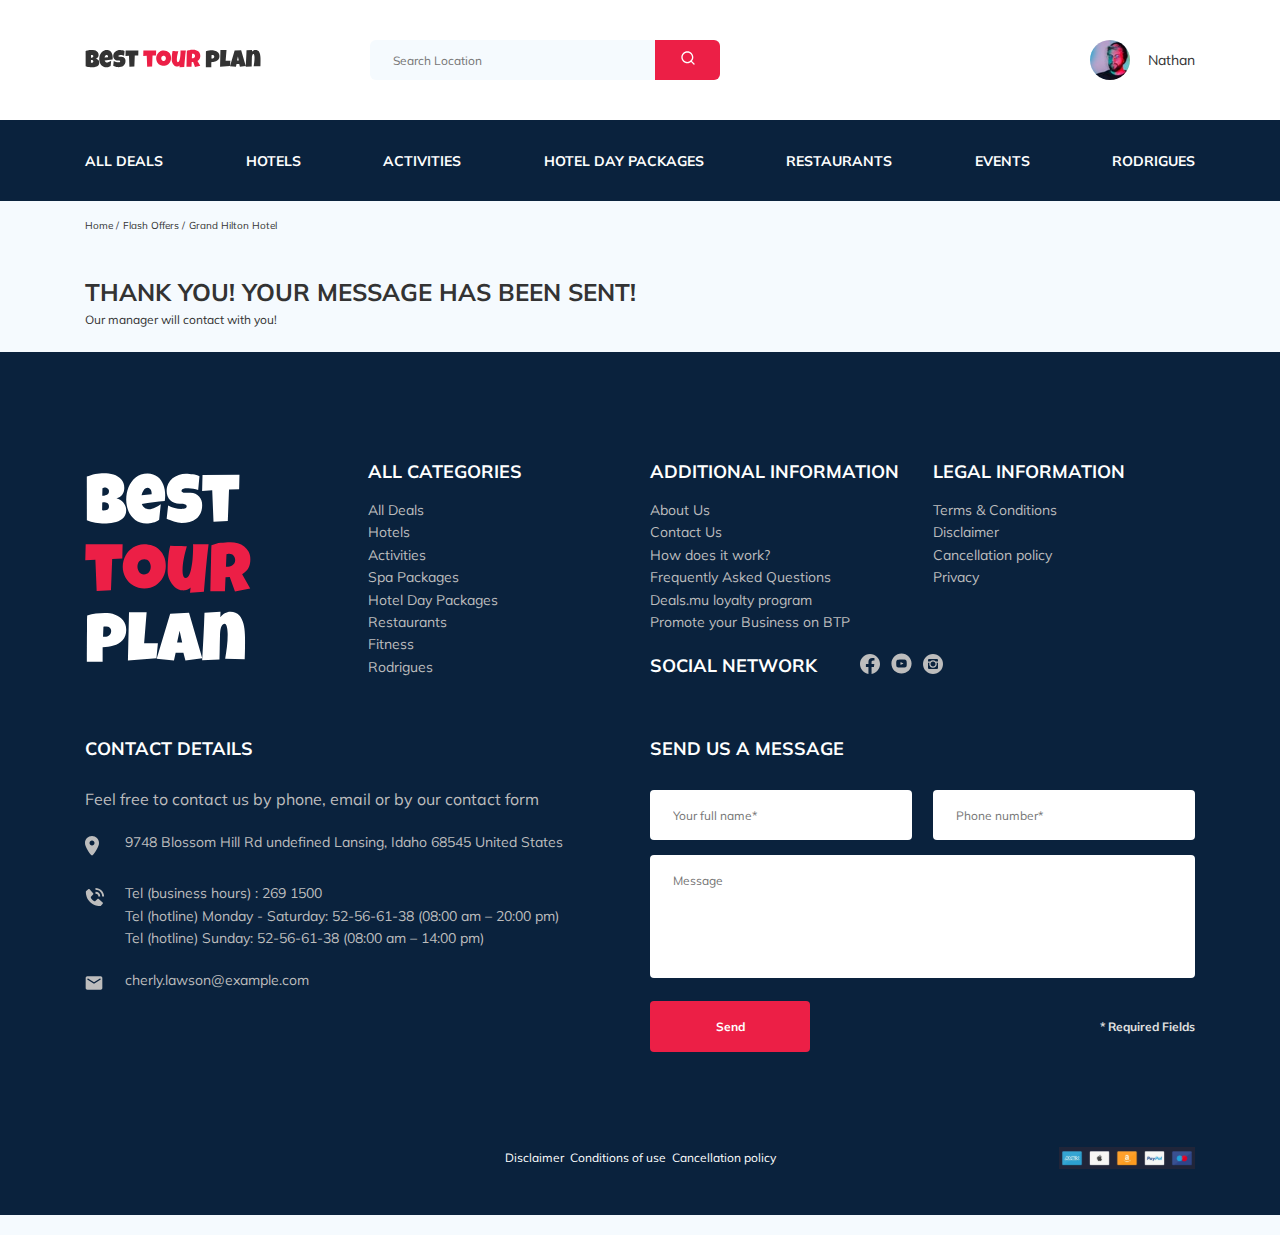
==== thankyou.html @ 15ea0e78 "create: added phpmailer and thankyou page" ====
<!DOCTYPE html>
<html lang="en">

<head>
  <meta charset="UTF-8">
  <meta http-equiv="X-UA-Compatible" content="IE=edge">
  <meta name="viewport" content="width=device-width, initial-scale=1.0">
  <title>Best Your Plan - Hotel Booking</title>
  <link
    href="https://fonts.googleapis.com/css2?family=Mulish:wght@300;400;600;700&family=Nunito:wght@400;600;800&display=swap"
    rel="stylesheet">
  <link rel="stylesheet" href="css/swiper-bundle.min.css">
  <link rel="stylesheet" href="css/style.css">
</head>

<body>
  <header class="navbar navbar_mobile_fixed">
    <div class="container">
      <div class="navbar-top">
        <a href="#" class="logo">
          <img src="img/horizontal-logo.svg" alt="Logo: Best tour plan" class="logo__image">
        </a>
        <form action="#" class="search navbar__search navbar__search_mobile_hidden">
          <input type="text" class="search__input" placeholder="Search Location">
          <button class="search__button">
            <img src="img/search-button.svg" alt="Icon: search">
          </button>
        </form>
        <a href="#" class="user navbar__user navbar__user_mobile_hidden">
          <img src="img/user-avatar.jpeg" alt="avatar: Natan" class="user__avatar" />
          <span class="user__name">Nathan</span>
        </a>
        <!-- /.user -->
        <button class="menu-button navbar-top__menu-button">
          <span class="menu-button__line"></span>
          <span class="menu-button__line"></span>
          <span class="menu-button__line"></span>
        </button>
      </div>
      <!-- /.navbar-top -->
    </div>
    <!-- /.container -->
    <div class="navbar-bottom">
      <div class="container">
        <ul class="navbar-menu">
          <li class="navbar-menu__item navbar-menu__item_mobile_visible">
            <a href="#" class="user navbar__user navbar__user_mobile_visible">
              <img src="img/user-avatar.jpeg" alt="avatar: Natan" class="user__avatar" />
              <span class="user__name user__name_light">Nathan</span>
            </a>
          </li>
          <li class="navbar-menu__item navbar-menu__item_mobile_visible">
            <form action="#" class="search navbar__search navbar__search_mobile_visible">
              <input type="text" class="search__input" placeholder="Search Location">
              <button class="search__button">
                <img src="img/search-button.svg" alt="Icon: search">
              </button>
            </form>
          </li>
          <li class="navbar-menu__item"><a href="#" class="navbar-menu__link">All Deals</a></li>
          <li class="navbar-menu__item"><a href="#" class="navbar-menu__link">Hotels</a></li>
          <li class="navbar-menu__item"><a href="#" class="navbar-menu__link">Activities</a></li>
          <li class="navbar-menu__item"><a href="#" class="navbar-menu__link">Hotel Day Packages</a></li>
          <li class="navbar-menu__item"><a href="#" class="navbar-menu__link">Restaurants</a></li>
          <li class="navbar-menu__item"><a href="#" class="navbar-menu__link">Events</a></li>
          <li class="navbar-menu__item"><a href="#" class="navbar-menu__link">Rodrigues</a></li>
        </ul>
      </div>
    </div>
    <!-- /.navbar-bottom-->
  </header>
  <nav class="breadcrumb">
    <div class="container">
      <ul class="breadcrumb-list">
        <li class="breadcrumb-list__item">
          <a href="#" class="breadcrumb-list__link">Home</a>
        </li>
        <li class="breadcrumb-list__item">
          <a href="#" class="breadcrumb-list__link">Flash Offers</a>
        </li>
        <li class="breadcrumb-list__item">Grand Hilton Hotel</li>
      </ul>
    </div>
    <!-- /.container -->
  </nav>
  <!-- /.breadcrumb-->
  <section class="hotel">
    <div class="container">
      <div class="hotel-info">
        <div class="hotel-info__text">
          <div class="hotel-wrapper">

            <h1 class="hotel-name hotel-info__name">Thank you! Your message has been sent!</h1>
          </div>
          <p class="hotel-description hotel-info__description">Our manager will contact with you!</p>
        </div>
      </div>
      <!-- /.hotel-info -->
    </div>
    <!-- /.container -->
  
  <footer class="footer">
    <div class="container">
      <div class="footer-wrapper">
        <img src="img/vertical-logo.svg" alt="Logo: Best Tour Plan" class="logo footer__logo">
        <div class="footer__list footer__categories">
          <h3 class="footer__title">ALL CATEGORIES</h3>
          <ul class="footer__ul">
            <li class="footer__item"><a href="#" class="footer__link">All Deals</a></li>
            <li class="footer__item"><a href="#" class="footer__link">Hotels</a></li>
            <li class="footer__item"><a href="#" class="footer__link">Activities</a></li>
            <li class="footer__item"><a href="#" class="footer__link">Spa Packages</a></li>
            <li class="footer__item"><a href="#" class="footer__link">Hotel Day Packages</a></li>
            <li class="footer__item"><a href="#" class="footer__link">Restaurants</a></li>
            <li class="footer__item"><a href="#" class="footer__link">Fitness</a></li>
            <li class="footer__item"><a href="#" class="footer__link">Rodrigues</a></li>
          </ul>
        </div>
        <!-- /.footer__list -->
        <div class="footer__list footer__additional">
          <h3 class="footer__title">ADDITIONAL INFORMATION</h3>
          <ul class="footer__ul">
            <li class="footer__item"><a href="#" class="footer__link">About Us</a></li>
            <li class="footer__item"><a href="#" class="footer__link">Contact Us</a></li>
            <li class="footer__item"><a href="#" class="footer__link">How does it work?</a></li>
            <li class="footer__item"><a href="#" class="footer__link">Frequently Asked Questions</a></li>
            <li class="footer__item"><a href="#" class="footer__link">Deals.mu loyalty program</a></li>
            <li class="footer__item"><a href="#" class="footer__link">Promote your Business on BTP</a></li>
          </ul>
        </div>
        <!-- /.footer__list -->
        <div class="footer__social-network">
          <h3 class="footer__title footer__title_inline">Social Network</h3>
          <div class="footer__social-links">
            <a href="#" class="footer__link-icon"><img src="img/fb.svg" alt="Icon: Facebook" class="footer__icon"></a>
            <a href="#" class="footer__link-icon"><img src="img/youtube.svg" alt="Icon: Youtube"
                class="footer__icon"></a>
            <a href="#" class="footer__link-icon"><img src="img/instagram.svg" alt="Icon: Instagram"
                class="footer__icon"></a>
          </div>
          <!-- /.footer__social-links -->
        </div>
        <!-- /.footer__social-network -->
        <div class="footer__list footer__legal">
          <h3 class="footer__title">LEGAL INFORMATION</h3>
          <ul class="footer__ul">
            <li class="footer__item"><a href="#" class="footer__link">Terms & Conditions</a></li>
            <li class="footer__item"><a href="#" class="footer__link">Disclaimer</a></li>
            <li class="footer__item"><a href="#" class="footer__link">Cancellation policy</a></li>
            <li class="footer__item"><a href="#" class="footer__link">Privacy</a></li>
          </ul>
        </div>
        <!-- /.footer__list -->
        <div class="footer__contact-details">
          <h3 class="footer__title footer__title_mb_3">Contact Details</h3>
          <p class="footer__text">Feel free to contact us by phone, email or by our contact form</p>
          <ul class="footer__ul">
            <li class="footer__item footer__item_mb_2">
              <div class="footer__icon-wrapper"><img src="img/map-marker.svg" alt="Icon: Map Marker"
                  class="footer__icon"></div>9748 Blossom Hill Rd undefined Lansing, Idaho 68545 United States
            </li>
            <li class="footer__item footer__item_mb_2">
              <div class="footer__icon-wrapper"><img src="img/business-phone.svg" alt="Icon: Business Phone"
                  class="footer__icon"></div>Tel (business hours) : 269 1500 <br /> Tel (hotline) Monday - Saturday:
              52-56-61-38 (08:00 am – 20:00 pm)<br /> Tel (hotline) Sunday:
              52-56-61-38 (08:00 am – 14:00 pm)
            </li>
            <li class="footer__item footer__item_mb_2">
              <div class="footer__icon-wrapper"><img src="img/envelope.svg" alt="Icon: Envelope" class="footer__icon">
              </div>cherly.lawson@example.com
            </li>
          </ul>
        </div>
        <!-- /.footer__contact-details -->
        <div class="footer__contact-form">
          <h3 class="footer__title footer__title_mb_3">Send us a message</h3>
          <form action="send.php" method="POST" class="footer__form">
            <input type="text" class="footer__input" placeholder="Your full name*" name="name"><input type="text"
              class="footer__input" placeholder="Phone number*" name="phone">
            <textarea class="footer__message" placeholder="Message" name="message"></textarea>
            <div class="footer__buttonarea">
              <button class="butoon footer__button" type="submit">Send</button>
              <span class="footer__info">* Required Fields</span>
            </div>
          </form>
        </div>
        <!-- /.footer__contacts-form -->
        <div class="footer-information">
          <ul class="footer-information__ul">
            <li class="footer-information__item"><a href="#" class="footer-information__link">Disclaimer</a></li>
            <li class="footer-information__item"><a href="#" class="footer-information__link">Conditions of use</a></li>
            <li class="footer-information__item"><a href="#" class="footer-information__link">Cancellation policy</a>
            </li>
          </ul>
        </div>
        <!-- /.footer__information -->
        <img src="img/payment.svg" alt="Icon: Payment" class="footer__payment">
      </div>
      <!-- /.footer-wrapper -->
    </div>
    <!-- /.container -->
  </footer>

  <script src="js/swiper-bundle.min.js"></script>
  <script src="js/main.js"></script>
</body>

</html>
---- css/style.css ----
* {
  -webkit-box-sizing: border-box;
          box-sizing: border-box;
}

body {
  font-family: 'Mulish', sans-serif;
  background-color: #F5FAFE;
  color: #333333;
}

.container {
  max-width: 1110px;
  margin: auto;
}

img {
  max-width: 100%;
}

/*! normalize.css v8.0.1 | MIT License | github.com/necolas/normalize.css */
/* Document
   ========================================================================== */
/**
 * 1. Correct the line height in all browsers.
 * 2. Prevent adjustments of font size after orientation changes in iOS.
 */
html {
  line-height: 1.15;
  /* 1 */
  -webkit-text-size-adjust: 100%;
  /* 2 */
}

/* Sections
   ========================================================================== */
/**
 * Remove the margin in all browsers.
 */
body {
  margin: 0;
}

/**
 * Render the `main` element consistently in IE.
 */
main {
  display: block;
}

/**
 * Correct the font size and margin on `h1` elements within `section` and
 * `article` contexts in Chrome, Firefox, and Safari.
 */
h1 {
  font-size: 2em;
  margin: 0.67em 0;
}

/* Grouping content
   ========================================================================== */
/**
 * 1. Add the correct box sizing in Firefox.
 * 2. Show the overflow in Edge and IE.
 */
hr {
  -webkit-box-sizing: content-box;
          box-sizing: content-box;
  /* 1 */
  height: 0;
  /* 1 */
  overflow: visible;
  /* 2 */
}

/**
 * 1. Correct the inheritance and scaling of font size in all browsers.
 * 2. Correct the odd `em` font sizing in all browsers.
 */
pre {
  font-family: monospace, monospace;
  /* 1 */
  font-size: 1em;
  /* 2 */
}

/* Text-level semantics
   ========================================================================== */
/**
 * Remove the gray background on active links in IE 10.
 */
a {
  background-color: transparent;
}

/**
 * 1. Remove the bottom border in Chrome 57-
 * 2. Add the correct text decoration in Chrome, Edge, IE, Opera, and Safari.
 */
abbr[title] {
  border-bottom: none;
  /* 1 */
  text-decoration: underline;
  /* 2 */
  -webkit-text-decoration: underline dotted;
          text-decoration: underline dotted;
  /* 2 */
}

/**
 * Add the correct font weight in Chrome, Edge, and Safari.
 */
b,
strong {
  font-weight: bolder;
}

/**
 * 1. Correct the inheritance and scaling of font size in all browsers.
 * 2. Correct the odd `em` font sizing in all browsers.
 */
code,
kbd,
samp {
  font-family: monospace, monospace;
  /* 1 */
  font-size: 1em;
  /* 2 */
}

/**
 * Add the correct font size in all browsers.
 */
small {
  font-size: 80%;
}

/**
 * Prevent `sub` and `sup` elements from affecting the line height in
 * all browsers.
 */
sub,
sup {
  font-size: 75%;
  line-height: 0;
  position: relative;
  vertical-align: baseline;
}

sub {
  bottom: -0.25em;
}

sup {
  top: -0.5em;
}

/* Embedded content
   ========================================================================== */
/**
 * Remove the border on images inside links in IE 10.
 */
img {
  border-style: none;
}

/* Forms
   ========================================================================== */
/**
 * 1. Change the font styles in all browsers.
 * 2. Remove the margin in Firefox and Safari.
 */
button,
input,
optgroup,
select,
textarea {
  font-family: inherit;
  /* 1 */
  font-size: 100%;
  /* 1 */
  line-height: 1.15;
  /* 1 */
  margin: 0;
  /* 2 */
}

/**
 * Show the overflow in IE.
 * 1. Show the overflow in Edge.
 */
button,
input {
  /* 1 */
  overflow: visible;
}

/**
 * Remove the inheritance of text transform in Edge, Firefox, and IE.
 * 1. Remove the inheritance of text transform in Firefox.
 */
button,
select {
  /* 1 */
  text-transform: none;
}

/**
 * Correct the inability to style clickable types in iOS and Safari.
 */
button,
[type="button"],
[type="reset"],
[type="submit"] {
  -webkit-appearance: button;
}

/**
 * Remove the inner border and padding in Firefox.
 */
button::-moz-focus-inner,
[type="button"]::-moz-focus-inner,
[type="reset"]::-moz-focus-inner,
[type="submit"]::-moz-focus-inner {
  border-style: none;
  padding: 0;
}

/**
 * Restore the focus styles unset by the previous rule.
 */
button:-moz-focusring,
[type="button"]:-moz-focusring,
[type="reset"]:-moz-focusring,
[type="submit"]:-moz-focusring {
  outline: 1px dotted ButtonText;
}

/**
 * Correct the padding in Firefox.
 */
fieldset {
  padding: 0.35em 0.75em 0.625em;
}

/**
 * 1. Correct the text wrapping in Edge and IE.
 * 2. Correct the color inheritance from `fieldset` elements in IE.
 * 3. Remove the padding so developers are not caught out when they zero out
 *    `fieldset` elements in all browsers.
 */
legend {
  -webkit-box-sizing: border-box;
          box-sizing: border-box;
  /* 1 */
  color: inherit;
  /* 2 */
  display: table;
  /* 1 */
  max-width: 100%;
  /* 1 */
  padding: 0;
  /* 3 */
  white-space: normal;
  /* 1 */
}

/**
 * Add the correct vertical alignment in Chrome, Firefox, and Opera.
 */
progress {
  vertical-align: baseline;
}

/**
 * Remove the default vertical scrollbar in IE 10+.
 */
textarea {
  overflow: auto;
}

/**
 * 1. Add the correct box sizing in IE 10.
 * 2. Remove the padding in IE 10.
 */
[type="checkbox"],
[type="radio"] {
  -webkit-box-sizing: border-box;
          box-sizing: border-box;
  /* 1 */
  padding: 0;
  /* 2 */
}

/**
 * Correct the cursor style of increment and decrement buttons in Chrome.
 */
[type="number"]::-webkit-inner-spin-button,
[type="number"]::-webkit-outer-spin-button {
  height: auto;
}

/**
 * 1. Correct the odd appearance in Chrome and Safari.
 * 2. Correct the outline style in Safari.
 */
[type="search"] {
  -webkit-appearance: textfield;
  /* 1 */
  outline-offset: -2px;
  /* 2 */
}

/**
 * Remove the inner padding in Chrome and Safari on macOS.
 */
[type="search"]::-webkit-search-decoration {
  -webkit-appearance: none;
}

/**
 * 1. Correct the inability to style clickable types in iOS and Safari.
 * 2. Change font properties to `inherit` in Safari.
 */
::-webkit-file-upload-button {
  -webkit-appearance: button;
  /* 1 */
  font: inherit;
  /* 2 */
}

/* Interactive
   ========================================================================== */
/*
 * Add the correct display in Edge, IE 10+, and Firefox.
 */
details {
  display: block;
}

/*
 * Add the correct display in all browsers.
 */
summary {
  display: list-item;
}

/* Misc
   ========================================================================== */
/**
 * Add the correct display in IE 10+.
 */
template {
  display: none;
}

/**
 * Add the correct display in IE 10.
 */
[hidden] {
  display: none;
}

.navbar {
  background-color: #fff;
}

.navbar-top {
  display: -webkit-box;
  display: -ms-flexbox;
  display: flex;
  -webkit-box-align: center;
      -ms-flex-align: center;
          align-items: center;
  -webkit-box-pack: justify;
      -ms-flex-pack: justify;
          justify-content: space-between;
  padding-top: 40px;
  padding-bottom: 40px;
}

.navbar-top__menu-button {
  display: none;
}

.navbar__search {
  margin-right: auto;
  margin-left: 108px;
}

.navbar-bottom {
  background-color: #0A223D;
}

.navbar-menu {
  list-style: none;
  margin: 0;
  padding: 31px 0;
  display: -webkit-box;
  display: -ms-flexbox;
  display: flex;
  -webkit-box-align: center;
      -ms-flex-align: center;
          align-items: center;
  -webkit-box-pack: justify;
      -ms-flex-pack: justify;
          justify-content: space-between;
  color: #fff;
}

.navbar-menu__link {
  font-weight: 700;
  color: inherit;
  text-decoration: none;
  text-transform: uppercase;
  font-size: 14px;
  line-height: 18px;
}

.navbar-menu__item_mobile_visible {
  display: none;
}

.logo {
  width: 177px;
}

.search {
  display: -webkit-box;
  display: -ms-flexbox;
  display: flex;
  position: relative;
  overflow: hidden;
  border-radius: 6px;
  height: 40px;
}

.search__input {
  width: 350px;
  height: 100%;
  padding-left: 23px;
  padding-right: 77px;
  background-color: #F5FAFE;
  border: none;
  font-size: 12px;
  line-height: 15px;
  color: #333333;
}

.search__button {
  position: absolute;
  top: 0;
  right: 0;
  width: 65px;
  height: 100%;
  border: none;
  background-color: #EC1F46;
  cursor: pointer;
}

.user {
  display: -webkit-box;
  display: -ms-flexbox;
  display: flex;
  -webkit-box-align: center;
      -ms-flex-align: center;
          align-items: center;
  text-decoration: none;
}

.user__avatar {
  width: 40px;
  height: 40px;
  border-radius: 50%;
  -o-object-fit: cover;
     object-fit: cover;
}

.user__name {
  margin-left: 18px;
  font-size: 14px;
  line-height: 18px;
  color: #333333;
}

.user__item_mobile_visible {
  display: none;
}

.breadcrumb-list {
  list-style: none;
  display: -webkit-box;
  display: -ms-flexbox;
  display: flex;
  -webkit-box-align: center;
      -ms-flex-align: center;
          align-items: center;
  padding: 18px 0px;
  margin: 0;
}

.breadcrumb-list__item {
  font-size: 10px;
  line-height: 13px;
}

.breadcrumb-list__item:not(:last-child)::after {
  content: '/';
  margin-right: 4px;
}

.breadcrumb-list__link {
  text-decoration: none;
  color: inherit;
}

.hotel {
  padding-top: 23px;
  padding-bottom: 20px;
}

.hotel-info {
  display: -webkit-box;
  display: -ms-flexbox;
  display: flex;
  -webkit-box-align: center;
      -ms-flex-align: center;
          align-items: center;
  -webkit-box-pack: justify;
      -ms-flex-pack: justify;
          justify-content: space-between;
  padding-bottom: 20px;
}

.hotel-info__offer {
  margin-left: 14px;
  margin-top: 4px;
}

.hotel-info__name {
  margin-top: 4px;
  margin-bottom: 0;
}

.hotel-info__description {
  margin: 5px 0;
}

.hotel-name {
  font-weight: 700;
  font-size: 24px;
  line-height: 30px;
  text-transform: uppercase;
}

.hotel-wrapper {
  display: -webkit-box;
  display: -ms-flexbox;
  display: flex;
  -ms-flex-wrap: wrap;
      flex-wrap: wrap;
  -webkit-box-align: center;
      -ms-flex-align: center;
          align-items: center;
}

.hotel-description {
  font-size: 12px;
  line-height: 15px;
}

.hotel-grid {
  display: -webkit-box;
  display: -ms-flexbox;
  display: flex;
  -webkit-box-pack: justify;
      -ms-flex-pack: justify;
          justify-content: space-between;
}

.hotel-right {
  display: -webkit-box;
  display: -ms-flexbox;
  display: flex;
  -webkit-box-orient: vertical;
  -webkit-box-direction: normal;
      -ms-flex-direction: column;
          flex-direction: column;
  -webkit-box-pack: justify;
      -ms-flex-pack: justify;
          justify-content: space-between;
}

.hotel-slider {
  width: 728px;
  height: 450px;
  overflow: hidden;
  border-radius: 8px;
}

.hotel-slider__item {
  width: 100%;
  height: 100%;
  position: relative;
}

.hotel-slider__item:after {
  content: '';
  position: absolute;
  width: 100%;
  height: 100%;
  top: 0;
  bottom: 0;
  left: 0;
  right: 0;
  background: -webkit-gradient(linear, left top, left bottom, from(rgba(0, 122, 223, 0.48)), to(rgba(255, 255, 255, 0.128)));
  background: linear-gradient(180deg, rgba(0, 122, 223, 0.48) 0%, rgba(255, 255, 255, 0.128) 100%);
  z-index: 10;
}

.hotel-slider__button {
  position: absolute;
  top: 50%;
  -webkit-transform: translateY(-50%);
          transform: translateY(-50%);
  z-index: 20;
  width: 30px;
  height: 30px;
  border: none;
  cursor: pointer;
  background-repeat: no-repeat;
  background-position: center;
  background-size: 10px;
  background-color: transparent;
}

.hotel-slider__button_next {
  right: 18px;
  background-image: url(../img/arrow-next.svg);
}

.hotel-slider__button_prev {
  left: 18px;
  background-image: url(../img/arrow-prev.svg);
}

.stars {
  -ms-flex-preferred-size: 100%;
      flex-basis: 100%;
}

.stars__item {
  width: 8px;
  height: 8px;
}

.offer {
  font-size: 10px;
  line-height: 13px;
  padding: 4px 9px;
  background-color: #EC1F46;
  border-radius: 3px;
  color: #fff;
}

.swiper {
  margin-left: 0;
}

.rating {
  max-width: 65px;
  min-height: 45px;
  text-align: center;
  color: #fff;
  background-color: #EC1F46;
  border-radius: 4px;
}

.rating__text {
  font-size: 8px;
  line-height: 10px;
}

.rating__counter {
  font-size: 14px;
  line-height: 18px;
}

.rating__counter_less {
  font-size: 10px;
}

.booking {
  font-family: 'Nunito', sans-serif;
  background-color: #0A223D;
  color: #fff;
  border-radius: 8px;
  width: 350px;
  min-height: 210px;
  padding: 28px;
}

.booking__info {
  display: -webkit-box;
  display: -ms-flexbox;
  display: flex;
  -webkit-box-pack: justify;
      -ms-flex-pack: justify;
          justify-content: space-between;
  margin-bottom: 9px;
}

.booking__price {
  display: -webkit-box;
  display: -ms-flexbox;
  display: flex;
  -webkit-box-orient: vertical;
  -webkit-box-direction: normal;
      -ms-flex-direction: column;
          flex-direction: column;
}

.booking__start {
  font-weight: normal;
  font-size: 10px;
  line-height: 14px;
}

.booking__pricetag {
  font-style: normal;
  font-weight: 800;
  font-size: 24px;
  line-height: 33px;
}

.booking__per-room {
  font-style: normal;
  font-weight: normal;
  font-size: 12px;
  line-height: 16px;
}

.booking__room {
  margin-top: 4px;
}

.booking__text {
  display: -webkit-box;
  display: -ms-flexbox;
  display: flex;
  -webkit-box-align: center;
      -ms-flex-align: center;
          align-items: center;
  -webkit-box-pack: justify;
      -ms-flex-pack: justify;
          justify-content: space-between;
  font-style: normal;
  font-weight: normal;
  font-size: 12px;
  line-height: 16px;
  margin-bottom: 8px;
}

.booking__description {
  margin-left: 9px;
}

.booking__call-center {
  display: -webkit-box;
  display: -ms-flexbox;
  display: flex;
  -webkit-box-pack: justify;
      -ms-flex-pack: justify;
          justify-content: space-between;
  -webkit-box-align: center;
      -ms-flex-align: center;
          align-items: center;
  margin-bottom: 17px;
}

.booking__heading {
  font-style: normal;
  font-weight: 600;
  font-size: 18px;
  line-height: 25px;
}

.booking__number {
  display: -webkit-box;
  display: -ms-flexbox;
  display: flex;
  -webkit-box-align: center;
      -ms-flex-align: center;
          align-items: center;
  -webkit-box-pack: justify;
      -ms-flex-pack: justify;
          justify-content: space-between;
  color: inherit;
  text-decoration: none;
  font-style: normal;
  font-weight: 600;
  font-size: 18px;
  line-height: 25px;
}

.booking__num {
  margin-left: 8px;
}

.booking__button {
  width: 100%;
  min-height: 45px;
  font-size: 14px;
  font-style: normal;
  font-weight: 600;
  line-height: 19px;
  border-radius: 4px;
  background-color: #EC1F46;
  border: none;
  color: #fff;
  cursor: pointer;
}

.map {
  width: 347px;
  height: 213px;
  overflow: hidden;
}

.map__img {
  border-radius: 10px;
}

.newsletter {
  position: relative;
  padding: 98px 0 87px 0;
  background-image: url(../img/newsletter-bg.jpg);
  background-repeat: no-repeat;
  background-size: cover;
  background-position: center;
}

.newsletter:before {
  content: '';
  position: absolute;
  top: 0;
  left: 0;
  right: 0;
  bottom: 0;
  width: 100%;
  height: 100%;
  background-color: rgba(10, 34, 61, 0.8);
}

.newsletter-wrapper {
  position: relative;
  display: -webkit-box;
  display: -ms-flexbox;
  display: flex;
  -webkit-box-align: center;
      -ms-flex-align: center;
          align-items: center;
  -webkit-box-pack: justify;
      -ms-flex-pack: justify;
          justify-content: space-between;
  max-width: 731px;
  margin: auto;
}

.newsletter-title {
  color: #fff;
  font-size: 24px;
  font-style: normal;
  font-weight: 300;
  line-height: 30px;
}

.newsletter-title_strong {
  display: block;
  font-size: 36px;
  font-style: normal;
  font-weight: 600;
  line-height: 45px;
  text-transform: uppercase;
}

.newsletter__section {
  margin-top: 50px;
}

.subscribe {
  position: relative;
  width: 350px;
  height: 55px;
  border-radius: 4px;
  overflow: hidden;
}

.subscribe__input {
  position: absolute;
  width: 100%;
  height: 100%;
  border: none;
  padding-left: 33px;
  padding-right: 75px;
  font-size: 14px;
  font-style: normal;
  font-weight: 300;
  line-height: 18px;
}

.subscribe__button {
  position: absolute;
  min-width: 65px;
  right: 0;
  top: 0;
  height: 100%;
  border: none;
  background-color: #EC1F46;
  color: #fff;
  cursor: pointer;
}

.reviews {
  padding: 40px 0 70px 0;
}

.reviews__title {
  font-style: normal;
  font-weight: bold;
  font-size: 36px;
  line-height: 45px;
  text-align: center;
  text-transform: uppercase;
  margin-top: 0;
  margin-bottom: 70px;
}

.reviews-slider {
  position: relative;
  overflow: hidden;
}

.reviews-slider__item {
  position: relative;
  display: -webkit-box;
  display: -ms-flexbox;
  display: flex;
  -webkit-box-orient: vertical;
  -webkit-box-direction: normal;
      -ms-flex-direction: column;
          flex-direction: column;
  -webkit-box-align: center;
      -ms-flex-align: center;
          align-items: center;
  max-width: 730px;
  background-color: #fff;
  border-radius: 8px;
  padding: 0 96px 30px;
}

.reviews-slider__item:before {
  content: '';
  position: absolute;
  left: 64px;
  top: 13px;
  width: 70px;
  height: 47px;
  background-image: url(../img/quote-left.svg);
  background-repeat: no-repeat;
}

.reviews-slider__item:after {
  content: '';
  position: absolute;
  right: 62px;
  top: 119px;
  width: 70px;
  height: 47px;
  background-image: url(../img/quote-right.svg);
  background-repeat: no-repeat;
}

.reviews-slider__button {
  position: absolute;
  top: 50%;
  -webkit-transform: translateY(-50%);
          transform: translateY(-50%);
  width: 30px;
  height: 30px;
  background-repeat: no-repeat;
  background-size: 10px;
  background-position: center;
  border: none;
  background-color: transparent;
  z-index: 30;
  cursor: pointer;
}

.reviews-slider__button_prev {
  left: 0;
  background-image: url(../img/review-arrow-prev.svg);
}

.reviews-slider__button_next {
  right: 0;
  background-image: url(../img/review-arrow-next.svg);
}

.reviews-slider__profile {
  display: -webkit-box;
  display: -ms-flexbox;
  display: flex;
  -webkit-box-orient: vertical;
  -webkit-box-direction: normal;
      -ms-flex-direction: column;
          flex-direction: column;
  -webkit-box-align: center;
      -ms-flex-align: center;
          align-items: center;
  margin-top: -45px;
  margin-bottom: 30px;
}

.reviews-slider__avatar {
  width: 90px;
  height: 90px;
  border-radius: 50%;
  -o-object-fit: cover;
     object-fit: cover;
}

.reviews-slider__username {
  font-style: normal;
  font-weight: bold;
  font-size: 12px;
  line-height: 15px;
  color: #EC1F46;
  margin-top: 9px;
  margin-bottom: 10px;
}

.reviews-slider__date {
  font-style: normal;
  font-weight: normal;
  font-size: 10px;
  line-height: 13px;
  margin-bottom: 4px;
}

.reviews-slider__rating {
  display: -webkit-box;
  display: -ms-flexbox;
  display: flex;
  -webkit-box-align: center;
      -ms-flex-align: center;
          align-items: center;
}

.reviews-slider__text {
  max-width: 537px;
  font-style: normal;
  font-weight: normal;
  font-size: 12px;
  line-height: 160%;
  margin: auto;
  text-align: justify;
}

.reviews-wrapper {
  width: 730px;
  height: 100%;
  margin: 45px auto 0;
}

.activities {
  padding: 60px 0 98px 0;
}

.activities__title {
  font-style: normal;
  font-weight: bold;
  font-size: 24px;
  line-height: 30px;
  text-transform: uppercase;
  margin-top: 0;
  margin-bottom: 57px;
}

.activities-wrapper {
  display: -webkit-box;
  display: -ms-flexbox;
  display: flex;
  -webkit-box-pack: justify;
      -ms-flex-pack: justify;
          justify-content: space-between;
}

.card {
  display: -webkit-box;
  display: -ms-flexbox;
  display: flex;
  -webkit-box-orient: vertical;
  -webkit-box-direction: normal;
      -ms-flex-direction: column;
          flex-direction: column;
  position: relative;
  -webkit-box-align: start;
      -ms-flex-align: start;
          align-items: flex-start;
  padding: 24px 26px;
  width: 255px;
  height: 255px;
  border-radius: 6px;
  overflow: hidden;
}

.card:before {
  content: '';
  position: absolute;
  left: 0;
  right: 0;
  top: 0;
  bottom: 0;
  background: linear-gradient(179.83deg, rgba(196, 196, 196, 0) 35.34%, #0A223D 99.85%);
}

.card__image {
  position: absolute;
  left: 0;
  right: 0;
  top: 0;
  bottom: 0;
  -o-object-fit: cover;
     object-fit: cover;
  z-index: -1;
  width: 100%;
  height: 100%;
}

.card__title {
  margin-top: auto;
  margin-bottom: 18px;
  z-index: 2;
  color: #fff;
  font-style: normal;
  font-weight: bold;
  font-size: 16px;
  line-height: 20px;
}

.card__button {
  font-family: 'Nunito', sans-serif;
  font-style: normal;
  font-weight: 600;
  font-size: 12px;
  line-height: 16px;
  padding: 7px 22px;
  border-radius: 4px;
  background-color: #EC1F46;
  border: none;
  color: #fff;
  cursor: pointer;
  z-index: 3;
}

.footer {
  background-color: #0A223D;
  color: #fff;
  padding-top: 108px;
  padding-bottom: 46px;
}

.footer-wrapper {
  display: -ms-grid;
  display: grid;
  -ms-grid-columns: (minmax(min-content, 1fr))[4];
      grid-template-columns: repeat(4, minmax(-webkit-min-content, 1fr));
      grid-template-columns: repeat(4, minmax(min-content, 1fr));
  grid-auto-rows: minmax(22px, -webkit-min-content);
  grid-auto-rows: minmax(22px, min-content);
  grid-gap: 20px;
  -webkit-box-align: start;
      -ms-flex-align: start;
          align-items: start;
}

.footer__logo {
  width: 166px;
  -ms-grid-row: 1;
  -ms-grid-row-span: 2;
  grid-row: 1 / 3;
  -ms-flex-item-align: stretch;
      -ms-grid-row-align: stretch;
      align-self: stretch;
}

.footer__categories {
  -ms-grid-row: 1;
  -ms-grid-row-span: 3;
  grid-row: 1 / 4;
}

.footer__social-links {
  display: -webkit-box;
  display: -ms-flexbox;
  display: flex;
  -webkit-box-align: center;
      -ms-flex-align: center;
          align-items: center;
  min-width: 83px;
  -webkit-box-pack: justify;
      -ms-flex-pack: justify;
          justify-content: space-between;
}

.footer__social-network {
  display: -webkit-box;
  display: -ms-flexbox;
  display: flex;
  -webkit-box-align: center;
      -ms-flex-align: center;
          align-items: center;
  -ms-grid-row: 2;
  -ms-grid-row-span: 2;
  grid-row: 2 / 4;
  grid-column: span 2;
}

.footer__contact-details {
  grid-column: span 2;
}

.footer__contact-form {
  grid-column: span 2;
}

.footer__ul {
  padding: 0;
  margin: 0;
  list-style: none;
}

.footer__title {
  font-style: normal;
  font-weight: bold;
  font-size: 18px;
  line-height: 23px;
  text-transform: uppercase;
  margin: 0 0 16px 0;
}

.footer__title_inline {
  margin: 0 43px 0 0;
}

.footer__title_mb_3 {
  margin-bottom: 30px;
}

.footer__item {
  display: -webkit-box;
  display: -ms-flexbox;
  display: flex;
  -webkit-box-align: start;
      -ms-flex-align: start;
          align-items: flex-start;
  font-style: normal;
  font-weight: normal;
  font-size: 14px;
  line-height: 160%;
  color: #BDBDBD;
}

.footer__item_mb_2 {
  margin-bottom: 20px;
}

.footer__icon-wrapper {
  min-width: 40px;
  margin-top: 5px;
}

.footer__text {
  color: #BDBDBD;
  margin-bottom: 22px;
}

.footer__link {
  text-decoration: none;
  color: inherit;
}

.footer__input {
  background-color: #fff;
  border-radius: 4px;
  border: none;
  font-style: normal;
  font-weight: normal;
  font-size: 12px;
  line-height: 15px;
  padding: 0 23px;
  height: 50px;
  margin-bottom: 15px;
  -ms-flex-preferred-size: 48%;
      flex-basis: 48%;
}

.footer__form {
  display: -webkit-box;
  display: -ms-flexbox;
  display: flex;
  -webkit-box-align: center;
      -ms-flex-align: center;
          align-items: center;
  -webkit-box-pack: justify;
      -ms-flex-pack: justify;
          justify-content: space-between;
  -ms-flex-wrap: wrap;
      flex-wrap: wrap;
  margin-bottom: 75px;
}

.footer__message {
  background-color: #fff;
  width: 539px;
  height: 123px;
  border-radius: 4px;
  padding: 18px 23px;
  border: none;
  font-style: normal;
  font-weight: normal;
  font-size: 12px;
  line-height: 15px;
  -ms-flex-preferred-size: 100%;
      flex-basis: 100%;
  margin-bottom: 23px;
  resize: none;
}

.footer__buttonarea {
  display: -webkit-box;
  display: -ms-flexbox;
  display: flex;
  width: 100%;
  -webkit-box-pack: justify;
      -ms-flex-pack: justify;
          justify-content: space-between;
  -webkit-box-align: center;
      -ms-flex-align: center;
          align-items: center;
}

.footer__button {
  min-width: 160px;
  min-height: 50px;
  padding: 18px;
  font-style: normal;
  font-weight: bold;
  font-size: 12px;
  line-height: 15px;
  border-radius: 4px;
  border: none;
  color: #fff;
  background-color: #EC1F46;
  cursor: pointer;
}

.footer__info {
  font-style: normal;
  font-weight: bold;
  font-size: 12px;
  line-height: 15px;
  color: #E0E0E0;
}

.footer-information {
  -ms-grid-column: 2;
  -ms-grid-column-span: 2;
  grid-column: 2 / 4;
  -ms-grid-column-align: center;
      justify-self: center;
}

.footer-information__ul {
  min-width: 283px;
  display: -webkit-box;
  display: -ms-flexbox;
  display: flex;
  -webkit-box-pack: space-evenly;
      -ms-flex-pack: space-evenly;
          justify-content: space-evenly;
  padding: 0;
  margin: 0;
  list-style: none;
}

.footer-information__link {
  font-style: normal;
  font-weight: normal;
  font-size: 12px;
  line-height: 15px;
  text-decoration: none;
  color: inherit;
}

.footer__payment {
  -ms-grid-column: 4;
  -ms-grid-column-span: 1;
  grid-column: 4 / 5;
  -ms-grid-column-align: end;
      justify-self: end;
}

@media (max-width: 1200px) {
  .container {
    max-width: 960px;
  }
  .hotel-slider {
    width: 590px;
  }
  .hotel-slider__image {
    width: 100%;
    height: 100%;
    -o-object-fit: cover;
       object-fit: cover;
  }
  .card {
    width: 230px;
    height: 255px;
  }
  .footer__input {
    -ms-flex-preferred-size: 100%;
        flex-basis: 100%;
  }
}

@media (max-width: 992px) {
  .container, .newsletter-wrapper {
    max-width: 700px;
  }
  .logo {
    width: 132px;
  }
  .navbar-top {
    padding-bottom: 30px;
    padding-top: 30px;
  }
  .navbar__search {
    margin-left: auto;
  }
  .navbar-menu {
    padding-top: 22px;
    padding-bottom: 22px;
  }
  .navbar-menu__link {
    font-size: 12px;
    line-height: 15px;
  }
  .search__input {
    width: 340px;
  }
  .hotel-grid {
    -webkit-box-orient: vertical;
    -webkit-box-direction: normal;
        -ms-flex-direction: column;
            flex-direction: column;
  }
  .hotel__slider {
    margin-bottom: 30px;
  }
  .hotel-right {
    -webkit-box-orient: horizontal;
    -webkit-box-direction: normal;
        -ms-flex-direction: row;
            flex-direction: row;
  }
  .hotel-slider {
    width: 100%;
  }
  .booking {
    width: 340px;
  }
  .map {
    width: 340px;
  }
  .newsletter__section {
    margin-top: 40px;
  }
  .reviews {
    padding: 40px 0 60px 0;
  }
  .reviews__title {
    margin-bottom: 50px;
  }
  .reviews-slider__item {
    max-width: 580px;
    padding: 0 62px 30px;
  }
  .reviews-slider__item:before, .reviews-slider__item::after {
    display: none;
  }
  .reviews-wrapper {
    max-width: 580px;
  }
  .activities {
    padding: 60px 0 70px 0;
  }
  .activities-wrapper {
    -ms-flex-wrap: wrap;
        flex-wrap: wrap;
  }
  .activities__card {
    margin-bottom: 20px;
  }
  .card {
    width: 48%;
    height: 230px;
  }
  .footer-wrapper {
    -ms-grid-columns: (1fr)[20];
        grid-template-columns: repeat(20, 1fr);
    grid-row-gap: 40px;
  }
  .footer__logo {
    -ms-grid-row: 1;
    -ms-grid-row-span: 1;
    grid-row: 1 / 2;
    grid-column: span 5;
  }
  .footer__categories {
    -ms-grid-row: 2;
    -ms-grid-row-span: 1;
    grid-row: 2 / 3;
    grid-column: span 6;
  }
  .footer__legal {
    grid-column: span 6;
    -ms-grid-row: 2;
    -ms-grid-row-span: 1;
    grid-row: 2 / 3;
  }
  .footer__additional {
    -ms-grid-row: 2;
    -ms-grid-row-span: 1;
    grid-row: 2 / 3;
    grid-column: span 8;
  }
  .footer__social-network {
    -ms-grid-row: 1;
    -ms-grid-row-span: 1;
    grid-row: 1 / 2;
    grid-column: span 12;
    -ms-flex-item-align: center;
        -ms-grid-row-align: center;
        align-self: center;
  }
  .footer__contact-details {
    -ms-grid-row: 3;
    grid-row: 3;
    grid-column: span 20;
  }
  .footer__contact-form {
    -ms-grid-row: 4;
    grid-row: 4;
    grid-column: span 18;
  }
  .footer__form {
    margin-bottom: 16px;
  }
  .footer__input {
    -ms-flex-preferred-size: 48%;
        flex-basis: 48%;
  }
  .footer-information {
    -ms-grid-column: 1;
    -ms-grid-column-span: 8;
    grid-column: 1 / 9;
    -ms-grid-column-align: start;
        justify-self: start;
  }
  .footer__payment {
    -ms-grid-column: 15;
    -ms-grid-column-span: 6;
    grid-column: 15 / 21;
  }
}

@media (max-width: 768px) {
  .container {
    max-width: 576px;
    width: 92%;
  }
  body {
    padding-top: 89px;
  }
  .body_stop_scrolling {
    overflow: hidden;
  }
  .navbar_mobile_fixed {
    position: fixed;
    left: 0;
    top: 0;
    right: 0;
    z-index: 99;
  }
  .navbar__user_mobile_hidden, .navbar__search_mobile_hidden {
    display: none;
  }
  .navbar__user_mobile_visible, .navbar__search_mobile_visible {
    display: -webkit-box;
    display: -ms-flexbox;
    display: flex;
  }
  .navbar__user {
    -webkit-box-orient: vertical;
    -webkit-box-direction: normal;
        -ms-flex-direction: column;
            flex-direction: column;
    -webkit-box-pack: center;
        -ms-flex-pack: center;
            justify-content: center;
  }
  .navbar-bottom {
    display: none;
    position: fixed;
    left: 0;
    right: 0;
    bottom: 0;
    top: 72px;
    padding-top: 30px;
  }
  .navbar-bottom_visible {
    display: block;
  }
  .navbar-top__menu-button {
    display: -webkit-box;
    display: -ms-flexbox;
    display: flex;
  }
  .navbar-menu {
    -webkit-box-orient: vertical;
    -webkit-box-direction: normal;
        -ms-flex-direction: column;
            flex-direction: column;
  }
  .navbar-menu__item {
    margin-bottom: 20px;
  }
  .navbar-menu__item_mobile_visible {
    display: block;
  }
  .menu-button {
    display: -webkit-box;
    display: -ms-flexbox;
    display: flex;
    width: 16px;
    height: 11px;
    border: none;
    -webkit-box-align: center;
        -ms-flex-align: center;
            align-items: center;
    -webkit-box-pack: justify;
        -ms-flex-pack: justify;
            justify-content: space-between;
    -webkit-box-orient: vertical;
    -webkit-box-direction: normal;
        -ms-flex-direction: column;
            flex-direction: column;
    padding: 0;
    background-color: #fff;
    cursor: pointer;
  }
  .menu-button__line {
    width: 16px;
    height: 1px;
    background-color: #333333;
  }
  .user__name_light {
    color: #fff;
    margin-left: 0;
    margin-top: 10px;
  }
  .stars {
    -ms-flex-preferred-size: auto;
        flex-basis: auto;
  }
  .hotel {
    padding-top: 0;
  }
  .hotel-name {
    -ms-flex-preferred-size: 100%;
        flex-basis: 100%;
  }
  .hotel-wrapper {
    -webkit-box-pack: justify;
        -ms-flex-pack: justify;
            justify-content: space-between;
  }
  .hotel-info__text {
    width: 100%;
  }
  .hotel-info__name {
    margin-top: 10px;
    margin-bottom: 0;
  }
  .hotel-info__rating {
    display: none;
  }
  .hotel-info__offer {
    -webkit-box-ordinal-group: 0;
        -ms-flex-order: -1;
            order: -1;
    margin-left: 0;
  }
  .hotel-slider {
    height: 350px;
  }
  .hotel-right {
    -webkit-box-orient: vertical;
    -webkit-box-direction: normal;
        -ms-flex-direction: column;
            flex-direction: column;
    min-height: 450px;
  }
  .booking {
    width: 100%;
  }
  .map {
    width: 100%;
  }
  .newsletter-wrapper {
    -webkit-box-orient: vertical;
    -webkit-box-direction: normal;
        -ms-flex-direction: column;
            flex-direction: column;
    max-width: 576px;
    width: 92%;
    -webkit-box-align: start;
        -ms-flex-align: start;
            align-items: flex-start;
  }
  .reviews__title {
    font-size: 30px;
  }
  .reviews-slider__item {
    padding: 0 31px 36px;
  }
  .reviews-slider__button {
    top: 45px;
  }
  .reviews-slider__button_prev {
    margin-left: -100px;
    left: 50%;
    -webkit-transform: translate(-50% 0);
            transform: translate(-50% 0);
  }
  .reviews-slider__button_next {
    right: 50%;
    -webkit-transform: translate(50% 0);
            transform: translate(50% 0);
    margin-right: -100px;
  }
  .activities {
    padding: 40px 0 60px 0;
  }
  .card {
    width: 48%;
  }
  .footer {
    padding-top: 73px;
    padding-bottom: 33px;
  }
  .footer__logo {
    grid-column: span 6;
  }
  .footer__categories {
    grid-column: span 7;
  }
  .footer__legal {
    grid-column: span 6;
  }
  .footer__additional {
    grid-column: span 7;
  }
  .footer__social-network {
    grid-column: span 14;
  }
}

@media (max-width: 576px) {
  .container {
    max-width: 92%;
  }
  .logo {
    width: 99px;
  }
  .navbar-top {
    padding-top: 28px;
    padding-bottom: 28px;
  }
  .search__input {
    width: 95%;
  }
  .hotel-slider {
    height: 250px;
  }
  .hotel__slider {
    margin-bottom: 20px;
  }
  .newsletter {
    padding: 76px 0 83px 0;
  }
  .newsletter-title {
    font-size: 20px;
  }
  .newsletter-title_strong {
    font-size: 30px;
  }
  .newsletter__title {
    margin-bottom: 37px;
  }
  .subscribe {
    width: 100%;
  }
  .newsletter__section {
    margin-top: 20px;
  }
  .reviews {
    padding: 40px 0 50px 0;
  }
  .reviews__title {
    font-size: 18px;
  }
  .activities__title {
    font-size: 18px;
    margin-bottom: 36px;
  }
  .card {
    width: 100%;
  }
  .footer {
    padding-bottom: 0px;
  }
  .footer-wrapper {
    -ms-grid-columns: 1fr;
        grid-template-columns: 1fr;
    grid-row-gap: 30px;
    grid-column-gap: 0;
  }
  .footer__logo {
    -ms-grid-row: 1;
    grid-row: 1;
    -ms-grid-column: 1;
    grid-column: 1;
  }
  .footer__categories {
    -ms-grid-row: 5;
    grid-row: 5;
    -ms-grid-column: 1;
    grid-column: 1;
  }
  .footer__legal {
    -ms-grid-column: 1;
    grid-column: 1;
    -ms-grid-row: 3;
    grid-row: 3;
  }
  .footer__additional {
    -ms-grid-row: 4;
    grid-row: 4;
    -ms-grid-column: 1;
    grid-column: 1;
  }
  .footer__social-network {
    -ms-grid-row: 2;
    grid-row: 2;
    -ms-grid-column: 1;
    grid-column: 1;
  }
  .footer__contact-details {
    -ms-grid-row: 6;
    grid-row: 6;
    -ms-grid-column: 1;
    grid-column: 1;
  }
  .footer__contact-form {
    -ms-grid-row: 7;
    grid-row: 7;
    -ms-grid-column: 1;
    grid-column: 1;
  }
  .footer__icon-wrapper {
    min-width: 30px;
  }
  .footer__message {
    width: 100%;
  }
  .footer__input {
    -ms-flex-preferred-size: 100%;
        flex-basis: 100%;
  }
  .footer__form {
    margin-bottom: 0;
  }
  .footer__buttonarea {
    -webkit-box-orient: vertical;
    -webkit-box-direction: reverse;
        -ms-flex-direction: column-reverse;
            flex-direction: column-reverse;
    -webkit-box-align: start;
        -ms-flex-align: start;
            align-items: start;
  }
  .footer__button {
    margin-top: 15px;
  }
  .footer-information {
    -ms-grid-column-align: start;
        justify-self: start;
  }
  .footer__payment {
    -ms-grid-column: 1;
    grid-column: 1;
    -ms-grid-column-align: start;
        justify-self: start;
    margin-top: -22px;
  }
}

@media (max-width: 320px) {
  .footer {
    padding-top: 69px;
    padding-bottom: 0px;
  }
  .footer__social-network {
    -ms-flex-wrap: wrap;
        flex-wrap: wrap;
  }
  .footer__title_inline {
    margin: 0 43px 16px 0;
  }
  .footer__buttonarea {
    -ms-grid-row: 9;
    grid-row: 9;
    -ms-grid-column: 1;
    grid-column: 1;
  }
  .footer__form {
    -ms-grid-row: 10;
    grid-row: 10;
    -ms-grid-column: 1;
    grid-column: 1;
  }
  .footer-information {
    -ms-grid-column-align: center;
        justify-self: center;
  }
  .footer-information__ul {
    -webkit-box-pack: justify;
        -ms-flex-pack: justify;
            justify-content: space-between;
  }
}
/*# sourceMappingURL=style.css.map */
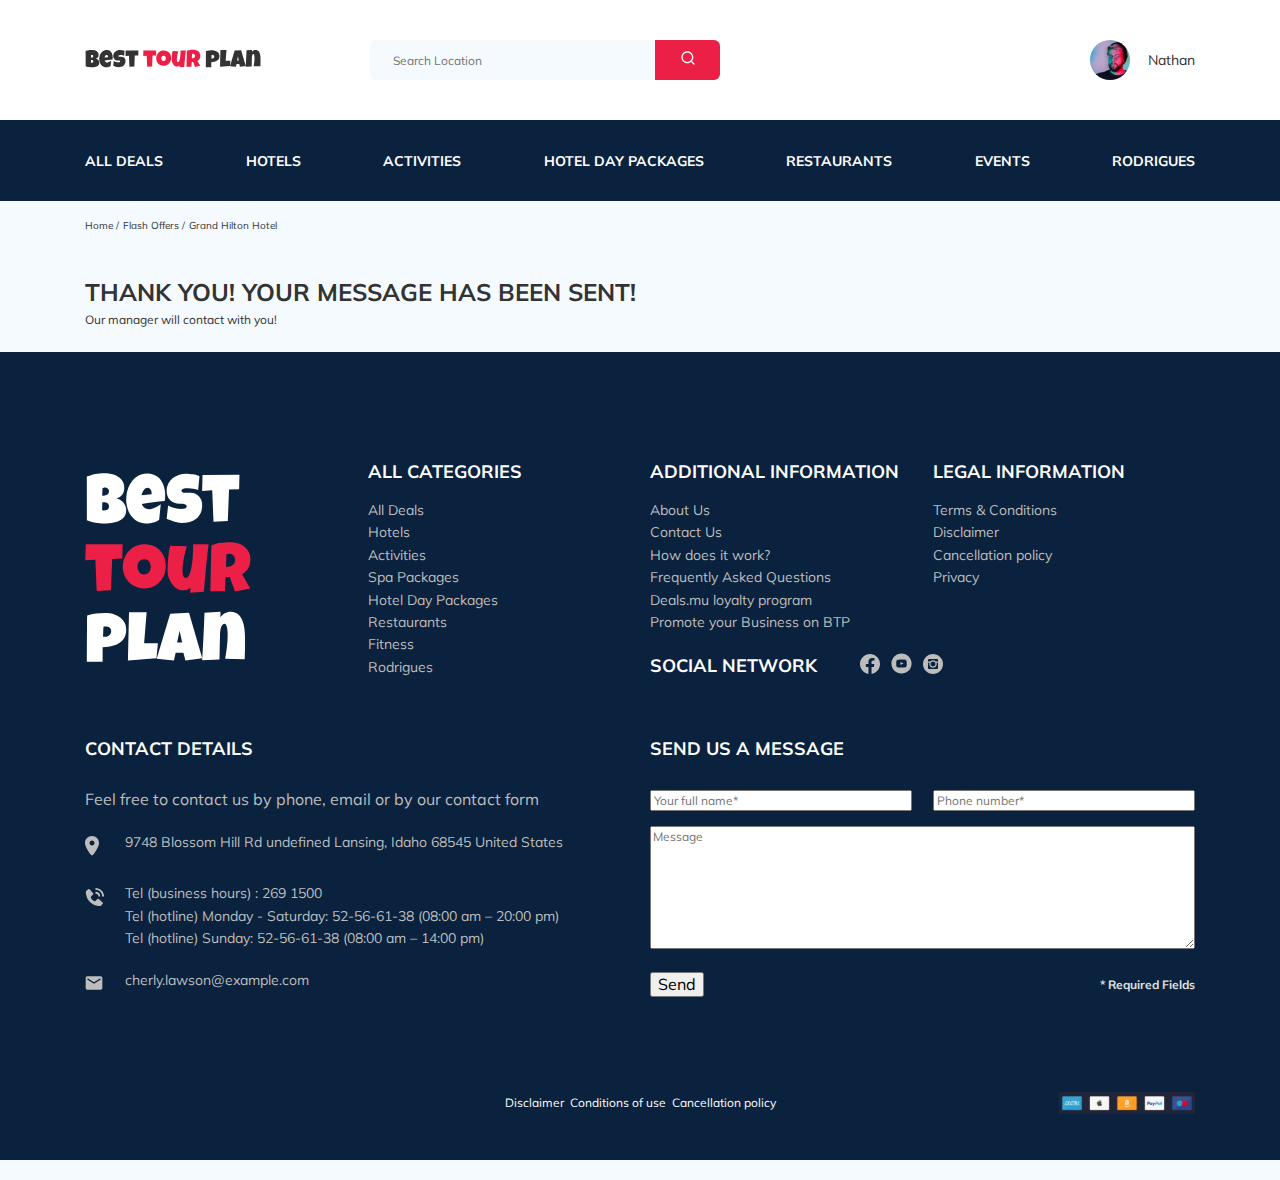
==== commit 95ab3326: "fix: added return to main page" ====
--- a/thankyou.html
+++ b/thankyou.html
@@ -73,7 +73,7 @@
     <div class="container">
       <ul class="breadcrumb-list">
         <li class="breadcrumb-list__item">
-          <a href="#" class="breadcrumb-list__link">Home</a>
+          <a href="index.html" class="breadcrumb-list__link">Home</a>
         </li>
         <li class="breadcrumb-list__item">
           <a href="#" class="breadcrumb-list__link">Flash Offers</a>
--- a/css/style.css
+++ b/css/style.css
@@ -16,6 +16,37 @@
 
 img {
   max-width: 100%;
+}
+
+.input {
+  background-color: #fff;
+  border-radius: 4px;
+  border: none;
+  padding: 0 23px;
+  height: 50px;
+}
+
+.message {
+  background-color: #fff;
+  border-radius: 4px;
+  padding: 18px 23px;
+  border: none;
+  resize: none;
+}
+
+.button {
+  min-width: 160px;
+  min-height: 50px;
+  padding: 18px;
+  font-style: normal;
+  font-weight: bold;
+  font-size: 12px;
+  line-height: 15px;
+  border-radius: 4px;
+  border: none;
+  color: #fff;
+  background-color: #EC1F46;
+  cursor: pointer;
 }
 
 /*! normalize.css v8.0.1 | MIT License | github.com/necolas/normalize.css */
@@ -831,6 +862,238 @@
   border-radius: 10px;
 }
 
+.packages {
+  background-color: #F5FAFE;
+  padding: 40px 0 70px 0;
+}
+
+.packages__title {
+  font-style: normal;
+  font-size: 36px;
+  line-height: 45px;
+  text-align: center;
+  text-transform: uppercase;
+  color: #333333;
+  margin-bottom: 65px;
+  margin-top: 0;
+}
+
+.packages-wrapper {
+  display: -ms-grid;
+  display: grid;
+  -ms-grid-columns: (1fr)[3];
+      grid-template-columns: repeat(3, 1fr);
+  grid-gap: 30px;
+  -webkit-box-align: start;
+      -ms-flex-align: start;
+          align-items: start;
+  justify-items: stretch;
+}
+
+.packages-card {
+  display: -webkit-box;
+  display: -ms-flexbox;
+  display: flex;
+  -webkit-box-orient: vertical;
+  -webkit-box-direction: normal;
+      -ms-flex-direction: column;
+          flex-direction: column;
+  height: 500px;
+  width: 350px;
+  border-radius: 8px;
+  position: relative;
+}
+
+.packages-card__haven {
+  height: 500px;
+  width: 730px;
+  display: -webkit-box;
+  display: -ms-flexbox;
+  display: flex;
+  -webkit-box-orient: vertical;
+  -webkit-box-direction: normal;
+      -ms-flex-direction: column;
+          flex-direction: column;
+  -ms-flex-wrap: wrap;
+      flex-wrap: wrap;
+  -ms-grid-column: 1;
+  -ms-grid-column-span: 2;
+  grid-column: 1 / 3;
+  position: relative;
+}
+
+.packages__img {
+  overflow: hidden;
+  height: 50%;
+  -o-object-fit: cover;
+     object-fit: cover;
+  border-top-left-radius: 8px;
+  border-top-right-radius: 8px;
+}
+
+.packages__img_large {
+  position: relative;
+  border-bottom-left-radius: 8px;
+  border-top-left-radius: 8px;
+  height: 500px;
+  width: 50%;
+  overflow: hidden;
+  -o-object-fit: cover;
+     object-fit: cover;
+}
+
+.packages__description {
+  border-bottom-left-radius: 8px;
+  border-bottom-right-radius: 8px;
+  height: 50%;
+  background-color: #0A223D;
+  color: #fff;
+  padding: 30px 21px 25px 32px;
+}
+
+.packages__description_large {
+  color: #fff;
+  background-color: #0A223D;
+  padding: 46px 21px 60px 43px;
+  height: 500px;
+  width: 50%;
+  border-bottom-right-radius: 8px;
+  border-top-right-radius: 8px;
+}
+
+.packages__hotel-name {
+  font-style: normal;
+  font-weight: 700;
+  font-size: 18px;
+  line-height: 23px;
+  margin-bottom: 22px;
+  margin-top: 0;
+}
+
+.packages-info__user, .packages-info__address, .packages-info__room {
+  margin-bottom: 10px;
+  display: -webkit-box;
+  display: -ms-flexbox;
+  display: flex;
+  -webkit-box-align: center;
+      -ms-flex-align: center;
+          align-items: center;
+  font-style: normal;
+  font-weight: normal;
+  font-size: 12px;
+  line-height: 15px;
+}
+
+.packages-info__room {
+  margin-bottom: 23px;
+}
+
+.packages-info__room_haven {
+  display: -webkit-box;
+  display: -ms-flexbox;
+  display: flex;
+  -webkit-box-align: center;
+      -ms-flex-align: center;
+          align-items: center;
+  font-style: normal;
+  font-weight: normal;
+  font-size: 12px;
+  line-height: 15px;
+  margin-bottom: 36px;
+}
+
+.packages-info__old-price {
+  font-size: 14px;
+  line-height: 18px;
+  text-decoration: line-through;
+  margin-bottom: 5px;
+}
+
+.packages-info__new-price {
+  font-style: normal;
+  font-weight: bold;
+  font-size: 24px;
+  line-height: 30px;
+}
+
+.packages__icon {
+  margin-right: 15px;
+}
+
+.packages__buttonarea {
+  display: -webkit-box;
+  display: -ms-flexbox;
+  display: flex;
+  -webkit-box-pack: justify;
+      -ms-flex-pack: justify;
+          justify-content: space-between;
+  -webkit-box-align: center;
+      -ms-flex-align: center;
+          align-items: center;
+}
+
+.packages__button {
+  font-family: Nunito;
+  font-style: normal;
+  font-weight: 600;
+  font-size: 14px;
+  line-height: 19px;
+  padding: 11px 26px;
+  color: #fff;
+  background-color: #EC1F46;
+  border: none;
+  border-radius: 4px;
+  cursor: pointer;
+}
+
+.packages__hotel-description {
+  font-style: normal;
+  font-weight: normal;
+  font-size: 14px;
+  line-height: 160.6%;
+  margin-top: 26px;
+  margin-bottom: 33px;
+}
+
+.packages__sale {
+  position: absolute;
+  font-style: normal;
+  font-weight: 600;
+  font-size: 8px;
+  line-height: 10px;
+  background-color: #EC1F46;
+  padding: 4px 9px;
+  top: 26px;
+  left: 0;
+  color: #fff;
+  border-top-right-radius: 4px;
+  border-bottom-right-radius: 4px;
+}
+
+.packages__sale_large {
+  position: absolute;
+  font-style: normal;
+  font-weight: 600;
+  font-size: 12px;
+  line-height: 15px;
+  background-color: #EC1F46;
+  padding: 8px 12px;
+  top: 34px;
+  left: 0;
+  color: #fff;
+  border-top-right-radius: 4px;
+  border-bottom-right-radius: 4px;
+}
+
+.score__stars {
+  margin-bottom: 6px;
+}
+
+.score__item {
+  width: 8px;
+  height: 8px;
+}
+
 .newsletter {
   position: relative;
   padding: 98px 0 87px 0;
@@ -1292,15 +1555,10 @@
 }
 
 .footer__input {
-  background-color: #fff;
-  border-radius: 4px;
-  border: none;
   font-style: normal;
   font-weight: normal;
   font-size: 12px;
   line-height: 15px;
-  padding: 0 23px;
-  height: 50px;
   margin-bottom: 15px;
   -ms-flex-preferred-size: 48%;
       flex-basis: 48%;
@@ -1322,12 +1580,8 @@
 }
 
 .footer__message {
-  background-color: #fff;
   width: 539px;
   height: 123px;
-  border-radius: 4px;
-  padding: 18px 23px;
-  border: none;
   font-style: normal;
   font-weight: normal;
   font-size: 12px;
@@ -1335,7 +1589,6 @@
   -ms-flex-preferred-size: 100%;
       flex-basis: 100%;
   margin-bottom: 23px;
-  resize: none;
 }
 
 .footer__buttonarea {
@@ -1351,21 +1604,6 @@
           align-items: center;
 }
 
-.footer__button {
-  min-width: 160px;
-  min-height: 50px;
-  padding: 18px;
-  font-style: normal;
-  font-weight: bold;
-  font-size: 12px;
-  line-height: 15px;
-  border-radius: 4px;
-  border: none;
-  color: #fff;
-  background-color: #EC1F46;
-  cursor: pointer;
-}
-
 .footer__info {
   font-style: normal;
   font-weight: bold;
@@ -1410,6 +1648,107 @@
   grid-column: 4 / 5;
   -ms-grid-column-align: end;
       justify-self: end;
+}
+
+.modal__overlay {
+  position: fixed;
+  left: 0;
+  top: 0;
+  right: 0;
+  bottom: 0;
+  background-color: rgba(0, 143, 223, 0.39);
+  z-index: 100;
+  visibility: hidden;
+  opacity: 0;
+  -webkit-transition: opacity 0.2s;
+  transition: opacity 0.2s;
+}
+
+.modal__overlay_visible {
+  visibility: visible;
+  opacity: 1;
+}
+
+.modal__dialog {
+  position: fixed;
+  padding: 33px 88px;
+  top: 50%;
+  left: 50%;
+  border-radius: 8px;
+  background-color: #0A223D;
+  color: #fff;
+  z-index: 101;
+  width: 478px;
+  -webkit-transform: translate(-50%, -50%);
+          transform: translate(-50%, -50%);
+  visibility: hidden;
+  opacity: 0;
+  -webkit-transition: opacity 0.2s;
+  transition: opacity 0.2s;
+}
+
+.modal__dialog_visible {
+  visibility: visible;
+  opacity: 1;
+}
+
+.modal__close {
+  position: absolute;
+  right: 18px;
+  top: 17px;
+  text-decoration: none;
+  cursor: pointer;
+}
+
+.modal__title {
+  font-style: normal;
+  font-weight: bold;
+  font-size: 18px;
+  line-height: 23px;
+  text-transform: uppercase;
+  margin-bottom: 15px;
+  text-align: center;
+}
+
+.modal__input {
+  width: 100%;
+  margin-bottom: 15px;
+  font-style: normal;
+  font-weight: normal;
+  font-size: 12px;
+  line-height: 15px;
+  color: #BDBDBD;
+}
+
+.modal__message {
+  width: 100%;
+  min-height: 123px;
+  margin-bottom: 15px;
+  font-style: normal;
+  font-weight: normal;
+  font-size: 12px;
+  line-height: 15px;
+  color: #BDBDBD;
+}
+
+.modal__buttonarea {
+  display: -webkit-box;
+  display: -ms-flexbox;
+  display: flex;
+  -webkit-box-pack: justify;
+      -ms-flex-pack: justify;
+          justify-content: space-between;
+  -webkit-box-align: center;
+      -ms-flex-align: center;
+          align-items: center;
+}
+
+.modal__info {
+  font-style: normal;
+  font-weight: bold;
+  font-size: 12px;
+  line-height: 15px;
+  color: #E0E0E0;
 }
 
 @media (max-width: 1200px) {
@@ -1786,6 +2125,25 @@
   .footer__social-network {
     grid-column: span 14;
   }
+  .modal__dialog {
+    padding: 30px 57px;
+    width: 400px;
+  }
+  .modal__close {
+    width: 14px;
+    height: 14px;
+    right: 13px;
+    top: 13px;
+  }
+  .modal__title {
+    font-size: 18px;
+  }
+  .modal__input {
+    font-size: 12px;
+  }
+  .modal__message {
+    font-size: 12px;
+  }
 }
 
 @media (max-width: 576px) {
@@ -1926,6 +2284,37 @@
         justify-self: start;
     margin-top: -22px;
   }
+  .modal__dialog {
+    padding: 30px 42px;
+    width: 350px;
+  }
+  .modal__close {
+    width: 13px;
+    height: 13px;
+    right: 13px;
+    top: 13px;
+  }
+  .modal__title {
+    font-size: 15px;
+  }
+  .modal__input {
+    font-size: 12px;
+  }
+  .modal__message {
+    font-size: 12px;
+  }
+  .modal__buttonarea {
+    -webkit-box-orient: vertical;
+    -webkit-box-direction: reverse;
+        -ms-flex-direction: column-reverse;
+            flex-direction: column-reverse;
+    -webkit-box-align: start;
+        -ms-flex-align: start;
+            align-items: start;
+  }
+  .modal__button {
+    margin-top: 15px;
+  }
 }
 
 @media (max-width: 320px) {
@@ -1961,5 +2350,9 @@
         -ms-flex-pack: justify;
             justify-content: space-between;
   }
+  .modal__dialog {
+    padding: 20px 10px;
+    width: 90%;
+  }
 }
 /*# sourceMappingURL=style.css.map */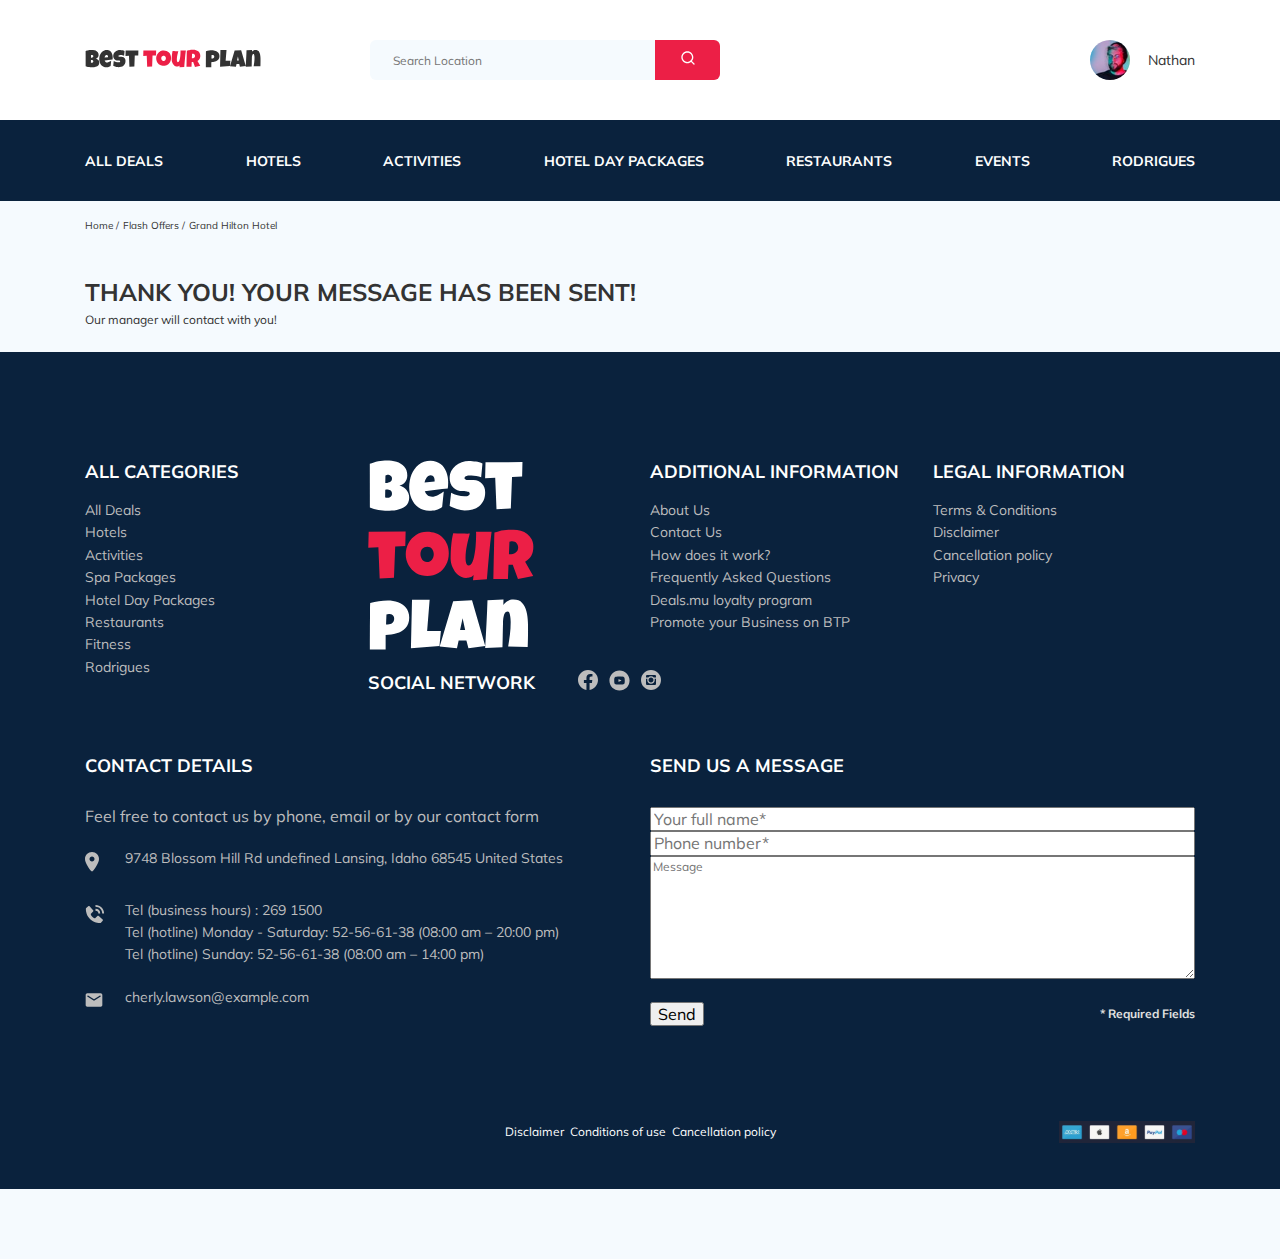
==== commit e149f43b: "create: added validator & jquery mask" ====
--- a/thankyou.html
+++ b/thankyou.html
@@ -201,8 +201,8 @@
     <!-- /.container -->
   </footer>
 
-  <script src="js/swiper-bundle.min.js"></script>
-  <script src="js/main.js"></script>
+  <!-- <script src="js/swiper-bundle.min.js"></script>
+  <script src="js/main.js"></script> -->
 </body>
 
 </html>--- a/css/style.css
+++ b/css/style.css
@@ -1,10 +1,9 @@
 * {
-  -webkit-box-sizing: border-box;
-          box-sizing: border-box;
+  box-sizing: border-box;
 }
 
 body {
-  font-family: 'Mulish', sans-serif;
+  font-family: "Mulish", sans-serif;
   background-color: #F5FAFE;
   color: #333333;
 }
@@ -49,6 +48,10 @@
   cursor: pointer;
 }
 
+.invalid {
+  color: #EC1F46;
+}
+
 /*! normalize.css v8.0.1 | MIT License | github.com/necolas/normalize.css */
 /* Document
    ========================================================================== */
@@ -95,8 +98,7 @@
  * 2. Show the overflow in Edge and IE.
  */
 hr {
-  -webkit-box-sizing: content-box;
-          box-sizing: content-box;
+  box-sizing: content-box;
   /* 1 */
   height: 0;
   /* 1 */
@@ -240,9 +242,9 @@
  * Correct the inability to style clickable types in iOS and Safari.
  */
 button,
-[type="button"],
-[type="reset"],
-[type="submit"] {
+[type=button],
+[type=reset],
+[type=submit] {
   -webkit-appearance: button;
 }
 
@@ -250,9 +252,9 @@
  * Remove the inner border and padding in Firefox.
  */
 button::-moz-focus-inner,
-[type="button"]::-moz-focus-inner,
-[type="reset"]::-moz-focus-inner,
-[type="submit"]::-moz-focus-inner {
+[type=button]::-moz-focus-inner,
+[type=reset]::-moz-focus-inner,
+[type=submit]::-moz-focus-inner {
   border-style: none;
   padding: 0;
 }
@@ -261,9 +263,9 @@
  * Restore the focus styles unset by the previous rule.
  */
 button:-moz-focusring,
-[type="button"]:-moz-focusring,
-[type="reset"]:-moz-focusring,
-[type="submit"]:-moz-focusring {
+[type=button]:-moz-focusring,
+[type=reset]:-moz-focusring,
+[type=submit]:-moz-focusring {
   outline: 1px dotted ButtonText;
 }
 
@@ -281,8 +283,7 @@
  *    `fieldset` elements in all browsers.
  */
 legend {
-  -webkit-box-sizing: border-box;
-          box-sizing: border-box;
+  box-sizing: border-box;
   /* 1 */
   color: inherit;
   /* 2 */
@@ -314,10 +315,9 @@
  * 1. Add the correct box sizing in IE 10.
  * 2. Remove the padding in IE 10.
  */
-[type="checkbox"],
-[type="radio"] {
-  -webkit-box-sizing: border-box;
-          box-sizing: border-box;
+[type=checkbox],
+[type=radio] {
+  box-sizing: border-box;
   /* 1 */
   padding: 0;
   /* 2 */
@@ -326,8 +326,8 @@
 /**
  * Correct the cursor style of increment and decrement buttons in Chrome.
  */
-[type="number"]::-webkit-inner-spin-button,
-[type="number"]::-webkit-outer-spin-button {
+[type=number]::-webkit-inner-spin-button,
+[type=number]::-webkit-outer-spin-button {
   height: auto;
 }
 
@@ -335,7 +335,7 @@
  * 1. Correct the odd appearance in Chrome and Safari.
  * 2. Correct the outline style in Safari.
  */
-[type="search"] {
+[type=search] {
   -webkit-appearance: textfield;
   /* 1 */
   outline-offset: -2px;
@@ -345,7 +345,7 @@
 /**
  * Remove the inner padding in Chrome and Safari on macOS.
  */
-[type="search"]::-webkit-search-decoration {
+[type=search]::-webkit-search-decoration {
   -webkit-appearance: none;
 }
 
@@ -395,50 +395,32 @@
 .navbar {
   background-color: #fff;
 }
-
 .navbar-top {
-  display: -webkit-box;
-  display: -ms-flexbox;
-  display: flex;
-  -webkit-box-align: center;
-      -ms-flex-align: center;
-          align-items: center;
-  -webkit-box-pack: justify;
-      -ms-flex-pack: justify;
-          justify-content: space-between;
+  display: flex;
+  align-items: center;
+  justify-content: space-between;
   padding-top: 40px;
   padding-bottom: 40px;
 }
-
 .navbar-top__menu-button {
   display: none;
 }
-
 .navbar__search {
   margin-right: auto;
   margin-left: 108px;
 }
-
 .navbar-bottom {
   background-color: #0A223D;
 }
-
 .navbar-menu {
   list-style: none;
   margin: 0;
   padding: 31px 0;
-  display: -webkit-box;
-  display: -ms-flexbox;
-  display: flex;
-  -webkit-box-align: center;
-      -ms-flex-align: center;
-          align-items: center;
-  -webkit-box-pack: justify;
-      -ms-flex-pack: justify;
-          justify-content: space-between;
+  display: flex;
+  align-items: center;
+  justify-content: space-between;
   color: #fff;
 }
-
 .navbar-menu__link {
   font-weight: 700;
   color: inherit;
@@ -447,7 +429,6 @@
   font-size: 14px;
   line-height: 18px;
 }
-
 .navbar-menu__item_mobile_visible {
   display: none;
 }
@@ -457,15 +438,12 @@
 }
 
 .search {
-  display: -webkit-box;
-  display: -ms-flexbox;
   display: flex;
   position: relative;
   overflow: hidden;
   border-radius: 6px;
   height: 40px;
 }
-
 .search__input {
   width: 350px;
   height: 100%;
@@ -477,7 +455,6 @@
   line-height: 15px;
   color: #333333;
 }
-
 .search__button {
   position: absolute;
   top: 0;
@@ -490,15 +467,10 @@
 }
 
 .user {
-  display: -webkit-box;
-  display: -ms-flexbox;
-  display: flex;
-  -webkit-box-align: center;
-      -ms-flex-align: center;
-          align-items: center;
+  display: flex;
+  align-items: center;
   text-decoration: none;
 }
-
 .user__avatar {
   width: 40px;
   height: 40px;
@@ -506,40 +478,31 @@
   -o-object-fit: cover;
      object-fit: cover;
 }
-
 .user__name {
   margin-left: 18px;
   font-size: 14px;
   line-height: 18px;
   color: #333333;
 }
-
 .user__item_mobile_visible {
   display: none;
 }
 
 .breadcrumb-list {
   list-style: none;
-  display: -webkit-box;
-  display: -ms-flexbox;
-  display: flex;
-  -webkit-box-align: center;
-      -ms-flex-align: center;
-          align-items: center;
+  display: flex;
+  align-items: center;
   padding: 18px 0px;
   margin: 0;
 }
-
 .breadcrumb-list__item {
   font-size: 10px;
   line-height: 13px;
 }
-
 .breadcrumb-list__item:not(:last-child)::after {
-  content: '/';
+  content: "/";
   margin-right: 4px;
 }
-
 .breadcrumb-list__link {
   text-decoration: none;
   color: inherit;
@@ -547,96 +510,62 @@
 
 .hotel {
   padding-top: 23px;
+  padding-bottom: 70px;
+}
+.hotel-info {
+  display: flex;
+  align-items: center;
+  justify-content: space-between;
   padding-bottom: 20px;
 }
-
-.hotel-info {
-  display: -webkit-box;
-  display: -ms-flexbox;
-  display: flex;
-  -webkit-box-align: center;
-      -ms-flex-align: center;
-          align-items: center;
-  -webkit-box-pack: justify;
-      -ms-flex-pack: justify;
-          justify-content: space-between;
-  padding-bottom: 20px;
-}
-
 .hotel-info__offer {
   margin-left: 14px;
   margin-top: 4px;
 }
-
 .hotel-info__name {
   margin-top: 4px;
   margin-bottom: 0;
 }
-
 .hotel-info__description {
   margin: 5px 0;
 }
-
 .hotel-name {
   font-weight: 700;
   font-size: 24px;
   line-height: 30px;
   text-transform: uppercase;
 }
-
 .hotel-wrapper {
-  display: -webkit-box;
-  display: -ms-flexbox;
-  display: flex;
-  -ms-flex-wrap: wrap;
-      flex-wrap: wrap;
-  -webkit-box-align: center;
-      -ms-flex-align: center;
-          align-items: center;
-}
-
+  display: flex;
+  flex-wrap: wrap;
+  align-items: center;
+}
 .hotel-description {
   font-size: 12px;
   line-height: 15px;
 }
-
 .hotel-grid {
-  display: -webkit-box;
-  display: -ms-flexbox;
-  display: flex;
-  -webkit-box-pack: justify;
-      -ms-flex-pack: justify;
-          justify-content: space-between;
-}
-
+  display: flex;
+  justify-content: space-between;
+}
 .hotel-right {
-  display: -webkit-box;
-  display: -ms-flexbox;
-  display: flex;
-  -webkit-box-orient: vertical;
-  -webkit-box-direction: normal;
-      -ms-flex-direction: column;
-          flex-direction: column;
-  -webkit-box-pack: justify;
-      -ms-flex-pack: justify;
-          justify-content: space-between;
-}
-
+  display: flex;
+  flex-direction: column;
+  justify-content: space-between;
+}
 .hotel-slider {
   width: 728px;
   height: 450px;
   overflow: hidden;
   border-radius: 8px;
 }
-
 .hotel-slider__item {
   width: 100%;
   height: 100%;
   position: relative;
 }
-
 .hotel-slider__item:after {
-  content: '';
+  content: "";
   position: absolute;
   width: 100%;
   height: 100%;
@@ -644,16 +573,13 @@
   bottom: 0;
   left: 0;
   right: 0;
-  background: -webkit-gradient(linear, left top, left bottom, from(rgba(0, 122, 223, 0.48)), to(rgba(255, 255, 255, 0.128)));
   background: linear-gradient(180deg, rgba(0, 122, 223, 0.48) 0%, rgba(255, 255, 255, 0.128) 100%);
   z-index: 10;
 }
-
 .hotel-slider__button {
   position: absolute;
   top: 50%;
-  -webkit-transform: translateY(-50%);
-          transform: translateY(-50%);
+  transform: translateY(-50%);
   z-index: 20;
   width: 30px;
   height: 30px;
@@ -664,22 +590,18 @@
   background-size: 10px;
   background-color: transparent;
 }
-
 .hotel-slider__button_next {
   right: 18px;
   background-image: url(../img/arrow-next.svg);
 }
-
 .hotel-slider__button_prev {
   left: 18px;
   background-image: url(../img/arrow-prev.svg);
 }
 
 .stars {
-  -ms-flex-preferred-size: 100%;
-      flex-basis: 100%;
-}
-
+  flex-basis: 100%;
+}
 .stars__item {
   width: 8px;
   height: 8px;
@@ -706,23 +628,20 @@
   background-color: #EC1F46;
   border-radius: 4px;
 }
-
 .rating__text {
   font-size: 8px;
   line-height: 10px;
 }
-
 .rating__counter {
   font-size: 14px;
   line-height: 18px;
 }
-
 .rating__counter_less {
   font-size: 10px;
 }
 
 .booking {
-  font-family: 'Nunito', sans-serif;
+  font-family: "Nunito", sans-serif;
   background-color: #0A223D;
   color: #fff;
   border-radius: 8px;
@@ -730,102 +649,64 @@
   min-height: 210px;
   padding: 28px;
 }
-
 .booking__info {
-  display: -webkit-box;
-  display: -ms-flexbox;
-  display: flex;
-  -webkit-box-pack: justify;
-      -ms-flex-pack: justify;
-          justify-content: space-between;
+  display: flex;
+  justify-content: space-between;
   margin-bottom: 9px;
 }
-
 .booking__price {
-  display: -webkit-box;
-  display: -ms-flexbox;
-  display: flex;
-  -webkit-box-orient: vertical;
-  -webkit-box-direction: normal;
-      -ms-flex-direction: column;
-          flex-direction: column;
-}
-
+  display: flex;
+  flex-direction: column;
+}
 .booking__start {
   font-weight: normal;
   font-size: 10px;
   line-height: 14px;
 }
-
 .booking__pricetag {
   font-style: normal;
   font-weight: 800;
   font-size: 24px;
-  line-height: 33px;
-}
-
+  line-height: 32, 74px;
+}
 .booking__per-room {
   font-style: normal;
   font-weight: normal;
   font-size: 12px;
   line-height: 16px;
 }
-
 .booking__room {
   margin-top: 4px;
 }
-
 .booking__text {
-  display: -webkit-box;
-  display: -ms-flexbox;
-  display: flex;
-  -webkit-box-align: center;
-      -ms-flex-align: center;
-          align-items: center;
-  -webkit-box-pack: justify;
-      -ms-flex-pack: justify;
-          justify-content: space-between;
+  display: flex;
+  align-items: center;
+  justify-content: space-between;
   font-style: normal;
   font-weight: normal;
   font-size: 12px;
   line-height: 16px;
   margin-bottom: 8px;
 }
-
 .booking__description {
   margin-left: 9px;
 }
-
 .booking__call-center {
-  display: -webkit-box;
-  display: -ms-flexbox;
-  display: flex;
-  -webkit-box-pack: justify;
-      -ms-flex-pack: justify;
-          justify-content: space-between;
-  -webkit-box-align: center;
-      -ms-flex-align: center;
-          align-items: center;
+  display: flex;
+  justify-content: space-between;
+  align-items: center;
   margin-bottom: 17px;
 }
-
 .booking__heading {
   font-style: normal;
   font-weight: 600;
   font-size: 18px;
   line-height: 25px;
 }
-
 .booking__number {
-  display: -webkit-box;
-  display: -ms-flexbox;
-  display: flex;
-  -webkit-box-align: center;
-      -ms-flex-align: center;
-          align-items: center;
-  -webkit-box-pack: justify;
-      -ms-flex-pack: justify;
-          justify-content: space-between;
+  display: flex;
+  align-items: center;
+  justify-content: space-between;
   color: inherit;
   text-decoration: none;
   font-style: normal;
@@ -833,12 +714,11 @@
   font-size: 18px;
   line-height: 25px;
 }
-
 .booking__num {
   margin-left: 8px;
 }
-
 .booking__button {
+  padding: 13px 83px;
   width: 100%;
   min-height: 45px;
   font-size: 14px;
@@ -857,7 +737,6 @@
   height: 213px;
   overflow: hidden;
 }
-
 .map__img {
   border-radius: 10px;
 }
@@ -866,7 +745,6 @@
   background-color: #F5FAFE;
   padding: 40px 0 70px 0;
 }
-
 .packages__title {
   font-style: normal;
   font-size: 36px;
@@ -877,71 +755,48 @@
   margin-bottom: 65px;
   margin-top: 0;
 }
-
 .packages-wrapper {
-  display: -ms-grid;
   display: grid;
-  -ms-grid-columns: (1fr)[3];
-      grid-template-columns: repeat(3, 1fr);
+  grid-template-columns: repeat(3, 1fr);
+  grid-template-rows: repeat(2, auto);
   grid-gap: 30px;
-  -webkit-box-align: start;
-      -ms-flex-align: start;
-          align-items: start;
+  align-items: start;
   justify-items: stretch;
 }
-
 .packages-card {
-  display: -webkit-box;
-  display: -ms-flexbox;
-  display: flex;
-  -webkit-box-orient: vertical;
-  -webkit-box-direction: normal;
-      -ms-flex-direction: column;
-          flex-direction: column;
-  height: 500px;
+  display: flex;
+  flex-direction: column;
   width: 350px;
   border-radius: 8px;
   position: relative;
 }
-
 .packages-card__haven {
-  height: 500px;
+  max-height: 500px;
   width: 730px;
-  display: -webkit-box;
-  display: -ms-flexbox;
-  display: flex;
-  -webkit-box-orient: vertical;
-  -webkit-box-direction: normal;
-      -ms-flex-direction: column;
-          flex-direction: column;
-  -ms-flex-wrap: wrap;
-      flex-wrap: wrap;
-  -ms-grid-column: 1;
-  -ms-grid-column-span: 2;
-  grid-column: 1 / 3;
+  display: flex;
+  flex-direction: column;
+  flex-wrap: wrap;
+  grid-column: 1/3;
   position: relative;
 }
-
 .packages__img {
   overflow: hidden;
-  height: 50%;
+  height: 250px;
   -o-object-fit: cover;
      object-fit: cover;
   border-top-left-radius: 8px;
   border-top-right-radius: 8px;
 }
-
 .packages__img_large {
   position: relative;
   border-bottom-left-radius: 8px;
   border-top-left-radius: 8px;
-  height: 500px;
+  max-height: 500px;
   width: 50%;
   overflow: hidden;
   -o-object-fit: cover;
      object-fit: cover;
 }
-
 .packages__description {
   border-bottom-left-radius: 8px;
   border-bottom-right-radius: 8px;
@@ -950,17 +805,15 @@
   color: #fff;
   padding: 30px 21px 25px 32px;
 }
-
 .packages__description_large {
   color: #fff;
   background-color: #0A223D;
   padding: 46px 21px 60px 43px;
-  height: 500px;
+  max-height: 500px;
   width: 50%;
   border-bottom-right-radius: 8px;
   border-top-right-radius: 8px;
 }
-
 .packages__hotel-name {
   font-style: normal;
   font-weight: 700;
@@ -969,69 +822,47 @@
   margin-bottom: 22px;
   margin-top: 0;
 }
-
 .packages-info__user, .packages-info__address, .packages-info__room {
   margin-bottom: 10px;
-  display: -webkit-box;
-  display: -ms-flexbox;
-  display: flex;
-  -webkit-box-align: center;
-      -ms-flex-align: center;
-          align-items: center;
+  display: flex;
+  align-items: center;
   font-style: normal;
   font-weight: normal;
   font-size: 12px;
   line-height: 15px;
 }
-
 .packages-info__room {
   margin-bottom: 23px;
 }
-
 .packages-info__room_haven {
-  display: -webkit-box;
-  display: -ms-flexbox;
-  display: flex;
-  -webkit-box-align: center;
-      -ms-flex-align: center;
-          align-items: center;
+  display: flex;
+  align-items: center;
   font-style: normal;
   font-weight: normal;
   font-size: 12px;
   line-height: 15px;
   margin-bottom: 36px;
 }
-
 .packages-info__old-price {
   font-size: 14px;
   line-height: 18px;
   text-decoration: line-through;
   margin-bottom: 5px;
 }
-
 .packages-info__new-price {
   font-style: normal;
   font-weight: bold;
   font-size: 24px;
   line-height: 30px;
 }
-
 .packages__icon {
   margin-right: 15px;
 }
-
 .packages__buttonarea {
-  display: -webkit-box;
-  display: -ms-flexbox;
-  display: flex;
-  -webkit-box-pack: justify;
-      -ms-flex-pack: justify;
-          justify-content: space-between;
-  -webkit-box-align: center;
-      -ms-flex-align: center;
-          align-items: center;
-}
-
+  display: flex;
+  justify-content: space-between;
+  align-items: center;
+}
 .packages__button {
   font-family: Nunito;
   font-style: normal;
@@ -1045,7 +876,6 @@
   border-radius: 4px;
   cursor: pointer;
 }
-
 .packages__hotel-description {
   font-style: normal;
   font-weight: normal;
@@ -1054,7 +884,6 @@
   margin-top: 26px;
   margin-bottom: 33px;
 }
-
 .packages__sale {
   position: absolute;
   font-style: normal;
@@ -1069,7 +898,6 @@
   border-top-right-radius: 4px;
   border-bottom-right-radius: 4px;
 }
-
 .packages__sale_large {
   position: absolute;
   font-style: normal;
@@ -1088,7 +916,6 @@
 .score__stars {
   margin-bottom: 6px;
 }
-
 .score__item {
   width: 8px;
   height: 8px;
@@ -1102,9 +929,8 @@
   background-size: cover;
   background-position: center;
 }
-
 .newsletter:before {
-  content: '';
+  content: "";
   position: absolute;
   top: 0;
   left: 0;
@@ -1114,22 +940,14 @@
   height: 100%;
   background-color: rgba(10, 34, 61, 0.8);
 }
-
 .newsletter-wrapper {
   position: relative;
-  display: -webkit-box;
-  display: -ms-flexbox;
-  display: flex;
-  -webkit-box-align: center;
-      -ms-flex-align: center;
-          align-items: center;
-  -webkit-box-pack: justify;
-      -ms-flex-pack: justify;
-          justify-content: space-between;
+  display: flex;
+  align-items: center;
+  justify-content: space-between;
   max-width: 731px;
   margin: auto;
 }
-
 .newsletter-title {
   color: #fff;
   font-size: 24px;
@@ -1137,7 +955,6 @@
   font-weight: 300;
   line-height: 30px;
 }
-
 .newsletter-title_strong {
   display: block;
   font-size: 36px;
@@ -1145,10 +962,6 @@
   font-weight: 600;
   line-height: 45px;
   text-transform: uppercase;
-}
-
-.newsletter__section {
-  margin-top: 50px;
 }
 
 .subscribe {
@@ -1158,7 +971,6 @@
   border-radius: 4px;
   overflow: hidden;
 }
-
 .subscribe__input {
   position: absolute;
   width: 100%;
@@ -1171,7 +983,6 @@
   font-weight: 300;
   line-height: 18px;
 }
-
 .subscribe__button {
   position: absolute;
   min-width: 65px;
@@ -1187,7 +998,6 @@
 .reviews {
   padding: 40px 0 70px 0;
 }
-
 .reviews__title {
   font-style: normal;
   font-weight: bold;
@@ -1198,32 +1008,22 @@
   margin-top: 0;
   margin-bottom: 70px;
 }
-
 .reviews-slider {
   position: relative;
   overflow: hidden;
 }
-
 .reviews-slider__item {
   position: relative;
-  display: -webkit-box;
-  display: -ms-flexbox;
-  display: flex;
-  -webkit-box-orient: vertical;
-  -webkit-box-direction: normal;
-      -ms-flex-direction: column;
-          flex-direction: column;
-  -webkit-box-align: center;
-      -ms-flex-align: center;
-          align-items: center;
+  display: flex;
+  flex-direction: column;
+  align-items: center;
   max-width: 730px;
   background-color: #fff;
   border-radius: 8px;
   padding: 0 96px 30px;
 }
-
 .reviews-slider__item:before {
-  content: '';
+  content: "";
   position: absolute;
   left: 64px;
   top: 13px;
@@ -1232,9 +1032,8 @@
   background-image: url(../img/quote-left.svg);
   background-repeat: no-repeat;
 }
-
 .reviews-slider__item:after {
-  content: '';
+  content: "";
   position: absolute;
   right: 62px;
   top: 119px;
@@ -1243,12 +1042,10 @@
   background-image: url(../img/quote-right.svg);
   background-repeat: no-repeat;
 }
-
 .reviews-slider__button {
   position: absolute;
   top: 50%;
-  -webkit-transform: translateY(-50%);
-          transform: translateY(-50%);
+  transform: translateY(-50%);
   width: 30px;
   height: 30px;
   background-repeat: no-repeat;
@@ -1259,32 +1056,21 @@
   z-index: 30;
   cursor: pointer;
 }
-
 .reviews-slider__button_prev {
   left: 0;
   background-image: url(../img/review-arrow-prev.svg);
 }
-
 .reviews-slider__button_next {
   right: 0;
   background-image: url(../img/review-arrow-next.svg);
 }
-
 .reviews-slider__profile {
-  display: -webkit-box;
-  display: -ms-flexbox;
-  display: flex;
-  -webkit-box-orient: vertical;
-  -webkit-box-direction: normal;
-      -ms-flex-direction: column;
-          flex-direction: column;
-  -webkit-box-align: center;
-      -ms-flex-align: center;
-          align-items: center;
+  display: flex;
+  flex-direction: column;
+  align-items: center;
   margin-top: -45px;
   margin-bottom: 30px;
 }
-
 .reviews-slider__avatar {
   width: 90px;
   height: 90px;
@@ -1292,7 +1078,6 @@
   -o-object-fit: cover;
      object-fit: cover;
 }
-
 .reviews-slider__username {
   font-style: normal;
   font-weight: bold;
@@ -1302,7 +1087,6 @@
   margin-top: 9px;
   margin-bottom: 10px;
 }
-
 .reviews-slider__date {
   font-style: normal;
   font-weight: normal;
@@ -1310,16 +1094,10 @@
   line-height: 13px;
   margin-bottom: 4px;
 }
-
 .reviews-slider__rating {
-  display: -webkit-box;
-  display: -ms-flexbox;
-  display: flex;
-  -webkit-box-align: center;
-      -ms-flex-align: center;
-          align-items: center;
-}
-
+  display: flex;
+  align-items: center;
+}
 .reviews-slider__text {
   max-width: 537px;
   font-style: normal;
@@ -1329,7 +1107,6 @@
   margin: auto;
   text-align: justify;
 }
-
 .reviews-wrapper {
   width: 730px;
   height: 100%;
@@ -1339,7 +1116,6 @@
 .activities {
   padding: 60px 0 98px 0;
 }
-
 .activities__title {
   font-style: normal;
   font-weight: bold;
@@ -1349,37 +1125,24 @@
   margin-top: 0;
   margin-bottom: 57px;
 }
-
 .activities-wrapper {
-  display: -webkit-box;
-  display: -ms-flexbox;
-  display: flex;
-  -webkit-box-pack: justify;
-      -ms-flex-pack: justify;
-          justify-content: space-between;
+  display: flex;
+  justify-content: space-between;
 }
 
 .card {
-  display: -webkit-box;
-  display: -ms-flexbox;
-  display: flex;
-  -webkit-box-orient: vertical;
-  -webkit-box-direction: normal;
-      -ms-flex-direction: column;
-          flex-direction: column;
+  display: flex;
+  flex-direction: column;
   position: relative;
-  -webkit-box-align: start;
-      -ms-flex-align: start;
-          align-items: flex-start;
+  align-items: flex-start;
   padding: 24px 26px;
   width: 255px;
   height: 255px;
   border-radius: 6px;
   overflow: hidden;
 }
-
 .card:before {
-  content: '';
+  content: "";
   position: absolute;
   left: 0;
   right: 0;
@@ -1387,7 +1150,6 @@
   bottom: 0;
   background: linear-gradient(179.83deg, rgba(196, 196, 196, 0) 35.34%, #0A223D 99.85%);
 }
-
 .card__image {
   position: absolute;
   left: 0;
@@ -1400,7 +1162,6 @@
   width: 100%;
   height: 100%;
 }
-
 .card__title {
   margin-top: auto;
   margin-bottom: 18px;
@@ -1411,9 +1172,8 @@
   font-size: 16px;
   line-height: 20px;
 }
-
 .card__button {
-  font-family: 'Nunito', sans-serif;
+  font-family: "Nunito", sans-serif;
   font-style: normal;
   font-weight: 600;
   font-size: 12px;
@@ -1433,77 +1193,44 @@
   padding-top: 108px;
   padding-bottom: 46px;
 }
-
 .footer-wrapper {
-  display: -ms-grid;
   display: grid;
-  -ms-grid-columns: (minmax(min-content, 1fr))[4];
-      grid-template-columns: repeat(4, minmax(-webkit-min-content, 1fr));
-      grid-template-columns: repeat(4, minmax(min-content, 1fr));
+  grid-template-columns: repeat(4, minmax(-webkit-min-content, 1fr));
+  grid-template-columns: repeat(4, minmax(min-content, 1fr));
   grid-auto-rows: minmax(22px, -webkit-min-content);
   grid-auto-rows: minmax(22px, min-content);
   grid-gap: 20px;
-  -webkit-box-align: start;
-      -ms-flex-align: start;
-          align-items: start;
-}
-
+  align-items: start;
+}
 .footer__logo {
   width: 166px;
-  -ms-grid-row: 1;
-  -ms-grid-row-span: 2;
-  grid-row: 1 / 3;
-  -ms-flex-item-align: stretch;
-      -ms-grid-row-align: stretch;
-      align-self: stretch;
-}
-
+}
 .footer__categories {
-  -ms-grid-row: 1;
-  -ms-grid-row-span: 3;
-  grid-row: 1 / 4;
-}
-
+  grid-row: 1/4;
+}
 .footer__social-links {
-  display: -webkit-box;
-  display: -ms-flexbox;
-  display: flex;
-  -webkit-box-align: center;
-      -ms-flex-align: center;
-          align-items: center;
+  display: flex;
+  align-items: center;
   min-width: 83px;
-  -webkit-box-pack: justify;
-      -ms-flex-pack: justify;
-          justify-content: space-between;
-}
-
+  justify-content: space-between;
+}
 .footer__social-network {
-  display: -webkit-box;
-  display: -ms-flexbox;
-  display: flex;
-  -webkit-box-align: center;
-      -ms-flex-align: center;
-          align-items: center;
-  -ms-grid-row: 2;
-  -ms-grid-row-span: 2;
-  grid-row: 2 / 4;
+  display: flex;
+  align-items: center;
+  grid-row: 2/4;
   grid-column: span 2;
 }
-
 .footer__contact-details {
   grid-column: span 2;
 }
-
 .footer__contact-form {
   grid-column: span 2;
 }
-
 .footer__ul {
   padding: 0;
   margin: 0;
   list-style: none;
 }
-
 .footer__title {
   font-style: normal;
   font-weight: bold;
@@ -1512,73 +1239,54 @@
   text-transform: uppercase;
   margin: 0 0 16px 0;
 }
-
 .footer__title_inline {
   margin: 0 43px 0 0;
 }
-
 .footer__title_mb_3 {
   margin-bottom: 30px;
 }
-
 .footer__item {
-  display: -webkit-box;
-  display: -ms-flexbox;
-  display: flex;
-  -webkit-box-align: start;
-      -ms-flex-align: start;
-          align-items: flex-start;
+  display: flex;
+  align-items: flex-start;
   font-style: normal;
   font-weight: normal;
   font-size: 14px;
   line-height: 160%;
   color: #BDBDBD;
 }
-
 .footer__item_mb_2 {
   margin-bottom: 20px;
 }
-
 .footer__icon-wrapper {
   min-width: 40px;
   margin-top: 5px;
 }
-
 .footer__text {
   color: #BDBDBD;
   margin-bottom: 22px;
 }
-
 .footer__link {
   text-decoration: none;
   color: inherit;
 }
-
 .footer__input {
+  width: 100%;
+}
+.footer__input-group {
   font-style: normal;
   font-weight: normal;
   font-size: 12px;
   line-height: 15px;
   margin-bottom: 15px;
-  -ms-flex-preferred-size: 48%;
-      flex-basis: 48%;
-}
-
+  flex-basis: 48%;
+}
 .footer__form {
-  display: -webkit-box;
-  display: -ms-flexbox;
-  display: flex;
-  -webkit-box-align: center;
-      -ms-flex-align: center;
-          align-items: center;
-  -webkit-box-pack: justify;
-      -ms-flex-pack: justify;
-          justify-content: space-between;
-  -ms-flex-wrap: wrap;
-      flex-wrap: wrap;
+  display: flex;
+  align-items: center;
+  justify-content: space-between;
+  flex-wrap: wrap;
   margin-bottom: 75px;
 }
-
 .footer__message {
   width: 539px;
   height: 123px;
@@ -1586,24 +1294,15 @@
   font-weight: normal;
   font-size: 12px;
   line-height: 15px;
-  -ms-flex-preferred-size: 100%;
-      flex-basis: 100%;
+  flex-basis: 100%;
   margin-bottom: 23px;
 }
-
 .footer__buttonarea {
-  display: -webkit-box;
-  display: -ms-flexbox;
   display: flex;
   width: 100%;
-  -webkit-box-pack: justify;
-      -ms-flex-pack: justify;
-          justify-content: space-between;
-  -webkit-box-align: center;
-      -ms-flex-align: center;
-          align-items: center;
-}
-
+  justify-content: space-between;
+  align-items: center;
+}
 .footer__info {
   font-style: normal;
   font-weight: bold;
@@ -1611,28 +1310,18 @@
   line-height: 15px;
   color: #E0E0E0;
 }
-
 .footer-information {
-  -ms-grid-column: 2;
-  -ms-grid-column-span: 2;
-  grid-column: 2 / 4;
-  -ms-grid-column-align: center;
-      justify-self: center;
-}
-
+  grid-column: 2/4;
+  justify-self: center;
+}
 .footer-information__ul {
   min-width: 283px;
-  display: -webkit-box;
-  display: -ms-flexbox;
-  display: flex;
-  -webkit-box-pack: space-evenly;
-      -ms-flex-pack: space-evenly;
-          justify-content: space-evenly;
+  display: flex;
+  justify-content: space-evenly;
   padding: 0;
   margin: 0;
   list-style: none;
 }
-
 .footer-information__link {
   font-style: normal;
   font-weight: normal;
@@ -1641,13 +1330,20 @@
   text-decoration: none;
   color: inherit;
 }
-
 .footer__payment {
-  -ms-grid-column: 4;
-  -ms-grid-column-span: 1;
-  grid-column: 4 / 5;
-  -ms-grid-column-align: end;
-      justify-self: end;
+  grid-column: 4/5;
+  justify-self: end;
+}
+
+.link-block {
+  display: block;
+  align-self: stretch;
+  grid-row: 1/3;
+}
+
+.tel__link, .email__link {
+  text-decoration: none;
+  color: #BDBDBD;
 }
 
 .modal__overlay {
@@ -1660,15 +1356,12 @@
   z-index: 100;
   visibility: hidden;
   opacity: 0;
-  -webkit-transition: opacity 0.2s;
   transition: opacity 0.2s;
 }
-
 .modal__overlay_visible {
   visibility: visible;
   opacity: 1;
 }
-
 .modal__dialog {
   position: fixed;
   padding: 33px 88px;
@@ -1679,19 +1372,15 @@
   color: #fff;
   z-index: 101;
   width: 478px;
-  -webkit-transform: translate(-50%, -50%);
-          transform: translate(-50%, -50%);
+  transform: translate(-50%, -50%);
   visibility: hidden;
   opacity: 0;
-  -webkit-transition: opacity 0.2s;
   transition: opacity 0.2s;
 }
-
 .modal__dialog_visible {
   visibility: visible;
   opacity: 1;
 }
-
 .modal__close {
   position: absolute;
   right: 18px;
@@ -1699,7 +1388,6 @@
   text-decoration: none;
   cursor: pointer;
 }
-
 .modal__title {
   font-style: normal;
   font-weight: bold;
@@ -1709,40 +1397,31 @@
   margin-bottom: 15px;
   text-align: center;
 }
-
 .modal__input {
   width: 100%;
-  margin-bottom: 15px;
+  margin-top: 15px;
   font-style: normal;
   font-weight: normal;
   font-size: 12px;
   line-height: 15px;
   color: #BDBDBD;
 }
-
 .modal__message {
   width: 100%;
   min-height: 123px;
-  margin-bottom: 15px;
+  margin-top: 15px;
   font-style: normal;
   font-weight: normal;
   font-size: 12px;
   line-height: 15px;
   color: #BDBDBD;
 }
-
 .modal__buttonarea {
-  display: -webkit-box;
-  display: -ms-flexbox;
-  display: flex;
-  -webkit-box-pack: justify;
-      -ms-flex-pack: justify;
-          justify-content: space-between;
-  -webkit-box-align: center;
-      -ms-flex-align: center;
-          align-items: center;
-}
-
+  display: flex;
+  justify-content: space-between;
+  align-items: center;
+  margin-top: 15px;
+}
 .modal__info {
   font-style: normal;
   font-weight: bold;
@@ -1755,6 +1434,7 @@
   .container {
     max-width: 960px;
   }
+
   .hotel-slider {
     width: 590px;
   }
@@ -1764,23 +1444,36 @@
     -o-object-fit: cover;
        object-fit: cover;
   }
+
+  .packages-card {
+    width: 300px;
+    max-height: 498px;
+  }
+  .packages-card__haven {
+    width: 626px;
+  }
+  .packages__description_large {
+    padding: 24px 20px 40px 20px;
+  }
+
   .card {
     width: 230px;
     height: 255px;
   }
-  .footer__input {
-    -ms-flex-preferred-size: 100%;
-        flex-basis: 100%;
-  }
-}
-
+
+  .footer__input-group {
+    flex-basis: 100%;
+  }
+}
 @media (max-width: 992px) {
   .container, .newsletter-wrapper {
     max-width: 700px;
   }
+
   .logo {
     width: 132px;
   }
+
   .navbar-top {
     padding-bottom: 30px;
     padding-top: 30px;
@@ -1796,36 +1489,58 @@
     font-size: 12px;
     line-height: 15px;
   }
+
   .search__input {
     width: 340px;
   }
+
+  .hotel {
+    padding-bottom: 30px;
+  }
   .hotel-grid {
-    -webkit-box-orient: vertical;
-    -webkit-box-direction: normal;
-        -ms-flex-direction: column;
-            flex-direction: column;
+    flex-direction: column;
   }
   .hotel__slider {
     margin-bottom: 30px;
   }
   .hotel-right {
-    -webkit-box-orient: horizontal;
-    -webkit-box-direction: normal;
-        -ms-flex-direction: row;
-            flex-direction: row;
+    flex-direction: row;
   }
   .hotel-slider {
     width: 100%;
   }
+
   .booking {
+    padding: 27px 22px;
+    height: 210px;
     width: 340px;
   }
+
   .map {
     width: 340px;
-  }
+    height: 210px;
+  }
+
+  .packages-wrapper {
+    grid-template-columns: repeat(2, 1fr);
+    grid-template-rows: repeat(3, auto);
+    grid-gap: 20px;
+  }
+  .packages-card {
+    width: 100%;
+  }
+  .packages-card__haven {
+    max-height: 500px;
+    width: 100%;
+  }
+  .packages__description_large {
+    height: 500px;
+  }
+
   .newsletter__section {
     margin-top: 40px;
   }
+
   .reviews {
     padding: 40px 0 60px 0;
   }
@@ -1842,100 +1557,84 @@
   .reviews-wrapper {
     max-width: 580px;
   }
+
   .activities {
     padding: 60px 0 70px 0;
   }
   .activities-wrapper {
-    -ms-flex-wrap: wrap;
-        flex-wrap: wrap;
+    flex-wrap: wrap;
   }
   .activities__card {
     margin-bottom: 20px;
   }
+
   .card {
     width: 48%;
     height: 230px;
   }
+
   .footer-wrapper {
-    -ms-grid-columns: (1fr)[20];
-        grid-template-columns: repeat(20, 1fr);
+    grid-template-columns: repeat(20, 1fr);
     grid-row-gap: 40px;
   }
-  .footer__logo {
-    -ms-grid-row: 1;
-    -ms-grid-row-span: 1;
-    grid-row: 1 / 2;
-    grid-column: span 5;
-  }
   .footer__categories {
-    -ms-grid-row: 2;
-    -ms-grid-row-span: 1;
-    grid-row: 2 / 3;
+    grid-row: 2/3;
     grid-column: span 6;
   }
   .footer__legal {
     grid-column: span 6;
-    -ms-grid-row: 2;
-    -ms-grid-row-span: 1;
-    grid-row: 2 / 3;
+    grid-row: 2/3;
   }
   .footer__additional {
-    -ms-grid-row: 2;
-    -ms-grid-row-span: 1;
-    grid-row: 2 / 3;
+    grid-row: 2/3;
     grid-column: span 8;
   }
   .footer__social-network {
-    -ms-grid-row: 1;
-    -ms-grid-row-span: 1;
-    grid-row: 1 / 2;
+    grid-row: 1/2;
     grid-column: span 12;
-    -ms-flex-item-align: center;
-        -ms-grid-row-align: center;
-        align-self: center;
+    align-self: center;
   }
   .footer__contact-details {
-    -ms-grid-row: 3;
     grid-row: 3;
     grid-column: span 20;
   }
   .footer__contact-form {
-    -ms-grid-row: 4;
     grid-row: 4;
     grid-column: span 18;
   }
   .footer__form {
     margin-bottom: 16px;
   }
-  .footer__input {
-    -ms-flex-preferred-size: 48%;
-        flex-basis: 48%;
+  .footer__input-group {
+    flex-basis: 48%;
   }
   .footer-information {
-    -ms-grid-column: 1;
-    -ms-grid-column-span: 8;
-    grid-column: 1 / 9;
-    -ms-grid-column-align: start;
-        justify-self: start;
+    grid-column: 1/9;
+    justify-self: start;
   }
   .footer__payment {
-    -ms-grid-column: 15;
-    -ms-grid-column-span: 6;
-    grid-column: 15 / 21;
-  }
-}
-
+    grid-column: 15/21;
+  }
+
+  .link-block {
+    grid-row: 1/2;
+    grid-column: span 5;
+  }
+}
 @media (max-width: 768px) {
   .container {
     max-width: 576px;
     width: 92%;
   }
+
   body {
     padding-top: 89px;
   }
+
   .body_stop_scrolling {
     overflow: hidden;
   }
+
   .navbar_mobile_fixed {
     position: fixed;
     left: 0;
@@ -1947,18 +1646,11 @@
     display: none;
   }
   .navbar__user_mobile_visible, .navbar__search_mobile_visible {
-    display: -webkit-box;
-    display: -ms-flexbox;
     display: flex;
   }
   .navbar__user {
-    -webkit-box-orient: vertical;
-    -webkit-box-direction: normal;
-        -ms-flex-direction: column;
-            flex-direction: column;
-    -webkit-box-pack: center;
-        -ms-flex-pack: center;
-            justify-content: center;
+    flex-direction: column;
+    justify-content: center;
   }
   .navbar-bottom {
     display: none;
@@ -1973,15 +1665,10 @@
     display: block;
   }
   .navbar-top__menu-button {
-    display: -webkit-box;
-    display: -ms-flexbox;
     display: flex;
   }
   .navbar-menu {
-    -webkit-box-orient: vertical;
-    -webkit-box-direction: normal;
-        -ms-flex-direction: column;
-            flex-direction: column;
+    flex-direction: column;
   }
   .navbar-menu__item {
     margin-bottom: 20px;
@@ -1989,23 +1676,15 @@
   .navbar-menu__item_mobile_visible {
     display: block;
   }
+
   .menu-button {
-    display: -webkit-box;
-    display: -ms-flexbox;
     display: flex;
     width: 16px;
     height: 11px;
     border: none;
-    -webkit-box-align: center;
-        -ms-flex-align: center;
-            align-items: center;
-    -webkit-box-pack: justify;
-        -ms-flex-pack: justify;
-            justify-content: space-between;
-    -webkit-box-orient: vertical;
-    -webkit-box-direction: normal;
-        -ms-flex-direction: column;
-            flex-direction: column;
+    align-items: center;
+    justify-content: space-between;
+    flex-direction: column;
     padding: 0;
     background-color: #fff;
     cursor: pointer;
@@ -2015,26 +1694,25 @@
     height: 1px;
     background-color: #333333;
   }
+
   .user__name_light {
     color: #fff;
     margin-left: 0;
     margin-top: 10px;
   }
+
   .stars {
-    -ms-flex-preferred-size: auto;
-        flex-basis: auto;
-  }
+    flex-basis: auto;
+  }
+
   .hotel {
     padding-top: 0;
   }
   .hotel-name {
-    -ms-flex-preferred-size: 100%;
-        flex-basis: 100%;
+    flex-basis: 100%;
   }
   .hotel-wrapper {
-    -webkit-box-pack: justify;
-        -ms-flex-pack: justify;
-            justify-content: space-between;
+    justify-content: space-between;
   }
   .hotel-info__text {
     width: 100%;
@@ -2047,38 +1725,55 @@
     display: none;
   }
   .hotel-info__offer {
-    -webkit-box-ordinal-group: 0;
-        -ms-flex-order: -1;
-            order: -1;
+    order: -1;
     margin-left: 0;
   }
   .hotel-slider {
     height: 350px;
   }
   .hotel-right {
-    -webkit-box-orient: vertical;
-    -webkit-box-direction: normal;
-        -ms-flex-direction: column;
-            flex-direction: column;
+    flex-direction: column;
     min-height: 450px;
   }
+
   .booking {
     width: 100%;
   }
+
   .map {
     width: 100%;
   }
+
+  .packages {
+    padding-top: 30px;
+  }
+  .packages__title {
+    font-weight: bold;
+    font-size: 24px;
+    line-height: 57px;
+    margin-bottom: 35px;
+  }
+  .packages-card {
+    width: 100%;
+    max-height: 498px;
+  }
+  .packages-card__haven {
+    width: 100%;
+  }
+  .packages__description_large {
+    padding: 24px 20px 40px 20px;
+  }
+
+  .newsletter__section {
+    margin-top: 0;
+  }
   .newsletter-wrapper {
-    -webkit-box-orient: vertical;
-    -webkit-box-direction: normal;
-        -ms-flex-direction: column;
-            flex-direction: column;
+    flex-direction: column;
     max-width: 576px;
     width: 92%;
-    -webkit-box-align: start;
-        -ms-flex-align: start;
-            align-items: flex-start;
-  }
+    align-items: flex-start;
+  }
+
   .reviews__title {
     font-size: 30px;
   }
@@ -2091,21 +1786,22 @@
   .reviews-slider__button_prev {
     margin-left: -100px;
     left: 50%;
-    -webkit-transform: translate(-50% 0);
-            transform: translate(-50% 0);
+    transform: translate(-50% 0);
   }
   .reviews-slider__button_next {
     right: 50%;
-    -webkit-transform: translate(50% 0);
-            transform: translate(50% 0);
+    transform: translate(50% 0);
     margin-right: -100px;
   }
+
   .activities {
     padding: 40px 0 60px 0;
   }
+
   .card {
     width: 48%;
   }
+
   .footer {
     padding-top: 73px;
     padding-bottom: 33px;
@@ -2125,6 +1821,7 @@
   .footer__social-network {
     grid-column: span 14;
   }
+
   .modal__dialog {
     padding: 30px 57px;
     width: 400px;
@@ -2145,27 +1842,129 @@
     font-size: 12px;
   }
 }
-
+@media (max-width: 640px) {
+  .packages-wrapper {
+    grid-gap-row: 20px;
+    grid-gap-column: 10px;
+    justify-items: center;
+  }
+  .packages-card {
+    width: 100%;
+    max-height: 370px;
+  }
+  .packages-card__haven {
+    width: 100%;
+  }
+  .packages__img {
+    height: 150px;
+  }
+  .packages__img_large {
+    max-height: 370px;
+  }
+  .packages__description {
+    height: 220px;
+    padding: 15px 22px;
+  }
+  .packages__description_large {
+    max-height: 370px;
+    padding: 46px 21px 60px 43px;
+  }
+  .packages__hotel-name {
+    font-size: 16px;
+    line-height: 16px;
+    margin-bottom: 14px;
+  }
+  .packages-info__room {
+    margin-bottom: 13px;
+  }
+  .packages__button {
+    font-size: 12px;
+    line-height: 14px;
+    padding: 9px 20px;
+  }
+  .packages__hotel-description {
+    display: none;
+  }
+}
 @media (max-width: 576px) {
   .container {
     max-width: 92%;
   }
+
   .logo {
     width: 99px;
   }
+
   .navbar-top {
     padding-top: 28px;
     padding-bottom: 28px;
   }
+
   .search__input {
     width: 95%;
   }
+
   .hotel-slider {
     height: 250px;
   }
   .hotel__slider {
     margin-bottom: 20px;
   }
+
+  .booking__button {
+    padding: 13px 54px;
+  }
+
+  .packages__title {
+    font-size: 18px;
+  }
+  .packages-wrapper {
+    grid-template-columns: 1fr;
+    grid-template-rows: repeat(5, auto);
+    grid-gap-row: 20px;
+  }
+  .packages-card {
+    width: 100%;
+    max-height: 350px;
+  }
+  .packages-card__haven {
+    flex-wrap: nowrap;
+    grid-column: 1/2;
+    width: 100%;
+  }
+  .packages__img {
+    height: 250px;
+  }
+  .packages__img_large {
+    height: 250px;
+    width: 100%;
+    border-bottom-left-radius: 0px;
+    border-top-right-radius: 8px;
+  }
+  .packages__description {
+    height: 200px;
+    padding: 15px 33px;
+  }
+  .packages__description_large {
+    width: 100%;
+    height: 200px;
+    padding: 15px 33px;
+    border-bottom-left-radius: 8px;
+    border-top-right-radius: 0px;
+  }
+  .packages__hotel-name {
+    font-size: 16px;
+    line-height: 16px;
+    margin-bottom: 14px;
+  }
+  .packages-info__room_haven {
+    margin-bottom: 13px;
+  }
+
+  .score {
+    display: none;
+  }
+
   .newsletter {
     padding: 76px 0 83px 0;
   }
@@ -2178,74 +1977,61 @@
   .newsletter__title {
     margin-bottom: 37px;
   }
+
   .subscribe {
     width: 100%;
   }
-  .newsletter__section {
-    margin-top: 20px;
-  }
+
   .reviews {
     padding: 40px 0 50px 0;
   }
   .reviews__title {
     font-size: 18px;
   }
+
   .activities__title {
     font-size: 18px;
     margin-bottom: 36px;
   }
+
   .card {
     width: 100%;
   }
+
   .footer {
     padding-bottom: 0px;
   }
   .footer-wrapper {
-    -ms-grid-columns: 1fr;
-        grid-template-columns: 1fr;
+    grid-template-columns: 1fr;
     grid-row-gap: 30px;
     grid-column-gap: 0;
   }
   .footer__logo {
-    -ms-grid-row: 1;
     grid-row: 1;
-    -ms-grid-column: 1;
     grid-column: 1;
   }
   .footer__categories {
-    -ms-grid-row: 5;
     grid-row: 5;
-    -ms-grid-column: 1;
     grid-column: 1;
   }
   .footer__legal {
-    -ms-grid-column: 1;
     grid-column: 1;
-    -ms-grid-row: 3;
     grid-row: 3;
   }
   .footer__additional {
-    -ms-grid-row: 4;
     grid-row: 4;
-    -ms-grid-column: 1;
     grid-column: 1;
   }
   .footer__social-network {
-    -ms-grid-row: 2;
     grid-row: 2;
-    -ms-grid-column: 1;
     grid-column: 1;
   }
   .footer__contact-details {
-    -ms-grid-row: 6;
     grid-row: 6;
-    -ms-grid-column: 1;
     grid-column: 1;
   }
   .footer__contact-form {
-    -ms-grid-row: 7;
     grid-row: 7;
-    -ms-grid-column: 1;
     grid-column: 1;
   }
   .footer__icon-wrapper {
@@ -2254,39 +2040,31 @@
   .footer__message {
     width: 100%;
   }
-  .footer__input {
-    -ms-flex-preferred-size: 100%;
-        flex-basis: 100%;
+  .footer__input-group {
+    flex-basis: 100%;
   }
   .footer__form {
     margin-bottom: 0;
   }
   .footer__buttonarea {
-    -webkit-box-orient: vertical;
-    -webkit-box-direction: reverse;
-        -ms-flex-direction: column-reverse;
-            flex-direction: column-reverse;
-    -webkit-box-align: start;
-        -ms-flex-align: start;
-            align-items: start;
+    flex-direction: column-reverse;
+    align-items: start;
   }
   .footer__button {
     margin-top: 15px;
   }
   .footer-information {
-    -ms-grid-column-align: start;
-        justify-self: start;
+    justify-self: start;
   }
   .footer__payment {
-    -ms-grid-column: 1;
     grid-column: 1;
-    -ms-grid-column-align: start;
-        justify-self: start;
+    justify-self: start;
     margin-top: -22px;
   }
+
   .modal__dialog {
-    padding: 30px 42px;
-    width: 350px;
+    padding: 20px 20px;
+    width: 310px;
   }
   .modal__close {
     width: 13px;
@@ -2304,55 +2082,60 @@
     font-size: 12px;
   }
   .modal__buttonarea {
-    -webkit-box-orient: vertical;
-    -webkit-box-direction: reverse;
-        -ms-flex-direction: column-reverse;
-            flex-direction: column-reverse;
-    -webkit-box-align: start;
-        -ms-flex-align: start;
-            align-items: start;
+    flex-direction: column-reverse;
+    align-items: start;
   }
   .modal__button {
     margin-top: 15px;
   }
-}
-
+  .modal__info {
+    font-style: normal;
+    font-weight: normal;
+    font-size: 10px;
+    line-height: 10px;
+  }
+}
 @media (max-width: 320px) {
+  .hotel {
+    padding-bottom: 0;
+  }
+
   .footer {
     padding-top: 69px;
     padding-bottom: 0px;
   }
   .footer__social-network {
-    -ms-flex-wrap: wrap;
-        flex-wrap: wrap;
+    flex-wrap: wrap;
   }
   .footer__title_inline {
     margin: 0 43px 16px 0;
   }
   .footer__buttonarea {
-    -ms-grid-row: 9;
     grid-row: 9;
-    -ms-grid-column: 1;
     grid-column: 1;
   }
   .footer__form {
-    -ms-grid-row: 10;
     grid-row: 10;
-    -ms-grid-column: 1;
     grid-column: 1;
   }
   .footer-information {
-    -ms-grid-column-align: center;
-        justify-self: center;
+    justify-self: center;
   }
   .footer-information__ul {
-    -webkit-box-pack: justify;
-        -ms-flex-pack: justify;
-            justify-content: space-between;
-  }
+    justify-content: space-between;
+  }
+
   .modal__dialog {
     padding: 20px 10px;
-    width: 90%;
-  }
-}
-/*# sourceMappingURL=style.css.map */+    width: 85%;
+  }
+  .modal__input {
+    font-size: 10px;
+    line-height: 10px;
+  }
+  .modal__message {
+    min-height: 100px;
+    font-size: 10px;
+    line-height: 10px;
+  }
+}/*# sourceMappingURL=style.css.map */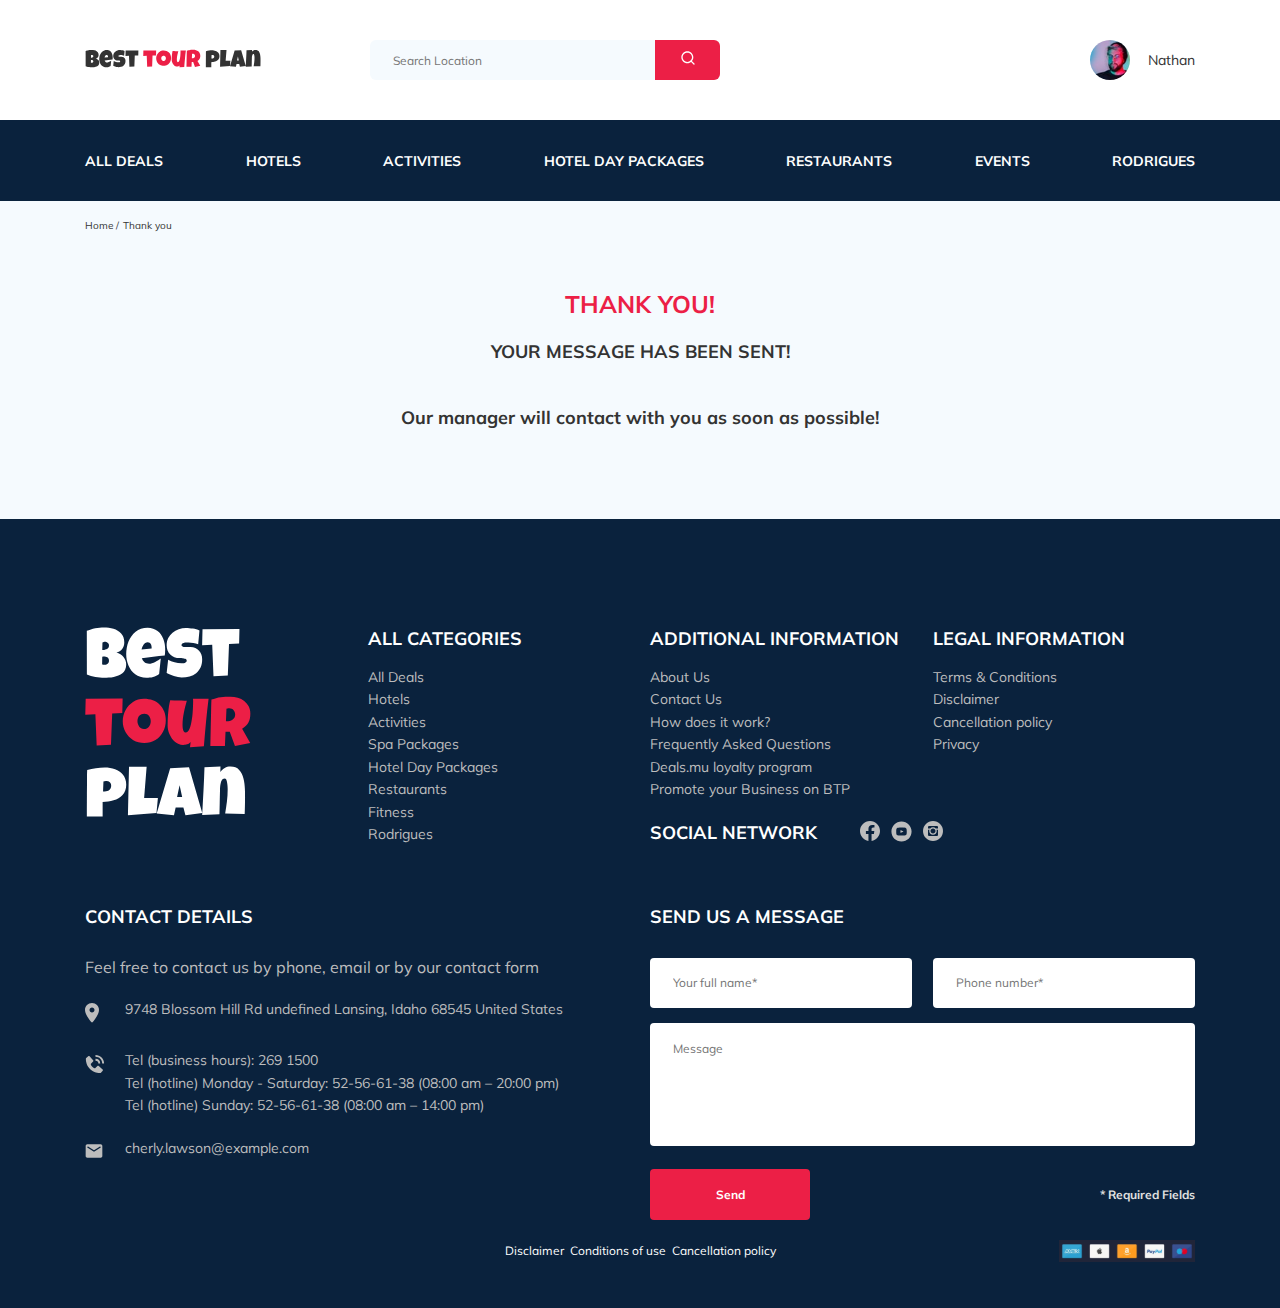
==== commit 890d4886: "fix: perfect pixel" ====
--- a/thankyou.html
+++ b/thankyou.html
@@ -6,6 +6,8 @@
   <meta http-equiv="X-UA-Compatible" content="IE=edge">
   <meta name="viewport" content="width=device-width, initial-scale=1.0">
   <title>Best Your Plan - Hotel Booking</title>
+  <link rel="shortcut icon" href="/icon.ico" type="image/x-icon">
+  <link rel="icon" href="/icon.ico" type="image/x-icon">
   <link
     href="https://fonts.googleapis.com/css2?family=Mulish:wght@300;400;600;700&family=Nunito:wght@400;600;800&display=swap"
     rel="stylesheet">
@@ -75,34 +77,29 @@
         <li class="breadcrumb-list__item">
           <a href="index.html" class="breadcrumb-list__link">Home</a>
         </li>
-        <li class="breadcrumb-list__item">
-          <a href="#" class="breadcrumb-list__link">Flash Offers</a>
-        </li>
-        <li class="breadcrumb-list__item">Grand Hilton Hotel</li>
+        <li class="breadcrumb-list__item">Thank you</li>
       </ul>
     </div>
     <!-- /.container -->
   </nav>
   <!-- /.breadcrumb-->
-  <section class="hotel">
-    <div class="container">
-      <div class="hotel-info">
-        <div class="hotel-info__text">
-          <div class="hotel-wrapper">
-
-            <h1 class="hotel-name hotel-info__name">Thank you! Your message has been sent!</h1>
-          </div>
-          <p class="hotel-description hotel-info__description">Our manager will contact with you!</p>
-        </div>
-      </div>
-      <!-- /.hotel-info -->
-    </div>
-    <!-- /.container -->
-  
+  <section class="thanks">
+    <div class="container">
+      <div class="thanks-message">
+        <div class="thanks-message__text">
+          <h1 class="thanks-message__appr">Thank you! </h1>
+          <h2 class="thanks-message__send">Your message has been sent!</h2>
+        </div>
+        <p class="thanks-message__contact">Our manager will contact with you as soon as possible!</p>
+      </div>
+    </div>
+    <!-- /.container -->
+  </section>
   <footer class="footer">
     <div class="container">
       <div class="footer-wrapper">
-        <img src="img/vertical-logo.svg" alt="Logo: Best Tour Plan" class="logo footer__logo">
+        <a href="#" class="link-block"><img src="img/vertical-logo.svg" alt="Logo: Best Tour Plan"
+            class="logo footer__logo"></a>
         <div class="footer__list footer__categories">
           <h3 class="footer__title">ALL CATEGORIES</h3>
           <ul class="footer__ul">
@@ -133,8 +130,7 @@
           <h3 class="footer__title footer__title_inline">Social Network</h3>
           <div class="footer__social-links">
             <a href="#" class="footer__link-icon"><img src="img/fb.svg" alt="Icon: Facebook" class="footer__icon"></a>
-            <a href="#" class="footer__link-icon"><img src="img/youtube.svg" alt="Icon: Youtube"
-                class="footer__icon"></a>
+            <a href="#" class="footer__link-icon"><img src="img/youtube.svg" alt="Icon: Youtube" class="footer__icon"></a>
             <a href="#" class="footer__link-icon"><img src="img/instagram.svg" alt="Icon: Instagram"
                 class="footer__icon"></a>
           </div>
@@ -156,30 +152,36 @@
           <p class="footer__text">Feel free to contact us by phone, email or by our contact form</p>
           <ul class="footer__ul">
             <li class="footer__item footer__item_mb_2">
-              <div class="footer__icon-wrapper"><img src="img/map-marker.svg" alt="Icon: Map Marker"
-                  class="footer__icon"></div>9748 Blossom Hill Rd undefined Lansing, Idaho 68545 United States
+              <div class="footer__icon-wrapper"><img src="img/map-marker.svg" alt="Icon: Map Marker" class="footer__icon">
+              </div>9748 Blossom Hill Rd undefined Lansing, Idaho 68545 United States
             </li>
             <li class="footer__item footer__item_mb_2">
-              <div class="footer__icon-wrapper"><img src="img/business-phone.svg" alt="Icon: Business Phone"
-                  class="footer__icon"></div>Tel (business hours) : 269 1500 <br /> Tel (hotline) Monday - Saturday:
-              52-56-61-38 (08:00 am – 20:00 pm)<br /> Tel (hotline) Sunday:
-              52-56-61-38 (08:00 am – 14:00 pm)
+              <div class="footer__icon-wrapper">
+                <img src="img/business-phone.svg" alt="Icon: Business Phone" class="footer__icon">
+              </div>
+              <div class="telephone__links">Tel (business hours): <a href="tel:2691500" class="tel__link">269
+                  1500</a><br/>Tel (hotline) Monday - Saturday: <a href="tel:52-56-61-38"
+                  class="tel__link">52-56-61-38</a> (08:00 am – 20:00 pm)<br /> Tel (hotline) Sunday: <a
+                  href="tel:52-56-61-38" class="tel__link">52-56-61-38</a>
+                (08:00 am – 14:00 pm)</div>
             </li>
             <li class="footer__item footer__item_mb_2">
               <div class="footer__icon-wrapper"><img src="img/envelope.svg" alt="Icon: Envelope" class="footer__icon">
-              </div>cherly.lawson@example.com
+              </div> <a href="mailto:cherly.lawson@example.com" class="email__link">cherly.lawson@example.com</a>
             </li>
           </ul>
         </div>
         <!-- /.footer__contact-details -->
         <div class="footer__contact-form">
           <h3 class="footer__title footer__title_mb_3">Send us a message</h3>
-          <form action="send.php" method="POST" class="footer__form">
-            <input type="text" class="footer__input" placeholder="Your full name*" name="name"><input type="text"
-              class="footer__input" placeholder="Phone number*" name="phone">
-            <textarea class="footer__message" placeholder="Message" name="message"></textarea>
+          <form action="send.php" method="POST" class="footer__form form">
+            <div class="footer__input-group"><input type="text" class="input footer__input" placeholder="Your full name*"
+                name="name" required=""></div>
+            <div class="footer__input-group"><input type="tel" class="input footer__input" placeholder="Phone number*"
+                name="phone" required=""></div>
+            <textarea class="message footer__message" placeholder="Message" name="message"></textarea>
             <div class="footer__buttonarea">
-              <button class="butoon footer__button" type="submit">Send</button>
+              <button class="button footer__button" type="submit">Send</button>
               <span class="footer__info">* Required Fields</span>
             </div>
           </form>
@@ -189,8 +191,7 @@
           <ul class="footer-information__ul">
             <li class="footer-information__item"><a href="#" class="footer-information__link">Disclaimer</a></li>
             <li class="footer-information__item"><a href="#" class="footer-information__link">Conditions of use</a></li>
-            <li class="footer-information__item"><a href="#" class="footer-information__link">Cancellation policy</a>
-            </li>
+            <li class="footer-information__item"><a href="#" class="footer-information__link">Cancellation policy</a></li>
           </ul>
         </div>
         <!-- /.footer__information -->
--- a/css/style.css
+++ b/css/style.css
@@ -509,14 +509,14 @@
 }
 
 .hotel {
-  padding-top: 23px;
+  padding-top: 22px;
   padding-bottom: 70px;
 }
 .hotel-info {
   display: flex;
   align-items: center;
   justify-content: space-between;
-  padding-bottom: 20px;
+  padding-bottom: 16px;
 }
 .hotel-info__offer {
   margin-left: 14px;
@@ -527,7 +527,7 @@
   margin-bottom: 0;
 }
 .hotel-info__description {
-  margin: 5px 0;
+  margin: 4px 0;
 }
 .hotel-name {
   font-weight: 700;
@@ -601,10 +601,11 @@
 
 .stars {
   flex-basis: 100%;
+  line-height: 0;
 }
 .stars__item {
-  width: 8px;
-  height: 8px;
+  width: 7px;
+  height: 7px;
 }
 
 .offer {
@@ -739,6 +740,8 @@
 }
 .map__img {
   border-radius: 10px;
+  width: 100%;
+  height: 213px;
 }
 
 .packages {
@@ -808,7 +811,7 @@
 .packages__description_large {
   color: #fff;
   background-color: #0A223D;
-  padding: 46px 21px 60px 43px;
+  padding: 35px 21px 60px 43px;
   max-height: 500px;
   width: 50%;
   border-bottom-right-radius: 8px;
@@ -822,8 +825,11 @@
   margin-bottom: 22px;
   margin-top: 0;
 }
+.packages-info_haven {
+  padding-left: 6px;
+}
 .packages-info__user, .packages-info__address, .packages-info__room {
-  margin-bottom: 10px;
+  margin-bottom: 11px;
   display: flex;
   align-items: center;
   font-style: normal;
@@ -882,7 +888,7 @@
   font-size: 14px;
   line-height: 160.6%;
   margin-top: 26px;
-  margin-bottom: 33px;
+  margin-bottom: 43px;
 }
 .packages__sale {
   position: absolute;
@@ -892,7 +898,7 @@
   line-height: 10px;
   background-color: #EC1F46;
   padding: 4px 9px;
-  top: 26px;
+  top: 24px;
   left: 0;
   color: #fff;
   border-top-right-radius: 4px;
@@ -905,8 +911,8 @@
   font-size: 12px;
   line-height: 15px;
   background-color: #EC1F46;
-  padding: 8px 12px;
-  top: 34px;
+  padding: 8px 14px;
+  top: 25px;
   left: 0;
   color: #fff;
   border-top-right-radius: 4px;
@@ -917,13 +923,13 @@
   margin-bottom: 6px;
 }
 .score__item {
-  width: 8px;
-  height: 8px;
+  width: 7px;
+  height: 7px;
 }
 
 .newsletter {
   position: relative;
-  padding: 98px 0 87px 0;
+  padding: 78px 0 67px 0;
   background-image: url(../img/newsletter-bg.jpg);
   background-repeat: no-repeat;
   background-size: cover;
@@ -1282,10 +1288,9 @@
 }
 .footer__form {
   display: flex;
-  align-items: center;
+  align-items: start;
   justify-content: space-between;
   flex-wrap: wrap;
-  margin-bottom: 75px;
 }
 .footer__message {
   width: 539px;
@@ -1430,6 +1435,36 @@
   color: #E0E0E0;
 }
 
+.thanks {
+  padding-top: 23px;
+  padding-bottom: 70px;
+}
+.thanks-message {
+  text-align: center;
+}
+.thanks-message__appr {
+  color: #EC1F46;
+  font-weight: 700;
+  font-size: 24px;
+  line-height: 30px;
+  text-transform: uppercase;
+  margin-bottom: 20px;
+}
+.thanks-message__send {
+  font-size: 18px;
+  font-style: normal;
+  font-weight: 700;
+  line-height: 26px;
+  text-transform: uppercase;
+  margin-bottom: 40px;
+}
+.thanks-message__contact {
+  font-size: 18px;
+  font-style: normal;
+  font-weight: 700;
+  line-height: 26px;
+}
+
 @media (max-width: 1200px) {
   .container {
     max-width: 960px;
@@ -1904,6 +1939,10 @@
     width: 95%;
   }
 
+  .thanks {
+    padding-bottom: 30px;
+  }
+
   .hotel-slider {
     height: 250px;
   }
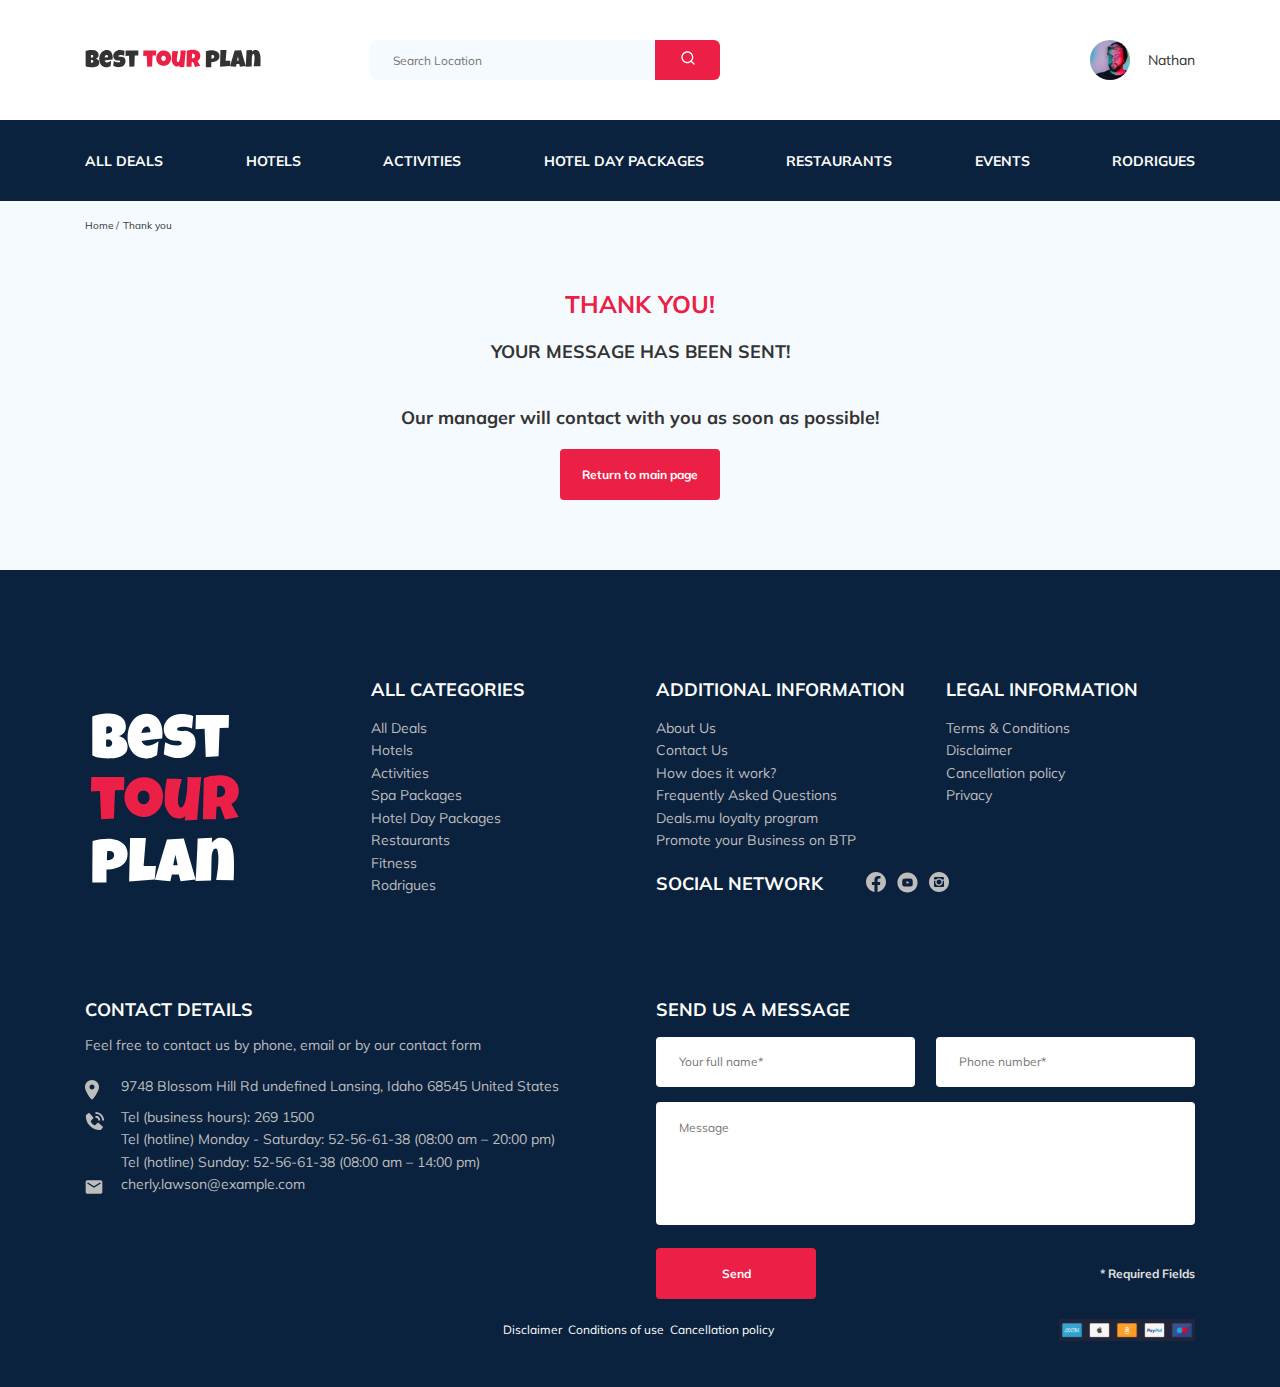
==== commit 9913d51b: "create: button in the thankyou-page" ====
--- a/thankyou.html
+++ b/thankyou.html
@@ -91,6 +91,7 @@
           <h2 class="thanks-message__send">Your message has been sent!</h2>
         </div>
         <p class="thanks-message__contact">Our manager will contact with you as soon as possible!</p>
+        <button class="button thanks__button"><a href="index.html" class="main-page__link">Return to main page</a></button>
       </div>
     </div>
     <!-- /.container -->
--- a/css/style.css
+++ b/css/style.css
@@ -975,9 +975,9 @@
   width: 350px;
   height: 55px;
   border-radius: 4px;
-  overflow: hidden;
 }
 .subscribe__input {
+  border-radius: 4px;
   position: absolute;
   width: 100%;
   height: 100%;
@@ -999,6 +999,18 @@
   background-color: #EC1F46;
   color: #fff;
   cursor: pointer;
+  border-top-right-radius: 4px;
+  border-bottom-right-radius: 4px;
+}
+
+.newsletter__subscribe label {
+  position: absolute;
+  top: 55px;
+  color: #EC1F46;
+  font-style: normal;
+  font-weight: normal;
+  font-size: 12px;
+  line-height: 15px;
 }
 
 .reviews {
@@ -1050,8 +1062,7 @@
 }
 .reviews-slider__button {
   position: absolute;
-  top: 50%;
-  transform: translateY(-50%);
+  top: 40%;
   width: 30px;
   height: 30px;
   background-repeat: no-repeat;
@@ -1063,10 +1074,12 @@
   cursor: pointer;
 }
 .reviews-slider__button_prev {
+  transform: translateX(50%);
   left: 0;
   background-image: url(../img/review-arrow-prev.svg);
 }
 .reviews-slider__button_next {
+  transform: translateX(-50%);
   right: 0;
   background-image: url(../img/review-arrow-next.svg);
 }
@@ -1090,7 +1103,7 @@
   font-size: 12px;
   line-height: 15px;
   color: #EC1F46;
-  margin-top: 9px;
+  margin-top: 7px;
   margin-bottom: 10px;
 }
 .reviews-slider__date {
@@ -1098,11 +1111,13 @@
   font-weight: normal;
   font-size: 10px;
   line-height: 13px;
-  margin-bottom: 4px;
+  margin-bottom: -3px;
 }
 .reviews-slider__rating {
   display: flex;
   align-items: center;
+  width: 7px;
+  height: 7px;
 }
 .reviews-slider__text {
   max-width: 537px;
@@ -1205,14 +1220,19 @@
   grid-template-columns: repeat(4, minmax(min-content, 1fr));
   grid-auto-rows: minmax(22px, -webkit-min-content);
   grid-auto-rows: minmax(22px, min-content);
-  grid-gap: 20px;
+  grid-row-gap: 20px;
+  grid-column-gap: 40px;
   align-items: start;
 }
 .footer__logo {
-  width: 166px;
+  width: 160px;
+  height: 170px;
 }
 .footer__categories {
   grid-row: 1/4;
+}
+.footer__legal {
+  margin-left: 0px;
 }
 .footer__social-links {
   display: flex;
@@ -1223,19 +1243,27 @@
 .footer__social-network {
   display: flex;
   align-items: center;
-  grid-row: 2/4;
+  grid-row: 2/5;
   grid-column: span 2;
 }
 .footer__contact-details {
+  grid-row: 5;
   grid-column: span 2;
 }
 .footer__contact-form {
   grid-column: span 2;
+  grid-row: 5;
 }
 .footer__ul {
   padding: 0;
   margin: 0;
   list-style: none;
+}
+.footer__ul-legal {
+  margin-left: 54px;
+}
+.footer__ul-contact {
+  padding-left: 5px;
 }
 .footer__title {
   font-style: normal;
@@ -1245,11 +1273,17 @@
   text-transform: uppercase;
   margin: 0 0 16px 0;
 }
+.footer__title-legal {
+  margin-left: 54px;
+}
+.footer__title-contact, .footer__title-form {
+  margin: 5px 0 30px -4px;
+}
 .footer__title_inline {
   margin: 0 43px 0 0;
 }
-.footer__title_mb_3 {
-  margin-bottom: 30px;
+.footer__title-form {
+  margin: -5px 0 32px -2px;
 }
 .footer__item {
   display: flex;
@@ -1260,16 +1294,23 @@
   line-height: 160%;
   color: #BDBDBD;
 }
-.footer__item_mb_2 {
+.footer__item_mb_15 {
+  margin-bottom: 15px;
+}
+.footer__item_mb_20 {
   margin-bottom: 20px;
 }
 .footer__icon-wrapper {
   min-width: 40px;
   margin-top: 5px;
+  margin-right: -4px;
 }
 .footer__text {
   color: #BDBDBD;
   margin-bottom: 22px;
+  font-style: normal;
+  font-weight: normal;
+  font-size: 14px;
 }
 .footer__link {
   text-decoration: none;
@@ -1342,8 +1383,10 @@
 
 .link-block {
   display: block;
-  align-self: stretch;
+  align-self: center;
+  justify-items: center;
   grid-row: 1/3;
+  margin-top: 28px;
 }
 
 .tel__link, .email__link {
@@ -1465,6 +1508,11 @@
   line-height: 26px;
 }
 
+.main-page__link {
+  text-decoration: none;
+  color: inherit;
+}
+
 @media (max-width: 1200px) {
   .container {
     max-width: 960px;
@@ -1902,7 +1950,7 @@
   }
   .packages__description_large {
     max-height: 370px;
-    padding: 46px 21px 60px 43px;
+    padding: 35px 21px 60px 43px;
   }
   .packages__hotel-name {
     font-size: 16px;
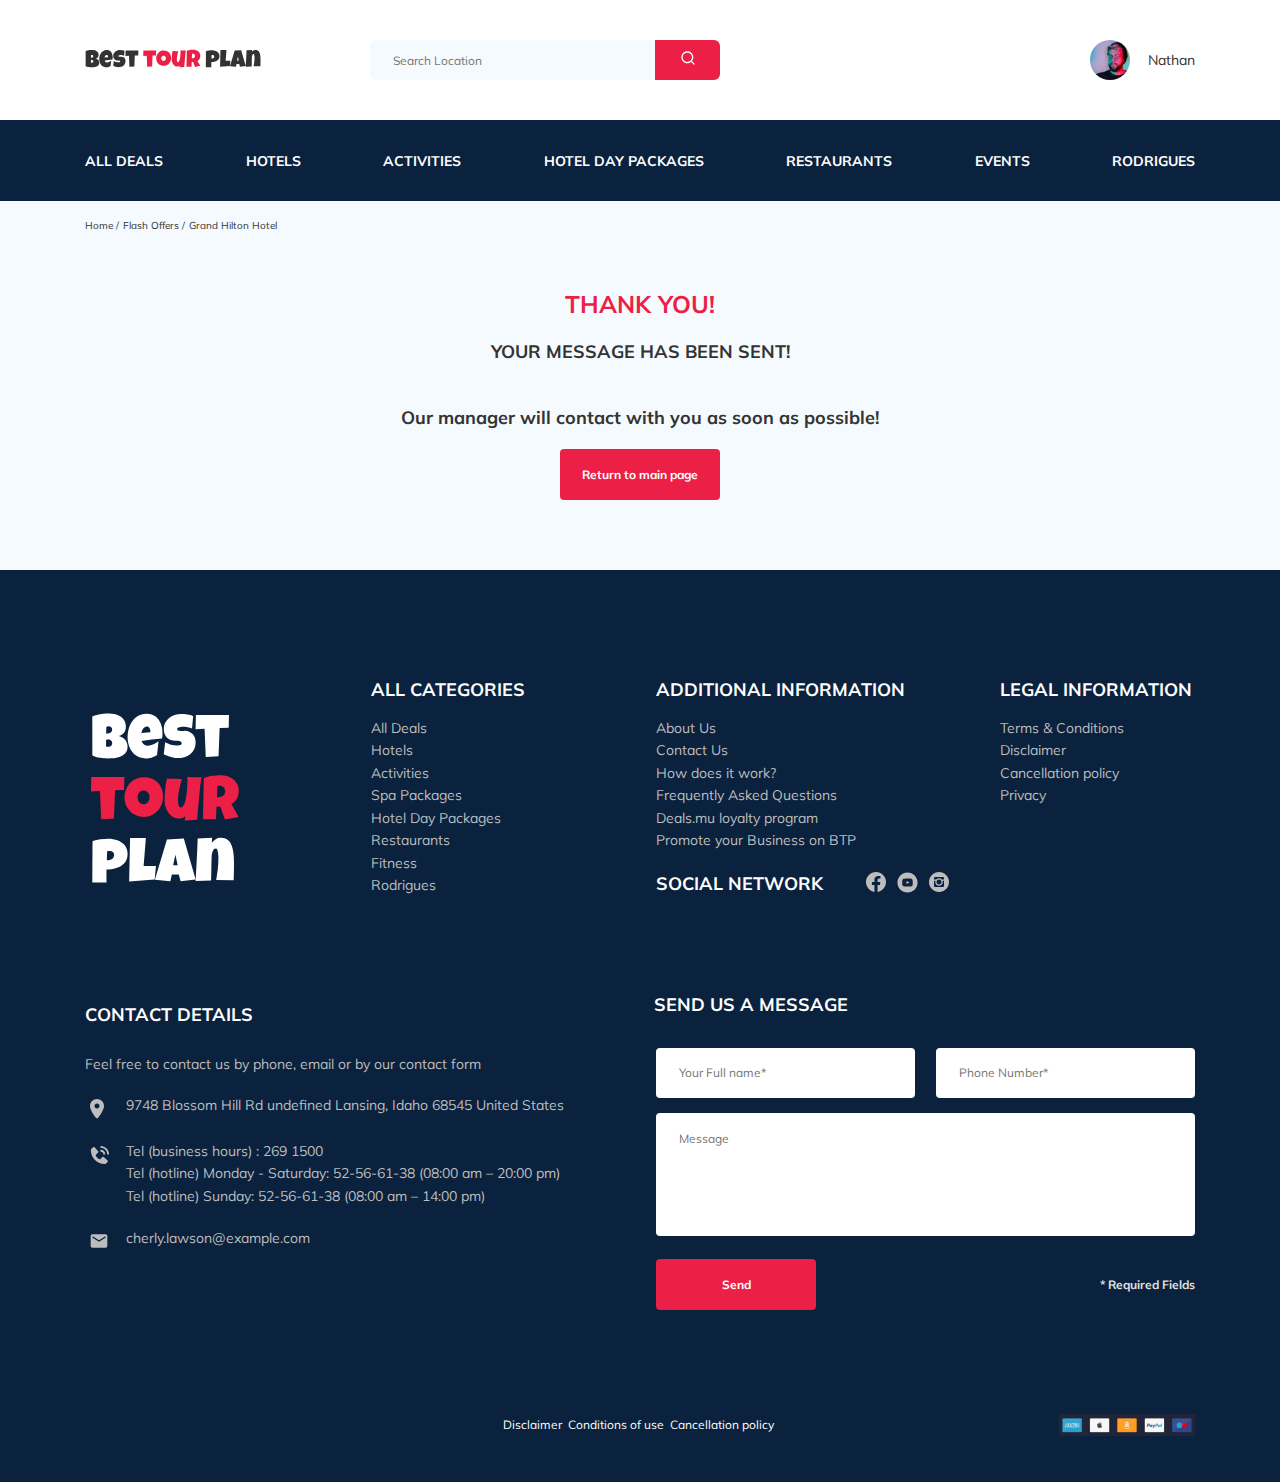
==== commit a597d509: "fix: hover-effects, thankyou" ====
--- a/thankyou.html
+++ b/thankyou.html
@@ -6,12 +6,13 @@
   <meta http-equiv="X-UA-Compatible" content="IE=edge">
   <meta name="viewport" content="width=device-width, initial-scale=1.0">
   <title>Best Your Plan - Hotel Booking</title>
-  <link rel="shortcut icon" href="/icon.ico" type="image/x-icon">
-  <link rel="icon" href="/icon.ico" type="image/x-icon">
+  <link rel="shortcut icon" href="icon.ico" type="image/x-icon">
+  <link rel="icon" href="icon.ico" type="image/x-icon">
   <link
     href="https://fonts.googleapis.com/css2?family=Mulish:wght@300;400;600;700&family=Nunito:wght@400;600;800&display=swap"
     rel="stylesheet">
   <link rel="stylesheet" href="css/swiper-bundle.min.css">
+  <link rel="stylesheet" href="css/aos.css">
   <link rel="stylesheet" href="css/style.css">
 </head>
 
@@ -19,7 +20,7 @@
   <header class="navbar navbar_mobile_fixed">
     <div class="container">
       <div class="navbar-top">
-        <a href="#" class="logo">
+        <a href="index.html" class="logo" data-aos="zoom-out-right">
           <img src="img/horizontal-logo.svg" alt="Logo: Best tour plan" class="logo__image">
         </a>
         <form action="#" class="search navbar__search navbar__search_mobile_hidden">
@@ -75,9 +76,12 @@
     <div class="container">
       <ul class="breadcrumb-list">
         <li class="breadcrumb-list__item">
-          <a href="index.html" class="breadcrumb-list__link">Home</a>
+          <a href="#" class="breadcrumb-list__link">Home</a>
         </li>
-        <li class="breadcrumb-list__item">Thank you</li>
+        <li class="breadcrumb-list__item">
+          <a href="#" class="breadcrumb-list__link">Flash Offers</a>
+        </li>
+        <li class="breadcrumb-list__item">Grand Hilton Hotel</li>
       </ul>
     </div>
     <!-- /.container -->
@@ -91,7 +95,10 @@
           <h2 class="thanks-message__send">Your message has been sent!</h2>
         </div>
         <p class="thanks-message__contact">Our manager will contact with you as soon as possible!</p>
-        <button class="button thanks__button"><a href="index.html" class="main-page__link">Return to main page</a></button>
+        <a href="index.html" class="main-page__link">
+          <button class="button thanks__button">Return to main page</button>
+        </a>
+        <!-- <button class="button thanks__button"><a href="index.html" class="main-page__link"></a></button> -->
       </div>
     </div>
     <!-- /.container -->
@@ -116,7 +123,7 @@
         </div>
         <!-- /.footer__list -->
         <div class="footer__list footer__additional">
-          <h3 class="footer__title">ADDITIONAL INFORMATION</h3>
+          <h3 class="footer__title footer__title_add">ADDITIONAL INFORMATION</h3>
           <ul class="footer__ul">
             <li class="footer__item"><a href="#" class="footer__link">About Us</a></li>
             <li class="footer__item"><a href="#" class="footer__link">Contact Us</a></li>
@@ -130,17 +137,19 @@
         <div class="footer__social-network">
           <h3 class="footer__title footer__title_inline">Social Network</h3>
           <div class="footer__social-links">
-            <a href="#" class="footer__link-icon"><img src="img/fb.svg" alt="Icon: Facebook" class="footer__icon"></a>
-            <a href="#" class="footer__link-icon"><img src="img/youtube.svg" alt="Icon: Youtube" class="footer__icon"></a>
-            <a href="#" class="footer__link-icon"><img src="img/instagram.svg" alt="Icon: Instagram"
+            <a href="https://www.facebook.com" class="footer__link-icon"><img src="img/fb.svg" alt="Icon: Facebook"
                 class="footer__icon"></a>
+            <a href="https://www.youtube.com" class="footer__link-icon"><img src="img/youtube.svg" alt="Icon: Youtube"
+                class="footer__icon"></a>
+            <a href="https://www.instagram.com" class="footer__link-icon"><img src="img/instagram.svg"
+                alt="Icon: Instagram" class="footer__icon"></a>
           </div>
           <!-- /.footer__social-links -->
         </div>
         <!-- /.footer__social-network -->
         <div class="footer__list footer__legal">
-          <h3 class="footer__title">LEGAL INFORMATION</h3>
-          <ul class="footer__ul">
+          <h3 class="footer__title footer__title_legal">LEGAL INFORMATION</h3>
+          <ul class="footer__ul footer__ul_legal">
             <li class="footer__item"><a href="#" class="footer__link">Terms & Conditions</a></li>
             <li class="footer__item"><a href="#" class="footer__link">Disclaimer</a></li>
             <li class="footer__item"><a href="#" class="footer__link">Cancellation policy</a></li>
@@ -149,36 +158,36 @@
         </div>
         <!-- /.footer__list -->
         <div class="footer__contact-details">
-          <h3 class="footer__title footer__title_mb_3">Contact Details</h3>
+          <h3 class="footer__title footer__title-contact">Contact Details</h3>
           <p class="footer__text">Feel free to contact us by phone, email or by our contact form</p>
-          <ul class="footer__ul">
-            <li class="footer__item footer__item_mb_2">
+          <ul class="footer__ul footer__ul-contact">
+            <li class="footer__item footer__item_mb_15">
               <div class="footer__icon-wrapper"><img src="img/map-marker.svg" alt="Icon: Map Marker" class="footer__icon">
               </div>9748 Blossom Hill Rd undefined Lansing, Idaho 68545 United States
             </li>
-            <li class="footer__item footer__item_mb_2">
+            <li class="footer__item footer__item_mb_20">
               <div class="footer__icon-wrapper">
                 <img src="img/business-phone.svg" alt="Icon: Business Phone" class="footer__icon">
               </div>
-              <div class="telephone__links">Tel (business hours): <a href="tel:2691500" class="tel__link">269
-                  1500</a><br/>Tel (hotline) Monday - Saturday: <a href="tel:52-56-61-38"
-                  class="tel__link">52-56-61-38</a> (08:00 am – 20:00 pm)<br /> Tel (hotline) Sunday: <a
-                  href="tel:52-56-61-38" class="tel__link">52-56-61-38</a>
+              <div class="telephone-links">Tel (business hours) : <a href="tel:2691500" class="tel-link">269
+                  1500</a><br />Tel (hotline) Monday - Saturday: <a href="tel:52-56-61-38"
+                  class="tel-link">52-56-61-38</a> (08:00 am – 20:00 pm)<br /> Tel (hotline) Sunday: <a
+                  href="tel:52-56-61-38" class="tel-link">52-56-61-38</a>
                 (08:00 am – 14:00 pm)</div>
             </li>
-            <li class="footer__item footer__item_mb_2">
+            <li class="footer__item footer__item_mb_20">
               <div class="footer__icon-wrapper"><img src="img/envelope.svg" alt="Icon: Envelope" class="footer__icon">
-              </div> <a href="mailto:cherly.lawson@example.com" class="email__link">cherly.lawson@example.com</a>
+              </div> <a href="mailto:cherly.lawson@example.com" class="email-link">cherly.lawson@example.com</a>
             </li>
           </ul>
         </div>
         <!-- /.footer__contact-details -->
         <div class="footer__contact-form">
-          <h3 class="footer__title footer__title_mb_3">Send us a message</h3>
+          <h3 class="footer__title footer__title-form">Send us a message</h3>
           <form action="send.php" method="POST" class="footer__form form">
-            <div class="footer__input-group"><input type="text" class="input footer__input" placeholder="Your full name*"
+            <div class="footer__input-group"><input type="text" class="input footer__input" placeholder="Your Full name*"
                 name="name" required=""></div>
-            <div class="footer__input-group"><input type="tel" class="input footer__input" placeholder="Phone number*"
+            <div class="footer__input-group"><input type="tel" class="input footer__input" placeholder="Phone Number*"
                 name="phone" required=""></div>
             <textarea class="message footer__message" placeholder="Message" name="message"></textarea>
             <div class="footer__buttonarea">
@@ -196,15 +205,41 @@
           </ul>
         </div>
         <!-- /.footer__information -->
-        <img src="img/payment.svg" alt="Icon: Payment" class="footer__payment">
+        <img src="img/cards.png" alt="Icon: Payment" class="footer__payment">
       </div>
       <!-- /.footer-wrapper -->
     </div>
     <!-- /.container -->
   </footer>
-
-  <!-- <script src="js/swiper-bundle.min.js"></script>
-  <script src="js/main.js"></script> -->
-</body>
-
-</html>+  <div class="modal">
+    <div class="modal__overlay"></div>
+    <!-- /.modal__overlay -->
+    <div class="modal__dialog">
+      <a href="index.html" class="modal__close">
+        <img src="img/close.svg" alt="Icon: close">
+      </a>
+      <h3 class="modal__title modal__title_mb_3">Booking</h3>
+      <form action="send.php" method="POST" class="modal__form form">
+        <input type="hidden" name="form_name" value="1" />
+        <input type="text" class="input modal__input" placeholder="Your full name*" name="name">
+        <input type="tel" class="input modal__input" placeholder="Phone number*" name="phone">
+        <input type="email" class="input modal__input" placeholder="Email*" name="email" required="">
+        <textarea class="message modal__message" placeholder="Message" name="message"></textarea>
+        <div class="modal__buttonarea">
+          <button class="button modal__button" type="submit">Send</button>
+          <span class="modal__info">* Required Fields</span>
+        </div>
+      </form>
+    </div>
+    <!-- /.modal__dialog -->
+  </div>
+  <!-- /.modal -->
+  <script src="js/jquery-3.6.0.min.js"></script>
+  <script src="js/swiper-bundle.min.js"></script>
+  <script src="js/jquery.validate.min.js"></script>
+  <script src="js/jquery.mask.min.js"></script>
+  <script src="js/aos.js"></script>
+  <script src="js/main.js"></script>
+  </body>
+  
+  </html>--- a/css/style.css
+++ b/css/style.css
@@ -1,2228 +1 @@
-* {
-  box-sizing: border-box;
-}
-
-body {
-  font-family: "Mulish", sans-serif;
-  background-color: #F5FAFE;
-  color: #333333;
-}
-
-.container {
-  max-width: 1110px;
-  margin: auto;
-}
-
-img {
-  max-width: 100%;
-}
-
-.input {
-  background-color: #fff;
-  border-radius: 4px;
-  border: none;
-  padding: 0 23px;
-  height: 50px;
-}
-
-.message {
-  background-color: #fff;
-  border-radius: 4px;
-  padding: 18px 23px;
-  border: none;
-  resize: none;
-}
-
-.button {
-  min-width: 160px;
-  min-height: 50px;
-  padding: 18px;
-  font-style: normal;
-  font-weight: bold;
-  font-size: 12px;
-  line-height: 15px;
-  border-radius: 4px;
-  border: none;
-  color: #fff;
-  background-color: #EC1F46;
-  cursor: pointer;
-}
-
-.invalid {
-  color: #EC1F46;
-}
-
-/*! normalize.css v8.0.1 | MIT License | github.com/necolas/normalize.css */
-/* Document
-   ========================================================================== */
-/**
- * 1. Correct the line height in all browsers.
- * 2. Prevent adjustments of font size after orientation changes in iOS.
- */
-html {
-  line-height: 1.15;
-  /* 1 */
-  -webkit-text-size-adjust: 100%;
-  /* 2 */
-}
-
-/* Sections
-   ========================================================================== */
-/**
- * Remove the margin in all browsers.
- */
-body {
-  margin: 0;
-}
-
-/**
- * Render the `main` element consistently in IE.
- */
-main {
-  display: block;
-}
-
-/**
- * Correct the font size and margin on `h1` elements within `section` and
- * `article` contexts in Chrome, Firefox, and Safari.
- */
-h1 {
-  font-size: 2em;
-  margin: 0.67em 0;
-}
-
-/* Grouping content
-   ========================================================================== */
-/**
- * 1. Add the correct box sizing in Firefox.
- * 2. Show the overflow in Edge and IE.
- */
-hr {
-  box-sizing: content-box;
-  /* 1 */
-  height: 0;
-  /* 1 */
-  overflow: visible;
-  /* 2 */
-}
-
-/**
- * 1. Correct the inheritance and scaling of font size in all browsers.
- * 2. Correct the odd `em` font sizing in all browsers.
- */
-pre {
-  font-family: monospace, monospace;
-  /* 1 */
-  font-size: 1em;
-  /* 2 */
-}
-
-/* Text-level semantics
-   ========================================================================== */
-/**
- * Remove the gray background on active links in IE 10.
- */
-a {
-  background-color: transparent;
-}
-
-/**
- * 1. Remove the bottom border in Chrome 57-
- * 2. Add the correct text decoration in Chrome, Edge, IE, Opera, and Safari.
- */
-abbr[title] {
-  border-bottom: none;
-  /* 1 */
-  text-decoration: underline;
-  /* 2 */
-  -webkit-text-decoration: underline dotted;
-          text-decoration: underline dotted;
-  /* 2 */
-}
-
-/**
- * Add the correct font weight in Chrome, Edge, and Safari.
- */
-b,
-strong {
-  font-weight: bolder;
-}
-
-/**
- * 1. Correct the inheritance and scaling of font size in all browsers.
- * 2. Correct the odd `em` font sizing in all browsers.
- */
-code,
-kbd,
-samp {
-  font-family: monospace, monospace;
-  /* 1 */
-  font-size: 1em;
-  /* 2 */
-}
-
-/**
- * Add the correct font size in all browsers.
- */
-small {
-  font-size: 80%;
-}
-
-/**
- * Prevent `sub` and `sup` elements from affecting the line height in
- * all browsers.
- */
-sub,
-sup {
-  font-size: 75%;
-  line-height: 0;
-  position: relative;
-  vertical-align: baseline;
-}
-
-sub {
-  bottom: -0.25em;
-}
-
-sup {
-  top: -0.5em;
-}
-
-/* Embedded content
-   ========================================================================== */
-/**
- * Remove the border on images inside links in IE 10.
- */
-img {
-  border-style: none;
-}
-
-/* Forms
-   ========================================================================== */
-/**
- * 1. Change the font styles in all browsers.
- * 2. Remove the margin in Firefox and Safari.
- */
-button,
-input,
-optgroup,
-select,
-textarea {
-  font-family: inherit;
-  /* 1 */
-  font-size: 100%;
-  /* 1 */
-  line-height: 1.15;
-  /* 1 */
-  margin: 0;
-  /* 2 */
-}
-
-/**
- * Show the overflow in IE.
- * 1. Show the overflow in Edge.
- */
-button,
-input {
-  /* 1 */
-  overflow: visible;
-}
-
-/**
- * Remove the inheritance of text transform in Edge, Firefox, and IE.
- * 1. Remove the inheritance of text transform in Firefox.
- */
-button,
-select {
-  /* 1 */
-  text-transform: none;
-}
-
-/**
- * Correct the inability to style clickable types in iOS and Safari.
- */
-button,
-[type=button],
-[type=reset],
-[type=submit] {
-  -webkit-appearance: button;
-}
-
-/**
- * Remove the inner border and padding in Firefox.
- */
-button::-moz-focus-inner,
-[type=button]::-moz-focus-inner,
-[type=reset]::-moz-focus-inner,
-[type=submit]::-moz-focus-inner {
-  border-style: none;
-  padding: 0;
-}
-
-/**
- * Restore the focus styles unset by the previous rule.
- */
-button:-moz-focusring,
-[type=button]:-moz-focusring,
-[type=reset]:-moz-focusring,
-[type=submit]:-moz-focusring {
-  outline: 1px dotted ButtonText;
-}
-
-/**
- * Correct the padding in Firefox.
- */
-fieldset {
-  padding: 0.35em 0.75em 0.625em;
-}
-
-/**
- * 1. Correct the text wrapping in Edge and IE.
- * 2. Correct the color inheritance from `fieldset` elements in IE.
- * 3. Remove the padding so developers are not caught out when they zero out
- *    `fieldset` elements in all browsers.
- */
-legend {
-  box-sizing: border-box;
-  /* 1 */
-  color: inherit;
-  /* 2 */
-  display: table;
-  /* 1 */
-  max-width: 100%;
-  /* 1 */
-  padding: 0;
-  /* 3 */
-  white-space: normal;
-  /* 1 */
-}
-
-/**
- * Add the correct vertical alignment in Chrome, Firefox, and Opera.
- */
-progress {
-  vertical-align: baseline;
-}
-
-/**
- * Remove the default vertical scrollbar in IE 10+.
- */
-textarea {
-  overflow: auto;
-}
-
-/**
- * 1. Add the correct box sizing in IE 10.
- * 2. Remove the padding in IE 10.
- */
-[type=checkbox],
-[type=radio] {
-  box-sizing: border-box;
-  /* 1 */
-  padding: 0;
-  /* 2 */
-}
-
-/**
- * Correct the cursor style of increment and decrement buttons in Chrome.
- */
-[type=number]::-webkit-inner-spin-button,
-[type=number]::-webkit-outer-spin-button {
-  height: auto;
-}
-
-/**
- * 1. Correct the odd appearance in Chrome and Safari.
- * 2. Correct the outline style in Safari.
- */
-[type=search] {
-  -webkit-appearance: textfield;
-  /* 1 */
-  outline-offset: -2px;
-  /* 2 */
-}
-
-/**
- * Remove the inner padding in Chrome and Safari on macOS.
- */
-[type=search]::-webkit-search-decoration {
-  -webkit-appearance: none;
-}
-
-/**
- * 1. Correct the inability to style clickable types in iOS and Safari.
- * 2. Change font properties to `inherit` in Safari.
- */
-::-webkit-file-upload-button {
-  -webkit-appearance: button;
-  /* 1 */
-  font: inherit;
-  /* 2 */
-}
-
-/* Interactive
-   ========================================================================== */
-/*
- * Add the correct display in Edge, IE 10+, and Firefox.
- */
-details {
-  display: block;
-}
-
-/*
- * Add the correct display in all browsers.
- */
-summary {
-  display: list-item;
-}
-
-/* Misc
-   ========================================================================== */
-/**
- * Add the correct display in IE 10+.
- */
-template {
-  display: none;
-}
-
-/**
- * Add the correct display in IE 10.
- */
-[hidden] {
-  display: none;
-}
-
-.navbar {
-  background-color: #fff;
-}
-.navbar-top {
-  display: flex;
-  align-items: center;
-  justify-content: space-between;
-  padding-top: 40px;
-  padding-bottom: 40px;
-}
-.navbar-top__menu-button {
-  display: none;
-}
-.navbar__search {
-  margin-right: auto;
-  margin-left: 108px;
-}
-.navbar-bottom {
-  background-color: #0A223D;
-}
-.navbar-menu {
-  list-style: none;
-  margin: 0;
-  padding: 31px 0;
-  display: flex;
-  align-items: center;
-  justify-content: space-between;
-  color: #fff;
-}
-.navbar-menu__link {
-  font-weight: 700;
-  color: inherit;
-  text-decoration: none;
-  text-transform: uppercase;
-  font-size: 14px;
-  line-height: 18px;
-}
-.navbar-menu__item_mobile_visible {
-  display: none;
-}
-
-.logo {
-  width: 177px;
-}
-
-.search {
-  display: flex;
-  position: relative;
-  overflow: hidden;
-  border-radius: 6px;
-  height: 40px;
-}
-.search__input {
-  width: 350px;
-  height: 100%;
-  padding-left: 23px;
-  padding-right: 77px;
-  background-color: #F5FAFE;
-  border: none;
-  font-size: 12px;
-  line-height: 15px;
-  color: #333333;
-}
-.search__button {
-  position: absolute;
-  top: 0;
-  right: 0;
-  width: 65px;
-  height: 100%;
-  border: none;
-  background-color: #EC1F46;
-  cursor: pointer;
-}
-
-.user {
-  display: flex;
-  align-items: center;
-  text-decoration: none;
-}
-.user__avatar {
-  width: 40px;
-  height: 40px;
-  border-radius: 50%;
-  -o-object-fit: cover;
-     object-fit: cover;
-}
-.user__name {
-  margin-left: 18px;
-  font-size: 14px;
-  line-height: 18px;
-  color: #333333;
-}
-.user__item_mobile_visible {
-  display: none;
-}
-
-.breadcrumb-list {
-  list-style: none;
-  display: flex;
-  align-items: center;
-  padding: 18px 0px;
-  margin: 0;
-}
-.breadcrumb-list__item {
-  font-size: 10px;
-  line-height: 13px;
-}
-.breadcrumb-list__item:not(:last-child)::after {
-  content: "/";
-  margin-right: 4px;
-}
-.breadcrumb-list__link {
-  text-decoration: none;
-  color: inherit;
-}
-
-.hotel {
-  padding-top: 22px;
-  padding-bottom: 70px;
-}
-.hotel-info {
-  display: flex;
-  align-items: center;
-  justify-content: space-between;
-  padding-bottom: 16px;
-}
-.hotel-info__offer {
-  margin-left: 14px;
-  margin-top: 4px;
-}
-.hotel-info__name {
-  margin-top: 4px;
-  margin-bottom: 0;
-}
-.hotel-info__description {
-  margin: 4px 0;
-}
-.hotel-name {
-  font-weight: 700;
-  font-size: 24px;
-  line-height: 30px;
-  text-transform: uppercase;
-}
-.hotel-wrapper {
-  display: flex;
-  flex-wrap: wrap;
-  align-items: center;
-}
-.hotel-description {
-  font-size: 12px;
-  line-height: 15px;
-}
-.hotel-grid {
-  display: flex;
-  justify-content: space-between;
-}
-.hotel-right {
-  display: flex;
-  flex-direction: column;
-  justify-content: space-between;
-}
-.hotel-slider {
-  width: 728px;
-  height: 450px;
-  overflow: hidden;
-  border-radius: 8px;
-}
-.hotel-slider__item {
-  width: 100%;
-  height: 100%;
-  position: relative;
-}
-.hotel-slider__item:after {
-  content: "";
-  position: absolute;
-  width: 100%;
-  height: 100%;
-  top: 0;
-  bottom: 0;
-  left: 0;
-  right: 0;
-  background: linear-gradient(180deg, rgba(0, 122, 223, 0.48) 0%, rgba(255, 255, 255, 0.128) 100%);
-  z-index: 10;
-}
-.hotel-slider__button {
-  position: absolute;
-  top: 50%;
-  transform: translateY(-50%);
-  z-index: 20;
-  width: 30px;
-  height: 30px;
-  border: none;
-  cursor: pointer;
-  background-repeat: no-repeat;
-  background-position: center;
-  background-size: 10px;
-  background-color: transparent;
-}
-.hotel-slider__button_next {
-  right: 18px;
-  background-image: url(../img/arrow-next.svg);
-}
-.hotel-slider__button_prev {
-  left: 18px;
-  background-image: url(../img/arrow-prev.svg);
-}
-
-.stars {
-  flex-basis: 100%;
-  line-height: 0;
-}
-.stars__item {
-  width: 7px;
-  height: 7px;
-}
-
-.offer {
-  font-size: 10px;
-  line-height: 13px;
-  padding: 4px 9px;
-  background-color: #EC1F46;
-  border-radius: 3px;
-  color: #fff;
-}
-
-.swiper {
-  margin-left: 0;
-}
-
-.rating {
-  max-width: 65px;
-  min-height: 45px;
-  text-align: center;
-  color: #fff;
-  background-color: #EC1F46;
-  border-radius: 4px;
-}
-.rating__text {
-  font-size: 8px;
-  line-height: 10px;
-}
-.rating__counter {
-  font-size: 14px;
-  line-height: 18px;
-}
-.rating__counter_less {
-  font-size: 10px;
-}
-
-.booking {
-  font-family: "Nunito", sans-serif;
-  background-color: #0A223D;
-  color: #fff;
-  border-radius: 8px;
-  width: 350px;
-  min-height: 210px;
-  padding: 28px;
-}
-.booking__info {
-  display: flex;
-  justify-content: space-between;
-  margin-bottom: 9px;
-}
-.booking__price {
-  display: flex;
-  flex-direction: column;
-}
-.booking__start {
-  font-weight: normal;
-  font-size: 10px;
-  line-height: 14px;
-}
-.booking__pricetag {
-  font-style: normal;
-  font-weight: 800;
-  font-size: 24px;
-  line-height: 32, 74px;
-}
-.booking__per-room {
-  font-style: normal;
-  font-weight: normal;
-  font-size: 12px;
-  line-height: 16px;
-}
-.booking__room {
-  margin-top: 4px;
-}
-.booking__text {
-  display: flex;
-  align-items: center;
-  justify-content: space-between;
-  font-style: normal;
-  font-weight: normal;
-  font-size: 12px;
-  line-height: 16px;
-  margin-bottom: 8px;
-}
-.booking__description {
-  margin-left: 9px;
-}
-.booking__call-center {
-  display: flex;
-  justify-content: space-between;
-  align-items: center;
-  margin-bottom: 17px;
-}
-.booking__heading {
-  font-style: normal;
-  font-weight: 600;
-  font-size: 18px;
-  line-height: 25px;
-}
-.booking__number {
-  display: flex;
-  align-items: center;
-  justify-content: space-between;
-  color: inherit;
-  text-decoration: none;
-  font-style: normal;
-  font-weight: 600;
-  font-size: 18px;
-  line-height: 25px;
-}
-.booking__num {
-  margin-left: 8px;
-}
-.booking__button {
-  padding: 13px 83px;
-  width: 100%;
-  min-height: 45px;
-  font-size: 14px;
-  font-style: normal;
-  font-weight: 600;
-  line-height: 19px;
-  border-radius: 4px;
-  background-color: #EC1F46;
-  border: none;
-  color: #fff;
-  cursor: pointer;
-}
-
-.map {
-  width: 347px;
-  height: 213px;
-  overflow: hidden;
-}
-.map__img {
-  border-radius: 10px;
-  width: 100%;
-  height: 213px;
-}
-
-.packages {
-  background-color: #F5FAFE;
-  padding: 40px 0 70px 0;
-}
-.packages__title {
-  font-style: normal;
-  font-size: 36px;
-  line-height: 45px;
-  text-align: center;
-  text-transform: uppercase;
-  color: #333333;
-  margin-bottom: 65px;
-  margin-top: 0;
-}
-.packages-wrapper {
-  display: grid;
-  grid-template-columns: repeat(3, 1fr);
-  grid-template-rows: repeat(2, auto);
-  grid-gap: 30px;
-  align-items: start;
-  justify-items: stretch;
-}
-.packages-card {
-  display: flex;
-  flex-direction: column;
-  width: 350px;
-  border-radius: 8px;
-  position: relative;
-}
-.packages-card__haven {
-  max-height: 500px;
-  width: 730px;
-  display: flex;
-  flex-direction: column;
-  flex-wrap: wrap;
-  grid-column: 1/3;
-  position: relative;
-}
-.packages__img {
-  overflow: hidden;
-  height: 250px;
-  -o-object-fit: cover;
-     object-fit: cover;
-  border-top-left-radius: 8px;
-  border-top-right-radius: 8px;
-}
-.packages__img_large {
-  position: relative;
-  border-bottom-left-radius: 8px;
-  border-top-left-radius: 8px;
-  max-height: 500px;
-  width: 50%;
-  overflow: hidden;
-  -o-object-fit: cover;
-     object-fit: cover;
-}
-.packages__description {
-  border-bottom-left-radius: 8px;
-  border-bottom-right-radius: 8px;
-  height: 50%;
-  background-color: #0A223D;
-  color: #fff;
-  padding: 30px 21px 25px 32px;
-}
-.packages__description_large {
-  color: #fff;
-  background-color: #0A223D;
-  padding: 35px 21px 60px 43px;
-  max-height: 500px;
-  width: 50%;
-  border-bottom-right-radius: 8px;
-  border-top-right-radius: 8px;
-}
-.packages__hotel-name {
-  font-style: normal;
-  font-weight: 700;
-  font-size: 18px;
-  line-height: 23px;
-  margin-bottom: 22px;
-  margin-top: 0;
-}
-.packages-info_haven {
-  padding-left: 6px;
-}
-.packages-info__user, .packages-info__address, .packages-info__room {
-  margin-bottom: 11px;
-  display: flex;
-  align-items: center;
-  font-style: normal;
-  font-weight: normal;
-  font-size: 12px;
-  line-height: 15px;
-}
-.packages-info__room {
-  margin-bottom: 23px;
-}
-.packages-info__room_haven {
-  display: flex;
-  align-items: center;
-  font-style: normal;
-  font-weight: normal;
-  font-size: 12px;
-  line-height: 15px;
-  margin-bottom: 36px;
-}
-.packages-info__old-price {
-  font-size: 14px;
-  line-height: 18px;
-  text-decoration: line-through;
-  margin-bottom: 5px;
-}
-.packages-info__new-price {
-  font-style: normal;
-  font-weight: bold;
-  font-size: 24px;
-  line-height: 30px;
-}
-.packages__icon {
-  margin-right: 15px;
-}
-.packages__buttonarea {
-  display: flex;
-  justify-content: space-between;
-  align-items: center;
-}
-.packages__button {
-  font-family: Nunito;
-  font-style: normal;
-  font-weight: 600;
-  font-size: 14px;
-  line-height: 19px;
-  padding: 11px 26px;
-  color: #fff;
-  background-color: #EC1F46;
-  border: none;
-  border-radius: 4px;
-  cursor: pointer;
-}
-.packages__hotel-description {
-  font-style: normal;
-  font-weight: normal;
-  font-size: 14px;
-  line-height: 160.6%;
-  margin-top: 26px;
-  margin-bottom: 43px;
-}
-.packages__sale {
-  position: absolute;
-  font-style: normal;
-  font-weight: 600;
-  font-size: 8px;
-  line-height: 10px;
-  background-color: #EC1F46;
-  padding: 4px 9px;
-  top: 24px;
-  left: 0;
-  color: #fff;
-  border-top-right-radius: 4px;
-  border-bottom-right-radius: 4px;
-}
-.packages__sale_large {
-  position: absolute;
-  font-style: normal;
-  font-weight: 600;
-  font-size: 12px;
-  line-height: 15px;
-  background-color: #EC1F46;
-  padding: 8px 14px;
-  top: 25px;
-  left: 0;
-  color: #fff;
-  border-top-right-radius: 4px;
-  border-bottom-right-radius: 4px;
-}
-
-.score__stars {
-  margin-bottom: 6px;
-}
-.score__item {
-  width: 7px;
-  height: 7px;
-}
-
-.newsletter {
-  position: relative;
-  padding: 78px 0 67px 0;
-  background-image: url(../img/newsletter-bg.jpg);
-  background-repeat: no-repeat;
-  background-size: cover;
-  background-position: center;
-}
-.newsletter:before {
-  content: "";
-  position: absolute;
-  top: 0;
-  left: 0;
-  right: 0;
-  bottom: 0;
-  width: 100%;
-  height: 100%;
-  background-color: rgba(10, 34, 61, 0.8);
-}
-.newsletter-wrapper {
-  position: relative;
-  display: flex;
-  align-items: center;
-  justify-content: space-between;
-  max-width: 731px;
-  margin: auto;
-}
-.newsletter-title {
-  color: #fff;
-  font-size: 24px;
-  font-style: normal;
-  font-weight: 300;
-  line-height: 30px;
-}
-.newsletter-title_strong {
-  display: block;
-  font-size: 36px;
-  font-style: normal;
-  font-weight: 600;
-  line-height: 45px;
-  text-transform: uppercase;
-}
-
-.subscribe {
-  position: relative;
-  width: 350px;
-  height: 55px;
-  border-radius: 4px;
-}
-.subscribe__input {
-  border-radius: 4px;
-  position: absolute;
-  width: 100%;
-  height: 100%;
-  border: none;
-  padding-left: 33px;
-  padding-right: 75px;
-  font-size: 14px;
-  font-style: normal;
-  font-weight: 300;
-  line-height: 18px;
-}
-.subscribe__button {
-  position: absolute;
-  min-width: 65px;
-  right: 0;
-  top: 0;
-  height: 100%;
-  border: none;
-  background-color: #EC1F46;
-  color: #fff;
-  cursor: pointer;
-  border-top-right-radius: 4px;
-  border-bottom-right-radius: 4px;
-}
-
-.newsletter__subscribe label {
-  position: absolute;
-  top: 55px;
-  color: #EC1F46;
-  font-style: normal;
-  font-weight: normal;
-  font-size: 12px;
-  line-height: 15px;
-}
-
-.reviews {
-  padding: 40px 0 70px 0;
-}
-.reviews__title {
-  font-style: normal;
-  font-weight: bold;
-  font-size: 36px;
-  line-height: 45px;
-  text-align: center;
-  text-transform: uppercase;
-  margin-top: 0;
-  margin-bottom: 70px;
-}
-.reviews-slider {
-  position: relative;
-  overflow: hidden;
-}
-.reviews-slider__item {
-  position: relative;
-  display: flex;
-  flex-direction: column;
-  align-items: center;
-  max-width: 730px;
-  background-color: #fff;
-  border-radius: 8px;
-  padding: 0 96px 30px;
-}
-.reviews-slider__item:before {
-  content: "";
-  position: absolute;
-  left: 64px;
-  top: 13px;
-  width: 70px;
-  height: 47px;
-  background-image: url(../img/quote-left.svg);
-  background-repeat: no-repeat;
-}
-.reviews-slider__item:after {
-  content: "";
-  position: absolute;
-  right: 62px;
-  top: 119px;
-  width: 70px;
-  height: 47px;
-  background-image: url(../img/quote-right.svg);
-  background-repeat: no-repeat;
-}
-.reviews-slider__button {
-  position: absolute;
-  top: 40%;
-  width: 30px;
-  height: 30px;
-  background-repeat: no-repeat;
-  background-size: 10px;
-  background-position: center;
-  border: none;
-  background-color: transparent;
-  z-index: 30;
-  cursor: pointer;
-}
-.reviews-slider__button_prev {
-  transform: translateX(50%);
-  left: 0;
-  background-image: url(../img/review-arrow-prev.svg);
-}
-.reviews-slider__button_next {
-  transform: translateX(-50%);
-  right: 0;
-  background-image: url(../img/review-arrow-next.svg);
-}
-.reviews-slider__profile {
-  display: flex;
-  flex-direction: column;
-  align-items: center;
-  margin-top: -45px;
-  margin-bottom: 30px;
-}
-.reviews-slider__avatar {
-  width: 90px;
-  height: 90px;
-  border-radius: 50%;
-  -o-object-fit: cover;
-     object-fit: cover;
-}
-.reviews-slider__username {
-  font-style: normal;
-  font-weight: bold;
-  font-size: 12px;
-  line-height: 15px;
-  color: #EC1F46;
-  margin-top: 7px;
-  margin-bottom: 10px;
-}
-.reviews-slider__date {
-  font-style: normal;
-  font-weight: normal;
-  font-size: 10px;
-  line-height: 13px;
-  margin-bottom: -3px;
-}
-.reviews-slider__rating {
-  display: flex;
-  align-items: center;
-  width: 7px;
-  height: 7px;
-}
-.reviews-slider__text {
-  max-width: 537px;
-  font-style: normal;
-  font-weight: normal;
-  font-size: 12px;
-  line-height: 160%;
-  margin: auto;
-  text-align: justify;
-}
-.reviews-wrapper {
-  width: 730px;
-  height: 100%;
-  margin: 45px auto 0;
-}
-
-.activities {
-  padding: 60px 0 98px 0;
-}
-.activities__title {
-  font-style: normal;
-  font-weight: bold;
-  font-size: 24px;
-  line-height: 30px;
-  text-transform: uppercase;
-  margin-top: 0;
-  margin-bottom: 57px;
-}
-.activities-wrapper {
-  display: flex;
-  justify-content: space-between;
-}
-
-.card {
-  display: flex;
-  flex-direction: column;
-  position: relative;
-  align-items: flex-start;
-  padding: 24px 26px;
-  width: 255px;
-  height: 255px;
-  border-radius: 6px;
-  overflow: hidden;
-}
-.card:before {
-  content: "";
-  position: absolute;
-  left: 0;
-  right: 0;
-  top: 0;
-  bottom: 0;
-  background: linear-gradient(179.83deg, rgba(196, 196, 196, 0) 35.34%, #0A223D 99.85%);
-}
-.card__image {
-  position: absolute;
-  left: 0;
-  right: 0;
-  top: 0;
-  bottom: 0;
-  -o-object-fit: cover;
-     object-fit: cover;
-  z-index: -1;
-  width: 100%;
-  height: 100%;
-}
-.card__title {
-  margin-top: auto;
-  margin-bottom: 18px;
-  z-index: 2;
-  color: #fff;
-  font-style: normal;
-  font-weight: bold;
-  font-size: 16px;
-  line-height: 20px;
-}
-.card__button {
-  font-family: "Nunito", sans-serif;
-  font-style: normal;
-  font-weight: 600;
-  font-size: 12px;
-  line-height: 16px;
-  padding: 7px 22px;
-  border-radius: 4px;
-  background-color: #EC1F46;
-  border: none;
-  color: #fff;
-  cursor: pointer;
-  z-index: 3;
-}
-
-.footer {
-  background-color: #0A223D;
-  color: #fff;
-  padding-top: 108px;
-  padding-bottom: 46px;
-}
-.footer-wrapper {
-  display: grid;
-  grid-template-columns: repeat(4, minmax(-webkit-min-content, 1fr));
-  grid-template-columns: repeat(4, minmax(min-content, 1fr));
-  grid-auto-rows: minmax(22px, -webkit-min-content);
-  grid-auto-rows: minmax(22px, min-content);
-  grid-row-gap: 20px;
-  grid-column-gap: 40px;
-  align-items: start;
-}
-.footer__logo {
-  width: 160px;
-  height: 170px;
-}
-.footer__categories {
-  grid-row: 1/4;
-}
-.footer__legal {
-  margin-left: 0px;
-}
-.footer__social-links {
-  display: flex;
-  align-items: center;
-  min-width: 83px;
-  justify-content: space-between;
-}
-.footer__social-network {
-  display: flex;
-  align-items: center;
-  grid-row: 2/5;
-  grid-column: span 2;
-}
-.footer__contact-details {
-  grid-row: 5;
-  grid-column: span 2;
-}
-.footer__contact-form {
-  grid-column: span 2;
-  grid-row: 5;
-}
-.footer__ul {
-  padding: 0;
-  margin: 0;
-  list-style: none;
-}
-.footer__ul-legal {
-  margin-left: 54px;
-}
-.footer__ul-contact {
-  padding-left: 5px;
-}
-.footer__title {
-  font-style: normal;
-  font-weight: bold;
-  font-size: 18px;
-  line-height: 23px;
-  text-transform: uppercase;
-  margin: 0 0 16px 0;
-}
-.footer__title-legal {
-  margin-left: 54px;
-}
-.footer__title-contact, .footer__title-form {
-  margin: 5px 0 30px -4px;
-}
-.footer__title_inline {
-  margin: 0 43px 0 0;
-}
-.footer__title-form {
-  margin: -5px 0 32px -2px;
-}
-.footer__item {
-  display: flex;
-  align-items: flex-start;
-  font-style: normal;
-  font-weight: normal;
-  font-size: 14px;
-  line-height: 160%;
-  color: #BDBDBD;
-}
-.footer__item_mb_15 {
-  margin-bottom: 15px;
-}
-.footer__item_mb_20 {
-  margin-bottom: 20px;
-}
-.footer__icon-wrapper {
-  min-width: 40px;
-  margin-top: 5px;
-  margin-right: -4px;
-}
-.footer__text {
-  color: #BDBDBD;
-  margin-bottom: 22px;
-  font-style: normal;
-  font-weight: normal;
-  font-size: 14px;
-}
-.footer__link {
-  text-decoration: none;
-  color: inherit;
-}
-.footer__input {
-  width: 100%;
-}
-.footer__input-group {
-  font-style: normal;
-  font-weight: normal;
-  font-size: 12px;
-  line-height: 15px;
-  margin-bottom: 15px;
-  flex-basis: 48%;
-}
-.footer__form {
-  display: flex;
-  align-items: start;
-  justify-content: space-between;
-  flex-wrap: wrap;
-}
-.footer__message {
-  width: 539px;
-  height: 123px;
-  font-style: normal;
-  font-weight: normal;
-  font-size: 12px;
-  line-height: 15px;
-  flex-basis: 100%;
-  margin-bottom: 23px;
-}
-.footer__buttonarea {
-  display: flex;
-  width: 100%;
-  justify-content: space-between;
-  align-items: center;
-}
-.footer__info {
-  font-style: normal;
-  font-weight: bold;
-  font-size: 12px;
-  line-height: 15px;
-  color: #E0E0E0;
-}
-.footer-information {
-  grid-column: 2/4;
-  justify-self: center;
-}
-.footer-information__ul {
-  min-width: 283px;
-  display: flex;
-  justify-content: space-evenly;
-  padding: 0;
-  margin: 0;
-  list-style: none;
-}
-.footer-information__link {
-  font-style: normal;
-  font-weight: normal;
-  font-size: 12px;
-  line-height: 15px;
-  text-decoration: none;
-  color: inherit;
-}
-.footer__payment {
-  grid-column: 4/5;
-  justify-self: end;
-}
-
-.link-block {
-  display: block;
-  align-self: center;
-  justify-items: center;
-  grid-row: 1/3;
-  margin-top: 28px;
-}
-
-.tel__link, .email__link {
-  text-decoration: none;
-  color: #BDBDBD;
-}
-
-.modal__overlay {
-  position: fixed;
-  left: 0;
-  top: 0;
-  right: 0;
-  bottom: 0;
-  background-color: rgba(0, 143, 223, 0.39);
-  z-index: 100;
-  visibility: hidden;
-  opacity: 0;
-  transition: opacity 0.2s;
-}
-.modal__overlay_visible {
-  visibility: visible;
-  opacity: 1;
-}
-.modal__dialog {
-  position: fixed;
-  padding: 33px 88px;
-  top: 50%;
-  left: 50%;
-  border-radius: 8px;
-  background-color: #0A223D;
-  color: #fff;
-  z-index: 101;
-  width: 478px;
-  transform: translate(-50%, -50%);
-  visibility: hidden;
-  opacity: 0;
-  transition: opacity 0.2s;
-}
-.modal__dialog_visible {
-  visibility: visible;
-  opacity: 1;
-}
-.modal__close {
-  position: absolute;
-  right: 18px;
-  top: 17px;
-  text-decoration: none;
-  cursor: pointer;
-}
-.modal__title {
-  font-style: normal;
-  font-weight: bold;
-  font-size: 18px;
-  line-height: 23px;
-  text-transform: uppercase;
-  margin-bottom: 15px;
-  text-align: center;
-}
-.modal__input {
-  width: 100%;
-  margin-top: 15px;
-  font-style: normal;
-  font-weight: normal;
-  font-size: 12px;
-  line-height: 15px;
-  color: #BDBDBD;
-}
-.modal__message {
-  width: 100%;
-  min-height: 123px;
-  margin-top: 15px;
-  font-style: normal;
-  font-weight: normal;
-  font-size: 12px;
-  line-height: 15px;
-  color: #BDBDBD;
-}
-.modal__buttonarea {
-  display: flex;
-  justify-content: space-between;
-  align-items: center;
-  margin-top: 15px;
-}
-.modal__info {
-  font-style: normal;
-  font-weight: bold;
-  font-size: 12px;
-  line-height: 15px;
-  color: #E0E0E0;
-}
-
-.thanks {
-  padding-top: 23px;
-  padding-bottom: 70px;
-}
-.thanks-message {
-  text-align: center;
-}
-.thanks-message__appr {
-  color: #EC1F46;
-  font-weight: 700;
-  font-size: 24px;
-  line-height: 30px;
-  text-transform: uppercase;
-  margin-bottom: 20px;
-}
-.thanks-message__send {
-  font-size: 18px;
-  font-style: normal;
-  font-weight: 700;
-  line-height: 26px;
-  text-transform: uppercase;
-  margin-bottom: 40px;
-}
-.thanks-message__contact {
-  font-size: 18px;
-  font-style: normal;
-  font-weight: 700;
-  line-height: 26px;
-}
-
-.main-page__link {
-  text-decoration: none;
-  color: inherit;
-}
-
-@media (max-width: 1200px) {
-  .container {
-    max-width: 960px;
-  }
-
-  .hotel-slider {
-    width: 590px;
-  }
-  .hotel-slider__image {
-    width: 100%;
-    height: 100%;
-    -o-object-fit: cover;
-       object-fit: cover;
-  }
-
-  .packages-card {
-    width: 300px;
-    max-height: 498px;
-  }
-  .packages-card__haven {
-    width: 626px;
-  }
-  .packages__description_large {
-    padding: 24px 20px 40px 20px;
-  }
-
-  .card {
-    width: 230px;
-    height: 255px;
-  }
-
-  .footer__input-group {
-    flex-basis: 100%;
-  }
-}
-@media (max-width: 992px) {
-  .container, .newsletter-wrapper {
-    max-width: 700px;
-  }
-
-  .logo {
-    width: 132px;
-  }
-
-  .navbar-top {
-    padding-bottom: 30px;
-    padding-top: 30px;
-  }
-  .navbar__search {
-    margin-left: auto;
-  }
-  .navbar-menu {
-    padding-top: 22px;
-    padding-bottom: 22px;
-  }
-  .navbar-menu__link {
-    font-size: 12px;
-    line-height: 15px;
-  }
-
-  .search__input {
-    width: 340px;
-  }
-
-  .hotel {
-    padding-bottom: 30px;
-  }
-  .hotel-grid {
-    flex-direction: column;
-  }
-  .hotel__slider {
-    margin-bottom: 30px;
-  }
-  .hotel-right {
-    flex-direction: row;
-  }
-  .hotel-slider {
-    width: 100%;
-  }
-
-  .booking {
-    padding: 27px 22px;
-    height: 210px;
-    width: 340px;
-  }
-
-  .map {
-    width: 340px;
-    height: 210px;
-  }
-
-  .packages-wrapper {
-    grid-template-columns: repeat(2, 1fr);
-    grid-template-rows: repeat(3, auto);
-    grid-gap: 20px;
-  }
-  .packages-card {
-    width: 100%;
-  }
-  .packages-card__haven {
-    max-height: 500px;
-    width: 100%;
-  }
-  .packages__description_large {
-    height: 500px;
-  }
-
-  .newsletter__section {
-    margin-top: 40px;
-  }
-
-  .reviews {
-    padding: 40px 0 60px 0;
-  }
-  .reviews__title {
-    margin-bottom: 50px;
-  }
-  .reviews-slider__item {
-    max-width: 580px;
-    padding: 0 62px 30px;
-  }
-  .reviews-slider__item:before, .reviews-slider__item::after {
-    display: none;
-  }
-  .reviews-wrapper {
-    max-width: 580px;
-  }
-
-  .activities {
-    padding: 60px 0 70px 0;
-  }
-  .activities-wrapper {
-    flex-wrap: wrap;
-  }
-  .activities__card {
-    margin-bottom: 20px;
-  }
-
-  .card {
-    width: 48%;
-    height: 230px;
-  }
-
-  .footer-wrapper {
-    grid-template-columns: repeat(20, 1fr);
-    grid-row-gap: 40px;
-  }
-  .footer__categories {
-    grid-row: 2/3;
-    grid-column: span 6;
-  }
-  .footer__legal {
-    grid-column: span 6;
-    grid-row: 2/3;
-  }
-  .footer__additional {
-    grid-row: 2/3;
-    grid-column: span 8;
-  }
-  .footer__social-network {
-    grid-row: 1/2;
-    grid-column: span 12;
-    align-self: center;
-  }
-  .footer__contact-details {
-    grid-row: 3;
-    grid-column: span 20;
-  }
-  .footer__contact-form {
-    grid-row: 4;
-    grid-column: span 18;
-  }
-  .footer__form {
-    margin-bottom: 16px;
-  }
-  .footer__input-group {
-    flex-basis: 48%;
-  }
-  .footer-information {
-    grid-column: 1/9;
-    justify-self: start;
-  }
-  .footer__payment {
-    grid-column: 15/21;
-  }
-
-  .link-block {
-    grid-row: 1/2;
-    grid-column: span 5;
-  }
-}
-@media (max-width: 768px) {
-  .container {
-    max-width: 576px;
-    width: 92%;
-  }
-
-  body {
-    padding-top: 89px;
-  }
-
-  .body_stop_scrolling {
-    overflow: hidden;
-  }
-
-  .navbar_mobile_fixed {
-    position: fixed;
-    left: 0;
-    top: 0;
-    right: 0;
-    z-index: 99;
-  }
-  .navbar__user_mobile_hidden, .navbar__search_mobile_hidden {
-    display: none;
-  }
-  .navbar__user_mobile_visible, .navbar__search_mobile_visible {
-    display: flex;
-  }
-  .navbar__user {
-    flex-direction: column;
-    justify-content: center;
-  }
-  .navbar-bottom {
-    display: none;
-    position: fixed;
-    left: 0;
-    right: 0;
-    bottom: 0;
-    top: 72px;
-    padding-top: 30px;
-  }
-  .navbar-bottom_visible {
-    display: block;
-  }
-  .navbar-top__menu-button {
-    display: flex;
-  }
-  .navbar-menu {
-    flex-direction: column;
-  }
-  .navbar-menu__item {
-    margin-bottom: 20px;
-  }
-  .navbar-menu__item_mobile_visible {
-    display: block;
-  }
-
-  .menu-button {
-    display: flex;
-    width: 16px;
-    height: 11px;
-    border: none;
-    align-items: center;
-    justify-content: space-between;
-    flex-direction: column;
-    padding: 0;
-    background-color: #fff;
-    cursor: pointer;
-  }
-  .menu-button__line {
-    width: 16px;
-    height: 1px;
-    background-color: #333333;
-  }
-
-  .user__name_light {
-    color: #fff;
-    margin-left: 0;
-    margin-top: 10px;
-  }
-
-  .stars {
-    flex-basis: auto;
-  }
-
-  .hotel {
-    padding-top: 0;
-  }
-  .hotel-name {
-    flex-basis: 100%;
-  }
-  .hotel-wrapper {
-    justify-content: space-between;
-  }
-  .hotel-info__text {
-    width: 100%;
-  }
-  .hotel-info__name {
-    margin-top: 10px;
-    margin-bottom: 0;
-  }
-  .hotel-info__rating {
-    display: none;
-  }
-  .hotel-info__offer {
-    order: -1;
-    margin-left: 0;
-  }
-  .hotel-slider {
-    height: 350px;
-  }
-  .hotel-right {
-    flex-direction: column;
-    min-height: 450px;
-  }
-
-  .booking {
-    width: 100%;
-  }
-
-  .map {
-    width: 100%;
-  }
-
-  .packages {
-    padding-top: 30px;
-  }
-  .packages__title {
-    font-weight: bold;
-    font-size: 24px;
-    line-height: 57px;
-    margin-bottom: 35px;
-  }
-  .packages-card {
-    width: 100%;
-    max-height: 498px;
-  }
-  .packages-card__haven {
-    width: 100%;
-  }
-  .packages__description_large {
-    padding: 24px 20px 40px 20px;
-  }
-
-  .newsletter__section {
-    margin-top: 0;
-  }
-  .newsletter-wrapper {
-    flex-direction: column;
-    max-width: 576px;
-    width: 92%;
-    align-items: flex-start;
-  }
-
-  .reviews__title {
-    font-size: 30px;
-  }
-  .reviews-slider__item {
-    padding: 0 31px 36px;
-  }
-  .reviews-slider__button {
-    top: 45px;
-  }
-  .reviews-slider__button_prev {
-    margin-left: -100px;
-    left: 50%;
-    transform: translate(-50% 0);
-  }
-  .reviews-slider__button_next {
-    right: 50%;
-    transform: translate(50% 0);
-    margin-right: -100px;
-  }
-
-  .activities {
-    padding: 40px 0 60px 0;
-  }
-
-  .card {
-    width: 48%;
-  }
-
-  .footer {
-    padding-top: 73px;
-    padding-bottom: 33px;
-  }
-  .footer__logo {
-    grid-column: span 6;
-  }
-  .footer__categories {
-    grid-column: span 7;
-  }
-  .footer__legal {
-    grid-column: span 6;
-  }
-  .footer__additional {
-    grid-column: span 7;
-  }
-  .footer__social-network {
-    grid-column: span 14;
-  }
-
-  .modal__dialog {
-    padding: 30px 57px;
-    width: 400px;
-  }
-  .modal__close {
-    width: 14px;
-    height: 14px;
-    right: 13px;
-    top: 13px;
-  }
-  .modal__title {
-    font-size: 18px;
-  }
-  .modal__input {
-    font-size: 12px;
-  }
-  .modal__message {
-    font-size: 12px;
-  }
-}
-@media (max-width: 640px) {
-  .packages-wrapper {
-    grid-gap-row: 20px;
-    grid-gap-column: 10px;
-    justify-items: center;
-  }
-  .packages-card {
-    width: 100%;
-    max-height: 370px;
-  }
-  .packages-card__haven {
-    width: 100%;
-  }
-  .packages__img {
-    height: 150px;
-  }
-  .packages__img_large {
-    max-height: 370px;
-  }
-  .packages__description {
-    height: 220px;
-    padding: 15px 22px;
-  }
-  .packages__description_large {
-    max-height: 370px;
-    padding: 35px 21px 60px 43px;
-  }
-  .packages__hotel-name {
-    font-size: 16px;
-    line-height: 16px;
-    margin-bottom: 14px;
-  }
-  .packages-info__room {
-    margin-bottom: 13px;
-  }
-  .packages__button {
-    font-size: 12px;
-    line-height: 14px;
-    padding: 9px 20px;
-  }
-  .packages__hotel-description {
-    display: none;
-  }
-}
-@media (max-width: 576px) {
-  .container {
-    max-width: 92%;
-  }
-
-  .logo {
-    width: 99px;
-  }
-
-  .navbar-top {
-    padding-top: 28px;
-    padding-bottom: 28px;
-  }
-
-  .search__input {
-    width: 95%;
-  }
-
-  .thanks {
-    padding-bottom: 30px;
-  }
-
-  .hotel-slider {
-    height: 250px;
-  }
-  .hotel__slider {
-    margin-bottom: 20px;
-  }
-
-  .booking__button {
-    padding: 13px 54px;
-  }
-
-  .packages__title {
-    font-size: 18px;
-  }
-  .packages-wrapper {
-    grid-template-columns: 1fr;
-    grid-template-rows: repeat(5, auto);
-    grid-gap-row: 20px;
-  }
-  .packages-card {
-    width: 100%;
-    max-height: 350px;
-  }
-  .packages-card__haven {
-    flex-wrap: nowrap;
-    grid-column: 1/2;
-    width: 100%;
-  }
-  .packages__img {
-    height: 250px;
-  }
-  .packages__img_large {
-    height: 250px;
-    width: 100%;
-    border-bottom-left-radius: 0px;
-    border-top-right-radius: 8px;
-  }
-  .packages__description {
-    height: 200px;
-    padding: 15px 33px;
-  }
-  .packages__description_large {
-    width: 100%;
-    height: 200px;
-    padding: 15px 33px;
-    border-bottom-left-radius: 8px;
-    border-top-right-radius: 0px;
-  }
-  .packages__hotel-name {
-    font-size: 16px;
-    line-height: 16px;
-    margin-bottom: 14px;
-  }
-  .packages-info__room_haven {
-    margin-bottom: 13px;
-  }
-
-  .score {
-    display: none;
-  }
-
-  .newsletter {
-    padding: 76px 0 83px 0;
-  }
-  .newsletter-title {
-    font-size: 20px;
-  }
-  .newsletter-title_strong {
-    font-size: 30px;
-  }
-  .newsletter__title {
-    margin-bottom: 37px;
-  }
-
-  .subscribe {
-    width: 100%;
-  }
-
-  .reviews {
-    padding: 40px 0 50px 0;
-  }
-  .reviews__title {
-    font-size: 18px;
-  }
-
-  .activities__title {
-    font-size: 18px;
-    margin-bottom: 36px;
-  }
-
-  .card {
-    width: 100%;
-  }
-
-  .footer {
-    padding-bottom: 0px;
-  }
-  .footer-wrapper {
-    grid-template-columns: 1fr;
-    grid-row-gap: 30px;
-    grid-column-gap: 0;
-  }
-  .footer__logo {
-    grid-row: 1;
-    grid-column: 1;
-  }
-  .footer__categories {
-    grid-row: 5;
-    grid-column: 1;
-  }
-  .footer__legal {
-    grid-column: 1;
-    grid-row: 3;
-  }
-  .footer__additional {
-    grid-row: 4;
-    grid-column: 1;
-  }
-  .footer__social-network {
-    grid-row: 2;
-    grid-column: 1;
-  }
-  .footer__contact-details {
-    grid-row: 6;
-    grid-column: 1;
-  }
-  .footer__contact-form {
-    grid-row: 7;
-    grid-column: 1;
-  }
-  .footer__icon-wrapper {
-    min-width: 30px;
-  }
-  .footer__message {
-    width: 100%;
-  }
-  .footer__input-group {
-    flex-basis: 100%;
-  }
-  .footer__form {
-    margin-bottom: 0;
-  }
-  .footer__buttonarea {
-    flex-direction: column-reverse;
-    align-items: start;
-  }
-  .footer__button {
-    margin-top: 15px;
-  }
-  .footer-information {
-    justify-self: start;
-  }
-  .footer__payment {
-    grid-column: 1;
-    justify-self: start;
-    margin-top: -22px;
-  }
-
-  .modal__dialog {
-    padding: 20px 20px;
-    width: 310px;
-  }
-  .modal__close {
-    width: 13px;
-    height: 13px;
-    right: 13px;
-    top: 13px;
-  }
-  .modal__title {
-    font-size: 15px;
-  }
-  .modal__input {
-    font-size: 12px;
-  }
-  .modal__message {
-    font-size: 12px;
-  }
-  .modal__buttonarea {
-    flex-direction: column-reverse;
-    align-items: start;
-  }
-  .modal__button {
-    margin-top: 15px;
-  }
-  .modal__info {
-    font-style: normal;
-    font-weight: normal;
-    font-size: 10px;
-    line-height: 10px;
-  }
-}
-@media (max-width: 320px) {
-  .hotel {
-    padding-bottom: 0;
-  }
-
-  .footer {
-    padding-top: 69px;
-    padding-bottom: 0px;
-  }
-  .footer__social-network {
-    flex-wrap: wrap;
-  }
-  .footer__title_inline {
-    margin: 0 43px 16px 0;
-  }
-  .footer__buttonarea {
-    grid-row: 9;
-    grid-column: 1;
-  }
-  .footer__form {
-    grid-row: 10;
-    grid-column: 1;
-  }
-  .footer-information {
-    justify-self: center;
-  }
-  .footer-information__ul {
-    justify-content: space-between;
-  }
-
-  .modal__dialog {
-    padding: 20px 10px;
-    width: 85%;
-  }
-  .modal__input {
-    font-size: 10px;
-    line-height: 10px;
-  }
-  .modal__message {
-    min-height: 100px;
-    font-size: 10px;
-    line-height: 10px;
-  }
-}/*# sourceMappingURL=style.css.map */+*{box-sizing:border-box}body{font-family:"Mulish",sans-serif;background-color:#f5fafe;color:#333}.container{max-width:1110px;margin:auto}.body_stop_scrolling{overflow:hidden}img{max-width:100%}.input{background-color:#fff;border-radius:4px;border:none;padding:0 23px;height:50px}.message{background-color:#fff;border-radius:4px;padding:18px 23px;border:none;resize:none}.button{min-width:160px;min-height:50px;padding:18px;font-style:normal;font-weight:bold;font-size:12px;line-height:15px;border-radius:4px;border:none;color:#fff;background-color:#ec1f46;cursor:pointer}.button:hover{box-shadow:inset 0 0 0 30px darkred}.invalid{color:#ec1f46}/*! normalize.css v8.0.1 | MIT License | github.com/necolas/normalize.css */html{line-height:1.15;-webkit-text-size-adjust:100%}body{margin:0}main{display:block}h1{font-size:2em;margin:.67em 0}hr{box-sizing:content-box;height:0;overflow:visible}pre{font-family:monospace,monospace;font-size:1em}a{background-color:transparent}abbr[title]{border-bottom:none;text-decoration:underline;text-decoration:underline dotted}b,strong{font-weight:bolder}code,kbd,samp{font-family:monospace,monospace;font-size:1em}small{font-size:80%}sub,sup{font-size:75%;line-height:0;position:relative;vertical-align:baseline}sub{bottom:-0.25em}sup{top:-0.5em}img{border-style:none}button,input,optgroup,select,textarea{font-family:inherit;font-size:100%;line-height:1.15;margin:0}button,input{overflow:visible}button,select{text-transform:none}button,[type=button],[type=reset],[type=submit]{-webkit-appearance:button}button::-moz-focus-inner,[type=button]::-moz-focus-inner,[type=reset]::-moz-focus-inner,[type=submit]::-moz-focus-inner{border-style:none;padding:0}button:-moz-focusring,[type=button]:-moz-focusring,[type=reset]:-moz-focusring,[type=submit]:-moz-focusring{outline:1px dotted ButtonText}fieldset{padding:.35em .75em .625em}legend{box-sizing:border-box;color:inherit;display:table;max-width:100%;padding:0;white-space:normal}progress{vertical-align:baseline}textarea{overflow:auto}[type=checkbox],[type=radio]{box-sizing:border-box;padding:0}[type=number]::-webkit-inner-spin-button,[type=number]::-webkit-outer-spin-button{height:auto}[type=search]{-webkit-appearance:textfield;outline-offset:-2px}[type=search]::-webkit-search-decoration{-webkit-appearance:none}::-webkit-file-upload-button{-webkit-appearance:button;font:inherit}details{display:block}summary{display:list-item}template{display:none}[hidden]{display:none}.navbar{background-color:#fff}.navbar-top{display:flex;align-items:center;justify-content:space-between;padding-top:40px;padding-bottom:40px}.navbar-top__menu-button{display:none}.navbar__search{margin-right:auto;margin-left:108px}.navbar-bottom{background-color:#0a223d}.navbar-menu{list-style:none;margin:0;padding:31px 0;display:flex;align-items:center;justify-content:space-between;color:#fff}.navbar-menu__link{font-weight:700;color:inherit;text-decoration:none;text-transform:uppercase;font-size:14px;line-height:18px}.navbar-menu__link:hover{color:#ec1f46}.navbar-menu__item_mobile_visible{display:none}.logo{width:177px}.search{display:flex;position:relative;overflow:hidden;border-radius:6px;height:40px}.search__input{width:350px;height:100%;padding-left:23px;padding-right:77px;background-color:#f5fafe;border:none;font-size:12px;line-height:15px;color:#333}.search__button{position:absolute;top:0;right:0;width:65px;height:100%;border:none;background-color:#ec1f46;cursor:pointer}.search__button:hover{box-shadow:inset 0 0 0 30px darkred}.user{display:flex;align-items:center;text-decoration:none}.user__avatar{width:40px;height:40px;border-radius:50%;object-fit:cover}.user__name{margin-left:18px;font-size:14px;line-height:18px;color:#333}.user__item_mobile_visible{display:none}.breadcrumb-list{list-style:none;display:flex;align-items:center;padding:18px 0px;margin:0}.breadcrumb-list__item{font-size:10px;line-height:13px}.breadcrumb-list__item:not(:last-child)::after{content:"/";margin-right:4px}.breadcrumb-list__link{text-decoration:none;color:inherit}.hotel{padding-top:22px;padding-bottom:70px}.hotel-info{display:flex;align-items:center;justify-content:space-between;padding-bottom:16px}.hotel-info__offer{margin-left:14px;margin-top:4px}.hotel-info__name{margin-top:4px;margin-bottom:0}.hotel-info__description{margin:4px 0}.hotel-name{font-weight:700;font-size:24px;line-height:30px;text-transform:uppercase}.hotel-wrapper{display:flex;flex-wrap:wrap;align-items:center}.hotel-description{font-size:12px;line-height:15px}.hotel-grid{display:flex;justify-content:space-between}.hotel-right{display:flex;flex-direction:column;justify-content:space-between}.hotel-slider{width:728px;height:450px;overflow:hidden;border-radius:8px}.hotel-slider__item{width:100%;height:100%;position:relative}.hotel-slider__item:after{content:"";position:absolute;width:100%;height:100%;top:0;bottom:0;left:0;right:0;background:linear-gradient(180deg, rgba(0, 122, 223, 0.48) 0%, rgba(255, 255, 255, 0.128) 100%);z-index:10}.hotel-slider__button{position:absolute;top:50%;transform:translateY(-50%);z-index:20;width:30px;height:30px;border:none;cursor:pointer;background-repeat:no-repeat;background-position:center;background-size:10px;background-color:transparent}.hotel-slider__button_next{right:18px;background-image:url(../img/arrow-next.svg)}.hotel-slider__button_prev{left:18px;background-image:url(../img/arrow-prev.svg)}.stars{flex-basis:100%;line-height:0}.stars__item{width:7px;height:7px}.offer{font-size:10px;line-height:13px;padding:4px 9px;background-color:#ec1f46;border-radius:3px;color:#fff}.swiper{margin-left:0}.rating{max-width:65px;min-height:45px;text-align:center;color:#fff;background-color:#ec1f46;border-radius:4px}.rating__text{font-size:8px;line-height:10px}.rating__counter{font-size:14px;line-height:18px}.rating__counter-less{font-size:10px}.booking{font-family:"Nunito",sans-serif;background-color:#0a223d;color:#fff;border-radius:8px;width:350px;min-height:210px;padding:28px}.booking__info{display:flex;justify-content:space-between;margin-bottom:9px}.booking__price{display:flex;flex-direction:column}.booking__start{font-weight:normal;font-size:10px;line-height:14px}.booking__pricetag{font-style:normal;font-weight:800;font-size:24px;line-height:32,74px}.booking__per-room{font-style:normal;font-weight:normal;font-size:12px;line-height:16px}.booking__room{margin-top:4px}.booking__text{display:flex;align-items:center;justify-content:space-between;font-style:normal;font-weight:normal;font-size:12px;line-height:16px;margin-bottom:8px}.booking__description{margin-left:9px}.booking__call-center{display:flex;justify-content:space-between;align-items:center;margin-bottom:17px}.booking__heading{font-style:normal;font-weight:600;font-size:18px;line-height:25px}.booking__number{display:flex;align-items:center;justify-content:space-between;color:inherit;text-decoration:none;font-style:normal;font-weight:600;font-size:18px;line-height:25px}.booking__num{margin-left:8px}.booking__button{padding:13px 83px;width:100%;min-height:45px;font-size:14px;font-style:normal;font-weight:600;line-height:19px;border-radius:4px;background-color:#ec1f46;border:none;color:#fff;cursor:pointer}.map{width:347px;height:213px;overflow:hidden}.map__img{border-radius:10px;width:100%;height:213px}.packages{background-color:#f5fafe;padding:40px 0 70px 0}.packages__title{font-style:normal;font-size:36px;line-height:45px;text-align:center;text-transform:uppercase;color:#333;margin-bottom:65px;margin-top:0}.packages-wrapper{display:grid;grid-template-columns:repeat(3, 1fr);grid-template-rows:repeat(2, auto);grid-gap:30px;align-items:start;justify-items:stretch}.packages-card{display:flex;flex-direction:column;width:350px;border-radius:8px;position:relative}.packages-card_large{max-height:500px;width:730px;display:flex;flex-direction:column;flex-wrap:wrap;grid-column:1/3;position:relative}.packages__img{overflow:hidden;height:250px;object-fit:cover;border-top-left-radius:8px;border-top-right-radius:8px}.packages__image{position:relative;border-bottom-left-radius:8px;border-top-left-radius:8px;max-height:500px;width:50%;overflow:hidden;object-fit:cover}.packages__description{border-bottom-left-radius:8px;border-bottom-right-radius:8px;height:50%;background-color:#0a223d;color:#fff;padding:30px 21px 25px 32px}.packages__description-large{color:#fff;background-color:#0a223d;padding:35px 21px 60px 43px;max-height:500px;width:50%;border-bottom-right-radius:8px;border-top-right-radius:8px}.packages__hotel-name{font-style:normal;font-weight:700;font-size:18px;line-height:23px;margin-bottom:22px;margin-top:0}.packages-info_large{padding-left:6px}.packages-info__user,.packages-info__address,.packages-info__room{margin-bottom:11px;display:flex;align-items:center;font-style:normal;font-weight:normal;font-size:12px;line-height:15px}.packages-info__room{margin-bottom:23px}.packages-info__room_large{display:flex;align-items:center;font-style:normal;font-weight:normal;font-size:12px;line-height:15px;margin-bottom:36px}.packages-info__old-price{font-size:14px;line-height:18px;text-decoration:line-through;margin-bottom:5px}.packages-info__new-price{font-style:normal;font-weight:bold;font-size:24px;line-height:30px}.packages__icon{margin-right:15px}.packages__buttonarea{display:flex;justify-content:space-between;align-items:center}.packages__button{font-family:Nunito;font-style:normal;font-weight:600;font-size:14px;line-height:19px;padding:11px 26px;color:#fff;background-color:#ec1f46;border:none;border-radius:4px;cursor:pointer}.packages__button:hover{box-shadow:inset 0 0 0 30px darkred}.packages__hotel-description{font-style:normal;font-weight:normal;font-size:14px;line-height:160.6%;margin-top:26px;margin-bottom:43px}.packages__sale{position:absolute;font-style:normal;font-weight:600;font-size:8px;line-height:10px;background-color:#ec1f46;padding:4px 9px;top:24px;left:0;color:#fff;border-top-right-radius:4px;border-bottom-right-radius:4px}.packages__sale-large{position:absolute;font-style:normal;font-weight:600;font-size:12px;line-height:15px;background-color:#ec1f46;padding:8px 14px;top:25px;left:0;color:#fff;border-top-right-radius:4px;border-bottom-right-radius:4px}.score-items{margin-bottom:6px}.score__item{width:7px;height:7px}.newsletter{position:relative;padding:78px 0 67px 0;background-image:url(../img/newsletter-bg.jpg);background-repeat:no-repeat;background-size:cover;background-position:center}.newsletter:before{content:"";position:absolute;top:0;left:0;right:0;bottom:0;width:100%;height:100%;background-color:rgba(10,34,61,.8)}.newsletter-wrapper{position:relative;display:flex;align-items:center;justify-content:space-between;max-width:731px;margin:auto}.newsletter-title{color:#fff;font-size:24px;font-style:normal;font-weight:300;line-height:30px}.newsletter__strong{display:block;font-size:36px;font-style:normal;font-weight:600;line-height:45px;text-transform:uppercase}.subscribe{position:relative;width:350px;height:55px;border-radius:4px}.subscribe__input{border-radius:4px;position:absolute;width:100%;height:100%;border:none;padding-left:33px;padding-right:75px;font-size:14px;font-style:normal;font-weight:300;line-height:18px;outline:none}.subscribe__button{position:absolute;min-width:65px;right:0;top:0;height:100%;border:none;background-color:#ec1f46;color:#fff;cursor:pointer;border-top-right-radius:4px;border-bottom-right-radius:4px}.newsletter__subscribe label{position:absolute;top:55px;color:#ec1f46;font-style:normal;font-weight:normal;font-size:12px;line-height:15px}.reviews{padding:40px 0 70px 0}.reviews__title{font-style:normal;font-weight:bold;font-size:36px;line-height:45px;text-align:center;text-transform:uppercase;margin-top:0;margin-bottom:70px}.reviews-slider{position:relative;overflow:hidden}.reviews-slider__item{position:relative;display:flex;flex-direction:column;align-items:center;max-width:730px;background-color:#fff;border-radius:8px;padding:0 96px 30px}.reviews-slider__item:before{content:"";position:absolute;left:64px;top:13px;width:70px;height:47px;background-image:url(../img/quote-left.svg);background-repeat:no-repeat}.reviews-slider__item:after{content:"";position:absolute;right:62px;top:119px;width:70px;height:47px;background-image:url(../img/quote-right.svg);background-repeat:no-repeat}.reviews-slider__button{position:absolute;top:40%;width:30px;height:30px;background-repeat:no-repeat;background-size:10px;background-position:center;border:none;background-color:transparent;z-index:30;cursor:pointer}.reviews-slider__button_prev{transform:translateX(50%);left:0;background-image:url(../img/review-arrow-prev.svg)}.reviews-slider__button_next{transform:translateX(-50%);right:0;background-image:url(../img/review-arrow-next.svg)}.reviews-slider__profile{display:flex;flex-direction:column;align-items:center;margin-top:-45px;margin-bottom:30px}.reviews-slider__avatar{width:90px;height:90px;border-radius:50%;object-fit:cover}.reviews-slider__username{font-style:normal;font-weight:bold;font-size:12px;line-height:15px;color:#ec1f46;margin-top:7px;margin-bottom:10px}.reviews-slider__date{font-style:normal;font-weight:normal;font-size:10px;line-height:13px;margin-bottom:-3px}.reviews-slider__rating{display:flex;align-items:center;width:7px;height:7px}.reviews-slider__text{max-width:537px;font-style:normal;font-weight:normal;font-size:12px;line-height:160%;margin:auto;text-align:justify}.reviews-wrapper{width:730px;height:100%;margin:45px auto 0}.activities{padding:60px 0 98px 0}.activities__title{font-style:normal;font-weight:bold;font-size:24px;line-height:30px;text-transform:uppercase;margin-top:0;margin-bottom:57px}.activities-wrapper{display:flex;justify-content:space-between}.card{display:flex;flex-direction:column;position:relative;align-items:flex-start;padding:24px 26px;width:255px;height:255px;border-radius:6px;overflow:hidden}.card:before{content:"";position:absolute;left:0;right:0;top:0;bottom:0;background:linear-gradient(179.83deg, rgba(196, 196, 196, 0) 35.34%, #0A223D 99.85%)}.card__image{position:absolute;left:0;right:0;top:0;bottom:0;object-fit:cover;z-index:-1;width:100%;height:100%}.card__title{margin-top:auto;margin-bottom:18px;z-index:2;color:#fff;font-style:normal;font-weight:bold;font-size:16px;line-height:20px}.card__button{font-family:"Nunito",sans-serif;font-style:normal;font-weight:600;font-size:12px;line-height:16px;padding:7px 22px;border-radius:4px;background-color:#ec1f46;border:none;color:#fff;cursor:pointer;z-index:3}.card__button:hover{box-shadow:inset 0 0 0 30px darkred}.footer{background-color:#0a223d;color:#fff;padding-top:108px;padding-bottom:46px}.footer-wrapper{display:grid;grid-template-columns:repeat(4, minmax(min-content, 1fr));grid-auto-rows:minmax(22px, min-content);grid-row-gap:20px;grid-column-gap:40px;align-items:start}.footer__logo{width:160px;height:170px}.footer__logo:hover{width:180px;height:190px}.footer__categories{grid-row:1/4}.footer__legal{margin-left:0px}.footer__social-links{display:flex;align-items:center;min-width:83px;justify-content:space-between}.footer__social-network{display:flex;align-items:center;grid-row:2/5;grid-column:span 2}.footer__contact-details{grid-row:5;grid-column:span 2}.footer__contact-form{grid-column:span 2;grid-row:5}.footer__ul{padding:0;margin:0;list-style:none}.footer__ul_legal{margin-left:54px}.footer__ul-contact{padding-left:5px}.footer__title{font-style:normal;font-weight:bold;font-size:18px;line-height:23px;text-transform:uppercase;margin:0 0 16px 0}.footer__title_legal{margin-left:54px}.footer__title-contact,.footer__title-form{margin:5px 0 30px 0px}.footer__title_inline{margin:0 43px 0 0}.footer__title-form{margin:-5px 0 32px -2px}.footer__item{display:flex;align-items:flex-start;font-style:normal;font-weight:normal;font-size:14px;line-height:160%;color:#bdbdbd}.footer__item_mb_15{margin-bottom:15px}.footer__item_mb_20{margin-bottom:20px}.footer__icon-wrapper{min-width:40px;margin-top:5px;margin-right:-4px}.footer__icon:hover{width:30px;height:30px}.footer__text{color:#bdbdbd;margin-bottom:22px;font-style:normal;font-weight:normal;font-size:14px}.footer__link{text-decoration:none;color:inherit}.footer__link:hover{text-decoration:underline}.footer__input{width:100%;font-style:normal;font-weight:normal;font-size:12px;line-height:15px}.footer__input-group{margin-bottom:15px;flex-basis:48%}.footer__form{display:flex;align-items:start;justify-content:space-between;flex-wrap:wrap}.footer__message{width:539px;height:123px;font-style:normal;font-weight:normal;font-size:12px;line-height:15px;flex-basis:100%;margin-bottom:23px}.footer__buttonarea{display:flex;width:100%;justify-content:space-between;align-items:center}.footer__info{font-style:normal;font-weight:bold;font-size:12px;line-height:15px;color:#e0e0e0}.footer-information{grid-column:2/4;justify-self:center;grid-row:8/9}.footer-information__ul{min-width:283px;display:flex;justify-content:space-evenly;padding:0;margin:0;list-style:none}.footer-information__link{font-style:normal;font-weight:normal;font-size:12px;line-height:15px;text-decoration:none;color:inherit}.footer-information__link:hover{text-decoration:underline}.footer__payment{width:136px;height:22px;grid-column:4/5;justify-self:end;grid-row:8/9}.link-block{display:block;align-self:center;justify-items:center;grid-row:1/3;margin-top:28px}.tel-link,.email-link{text-decoration:none;color:#bdbdbd}.email-link:hover{text-decoration:underline}.footer__input-group label{color:#ec1f46;font-style:normal;font-weight:normal;font-size:12px}.modal__overlay{position:fixed;left:0;top:0;right:0;bottom:0;background-color:rgba(0,143,223,.39);z-index:100;visibility:hidden;opacity:0;transition:opacity .2s}.modal__overlay_visible{visibility:visible;opacity:1}.modal__dialog{position:fixed;padding:33px 88px;top:50%;left:50%;border-radius:8px;background-color:#0a223d;color:#fff;z-index:101;width:478px;transform:translate(-50%, -50%);visibility:hidden;opacity:0;transition:opacity .2s}.modal__dialog_visible{visibility:visible;opacity:1}.modal__close{position:absolute;right:18px;top:17px;text-decoration:none;cursor:pointer}.modal__title{font-style:normal;font-weight:bold;font-size:18px;line-height:23px;text-transform:uppercase;margin-bottom:15px;text-align:center}.modal__input{width:100%;margin-top:15px;font-style:normal;font-weight:normal;font-size:12px;line-height:15px;color:#bdbdbd}.modal__message{width:100%;min-height:123px;margin-top:15px;font-style:normal;font-weight:normal;font-size:12px;line-height:15px;color:#bdbdbd}.modal__buttonarea{display:flex;justify-content:space-between;align-items:center;margin-top:15px}.modal__info{font-style:normal;font-weight:bold;font-size:12px;line-height:15px;color:#e0e0e0}.thanks{padding-top:23px;padding-bottom:70px}.thanks-message{text-align:center}.thanks-message__appr{color:#ec1f46;font-weight:700;font-size:24px;line-height:30px;text-transform:uppercase;margin-bottom:20px}.thanks-message__send{font-size:18px;font-style:normal;font-weight:700;line-height:26px;text-transform:uppercase;margin-bottom:40px}.thanks-message__contact{font-size:18px;font-style:normal;font-weight:700;line-height:26px}.main-page__link{text-decoration:none;color:inherit}@media(max-width: 1200px){.container{max-width:960px}.hotel-slider{width:590px}.hotel-slider__image{width:100%;height:100%;object-fit:cover}.packages-card{width:300px;max-height:498px}.packages-card_large{width:626px}.packages__description-large{padding:24px 20px 23px 20px}.packages-info__room_large{margin-bottom:28px}.card{width:230px;height:255px}.footer__input-group{flex-basis:100%}}@media(max-width: 992px){.container,.newsletter-wrapper{max-width:700px}.logo{width:132px}.navbar-top{padding-bottom:30px;padding-top:30px}.navbar__search{margin-left:auto}.navbar-menu{padding-top:22px;padding-bottom:22px}.navbar-menu__link{font-size:12px;line-height:15px}.search__input{width:340px}.hotel{padding-bottom:30px}.hotel-grid{flex-direction:column}.hotel__slider{margin-bottom:30px}.hotel-right{flex-direction:row}.hotel-slider{width:100%}.booking{padding:27px 22px;height:210px;width:340px}.map{width:340px;height:210px}.packages-wrapper{grid-template-columns:repeat(2, 1fr);grid-template-rows:repeat(3, auto);grid-gap:20px}.packages-card{width:100%}.packages-card_large{max-height:500px;width:100%}.packages__description-large{height:500px}.newsletter-section{margin-top:40px}.reviews{padding:40px 0 60px 0}.reviews__title{margin-bottom:50px}.reviews-slider__item{max-width:580px;padding:0 62px 30px}.reviews-slider__item:before,.reviews-slider__item::after{display:none}.reviews-slider__button{top:45%}.reviews-slider__button_prev{transform:translateX(5%)}.reviews-slider__button_next{transform:translateX(-5%)}.reviews-wrapper{max-width:580px}.activities{padding:60px 0 50px 0}.activities-wrapper{flex-wrap:wrap}.activities__card{margin-bottom:20px}.card{padding:24px 110px 24px 26px;width:48%;height:255px}.footer{padding-top:73px}.footer-wrapper{grid-template-columns:repeat(10, 1fr);grid-row-gap:40px;grid-column-gap:10px}.footer__categories{grid-row:2/3;grid-column:span 3}.footer__legal{grid-column:span 3;grid-row:2/3}.footer__additional{margin-left:-10px;grid-row:2/3;grid-column:span 4}.footer__social-network{grid-row:1/2;grid-column:4/9;align-self:center;margin-left:-25px}.footer__contact-details{margin-top:18px;grid-row:3;grid-column:span 10}.footer__contact-form{grid-row:4;grid-column:span 8}.footer__title_legal{margin-left:3px}.footer__ul_legal{margin-left:3px}.footer__form{width:539px;margin-bottom:16px}.footer__input-group{flex-basis:48%}.footer-information{grid-column:1/8;justify-self:start;grid-row:5/6}.footer__payment{grid-column:9/11;grid-row:5/6}.footer__logo{width:95px;height:116px}.link-block{margin-top:0;grid-row:1/2;grid-column:span 2}}@media(max-width: 768px){.container{max-width:700px}.navbar-menu{justify-content:space-around}.user__avatar{margin-left:23px}.hotel-info__text{width:100%}.hotel-info__name{margin-top:5px;margin-bottom:0}.newsletter-section{margin-top:20px}.reviews__title{font-size:30px}.reviews-slider__button{top:45%}.reviews-slider__button_prev{transform:translateX(5%)}.reviews-slider__button_next{transform:translate(5%)}}@media(max-width: 740px){.container{max-width:576px;width:92%}body{padding-top:89px}.body_stop_scrolling{overflow:hidden}.navbar_mobile_fixed{position:fixed;left:0;top:0;right:0;z-index:99}.navbar__user_mobile_hidden,.navbar__search_mobile_hidden{display:none}.navbar__user_mobile_visible,.navbar__search_mobile_visible{display:flex}.navbar__user{flex-direction:column;justify-content:center}.navbar-bottom{display:none;position:fixed;left:0;right:0;bottom:0;top:72px;padding-top:30px}.navbar-bottom_visible{display:block}.navbar-top__menu-button{display:flex}.navbar-menu{flex-direction:column}.navbar-menu__item{margin-bottom:20px}.navbar-menu__item_mobile_visible{display:block}.menu-button{display:flex;width:16px;height:11px;border:none;align-items:center;justify-content:space-between;flex-direction:column;padding:0;background-color:#fff;cursor:pointer}.menu-button__line{width:16px;height:1px;background-color:#333}.user__name_light{color:#fff;margin-left:0;margin-top:10px}.stars{flex-basis:auto}.hotel{padding-top:0}.hotel-name{flex-basis:100%}.hotel-wrapper{justify-content:space-between}.hotel-info__rating{display:none}.hotel-info__offer{order:-1;margin-left:0}.hotel-slider{height:350px}.hotel-right{flex-direction:column;min-height:450px}.booking{width:100%}.map{width:100%}.packages{padding-top:30px}.packages__title{font-weight:bold;font-size:24px;line-height:57px;margin-bottom:35px}.packages-card{width:100%;max-height:498px}.packages-card_large{width:100%}.packages__description-large{padding:24px 20px 20px 20px}.newsletter-section{margin-top:0}.newsletter-wrapper{flex-direction:column;max-width:576px;width:92%;align-items:flex-start}.reviews{padding:40px 0 50px 0}.reviews-slider__item{padding:0 31px 36px}.reviews-slider__button{top:30px}.reviews-slider__button_prev{margin-left:-100px;left:50%;transform:translate(-50% 0)}.reviews-slider__button_next{right:50%;transform:translate(50% 0);margin-right:-100px}.activities{padding:40px 0 60px 0}.activities__title{margin-bottom:36px}.card{width:48%;padding:24px 50px 24px 26px}.footer{padding-top:73px;padding-bottom:33px}.footer__contact-details{margin-top:0}.footer__contact-form{width:100%;grid-column:span 10}.footer__additional{margin-left:18px}.footer__social-network{grid-column:4/10;margin-left:0}.footer__form{width:100%}.footer-information{grid-row:8/9}.footer__payment{grid-row:9/10}.modal__dialog{padding:30px 57px;width:400px}.modal__close{width:14px;height:14px;right:13px;top:13px}.modal__title{font-size:18px}.modal__input{font-size:12px}.modal__message{font-size:12px}.link-block{grid-column:span 2}}@media(max-width: 640px){.packages-wrapper{grid-gap-row:20px;grid-gap-column:10px;justify-items:center}.packages-card{width:100%;max-height:370px}.packages-card_large{width:100%}.packages__img{height:150px}.packages__image{max-height:370px}.packages__description{height:220px;padding:15px 22px}.packages__description-large{max-height:370px;padding:35px 21px 60px 43px}.packages__hotel-name{font-size:16px;line-height:16px;margin-bottom:14px}.packages-info__room{margin-bottom:13px}.packages__button{font-size:12px;line-height:14px;padding:9px 20px}.packages__hotel-description{display:none}}@media(max-width: 576px){.container{max-width:92%}.logo{width:99px}.navbar-top{padding-top:28px;padding-bottom:28px}.search__input{width:95%}.thanks{padding-bottom:30px}.hotel-slider{height:250px}.hotel__slider{margin-bottom:20px}.booking__button{padding:13px 54px}.packages__title{font-size:18px}.packages-wrapper{grid-template-columns:1fr;grid-template-rows:repeat(5, auto);grid-gap-row:20px}.packages-card{width:100%;max-height:350px}.packages-card_large{flex-wrap:nowrap;grid-column:1/2;width:100%}.packages__img{height:250px}.packages__image{height:250px;width:100%;border-bottom-left-radius:0px;border-top-right-radius:8px}.packages__description{height:200px;padding:15px 33px}.packages__description-large{width:100%;height:200px;padding:15px 33px;border-bottom-left-radius:8px;border-top-right-radius:0px}.packages__hotel-name{font-size:16px;line-height:16px;margin-bottom:14px}.packages-info__room_large{margin-bottom:13px}.score{display:none}.newsletter{padding:76px 0 83px 0}.newsletter-title{font-size:20px}.newsletter__strong{font-size:30px}.newsletter__title{margin-bottom:37px}.subscribe{width:100%}.reviews{padding:40px 0 50px 0}.reviews__title{font-size:18px}.activities__title{font-size:18px;margin-bottom:36px}.card{width:100%}.footer{padding-bottom:0px}.footer-wrapper{grid-template-columns:1fr;grid-row-gap:30px;grid-column-gap:0}.footer__categories{grid-row:5;grid-column:1}.footer__legal{grid-column:1;grid-row:3}.footer__additional{grid-row:4;grid-column:1;margin-left:0}.footer__social-network{grid-row:2;grid-column:1}.footer__contact-details{grid-row:6;grid-column:1}.footer__contact-form{grid-row:7;grid-column:1}.footer__icon-wrapper{min-width:30px}.footer__message{width:100%}.footer__input-group{flex-basis:100%}.footer__form{margin-bottom:0}.footer__buttonarea{flex-direction:column-reverse;align-items:start}.footer__button{margin-top:15px}.footer-information{justify-self:start}.footer__payment{grid-column:1;justify-self:start;margin-top:-22px}.link-block{grid-row:1;grid-column:1}.modal__dialog{padding:20px 20px;width:310px}.modal__close{width:13px;height:13px;right:13px;top:13px}.modal__title{font-size:15px}.modal__input{font-size:12px}.modal__message{font-size:12px}.modal__buttonarea{flex-direction:column-reverse;align-items:start}.modal__button{margin-top:15px}.modal__info{font-style:normal;font-weight:normal;font-size:10px;line-height:10px}}@media(max-width: 320px){.container{max-width:87%}body{padding-top:70px}.hotel{padding-bottom:0}.hotel-info{padding-bottom:32px}.hotel-info__name{margin-top:10px}.hotel-slider{height:179px}.hotel-right{min-height:400px}.hotel-right__description{margin-bottom:20px}.stars{margin-right:16px}.booking__button{padding:13px 50px}.map__img{height:173px}.newsletter{padding:50px 0px 77px 8px}.newsletter__title{margin-top:25px}.subscribe__button{font-style:normal;font-weight:bold;font-size:12px;line-height:15px}.subscribe__input{padding-left:20px}.reviews__title{line-height:23px;margin-bottom:45px}.reviews-slider__button_prev{margin-left:-110px}.activities{padding:36px 0 40px 0}.activities__card_first{order:-1}.activities__card_second{order:2}.activities__card_third{order:3;margin-top:8px}.activities__card_forth{order:4}.activities__title{margin-bottom:33px}.footer{padding-top:65px;padding-bottom:0px}.footer__social-network{margin-top:5px;margin-bottom:4px;flex-wrap:wrap;margin-right:50px}.footer__title-contact{margin-top:15px}.footer__title_inline{margin:0 43px 16px 0}.footer__title-form{margin-bottom:16px}.footer__item_mb_15{margin-bottom:25px}.footer__item_mb_20{margin-bottom:25px}.footer__buttonarea{grid-row:9;grid-column:1}.footer__form{grid-row:10;grid-column:1}.footer__message{margin-bottom:15px}.footer-information{justify-self:center}.footer-information__ul{justify-content:space-between}.modal__dialog{padding:20px 10px;width:85%}.modal__input{font-size:10px;line-height:10px}.modal__message{min-height:100px;font-size:10px;line-height:10px}}@media(max-height: 375px){.navbar{line-height:1}.navbar-bottom{padding-top:0}.navbar-menu{padding-top:12px}.navbar-menu__item{margin-bottom:10px}.user__avatar{margin-left:0}.modal__dialog{padding:13px 50px}.modal__title{font-size:16px;margin-bottom:3px;margin-top:-5px}.modal__message{line-height:0;padding:18px 18px;min-height:60px;margin-top:10px}.modal__buttonarea{margin-top:10px}.modal__button{min-height:38px;padding:0}.modal__input{height:38px;margin-top:10px}.invalid{font-style:normal;font-weight:normal;font-size:12px;margin-bottom:-3px}}/*# sourceMappingURL=style.css.map */